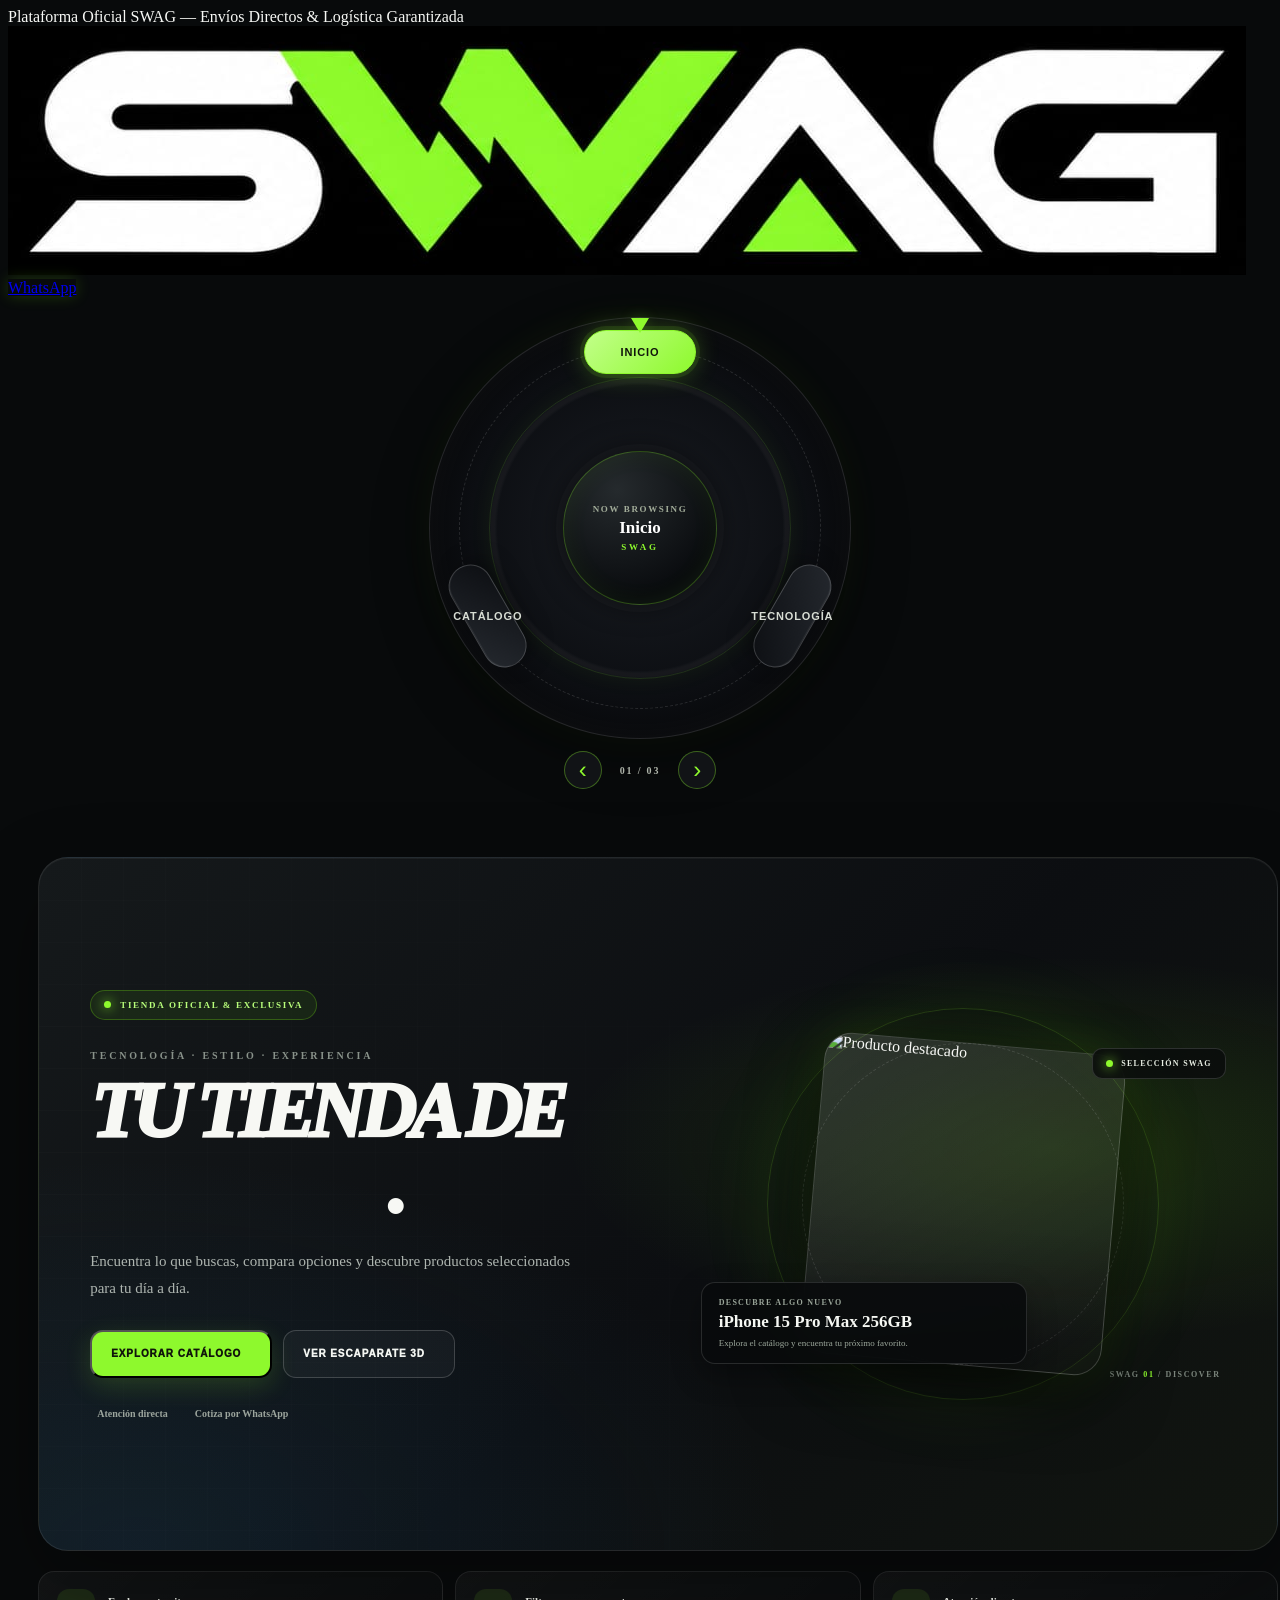
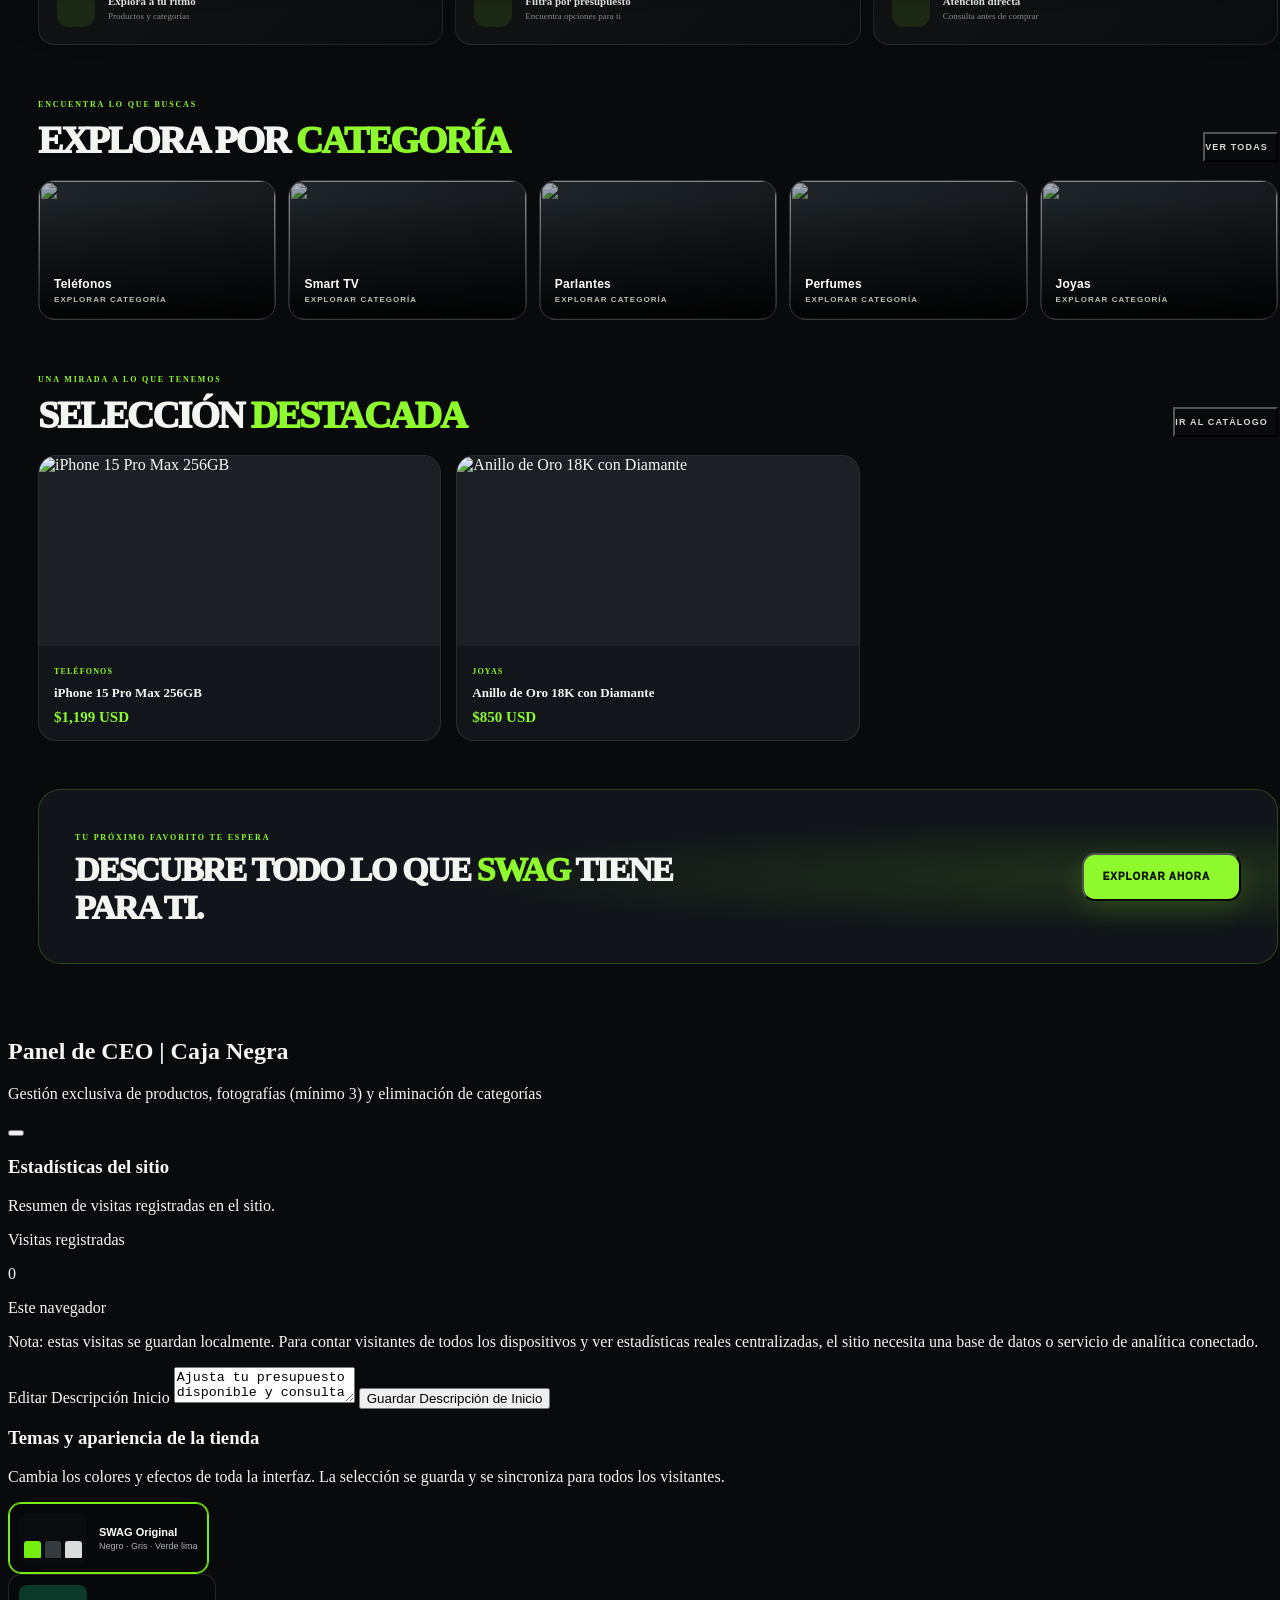
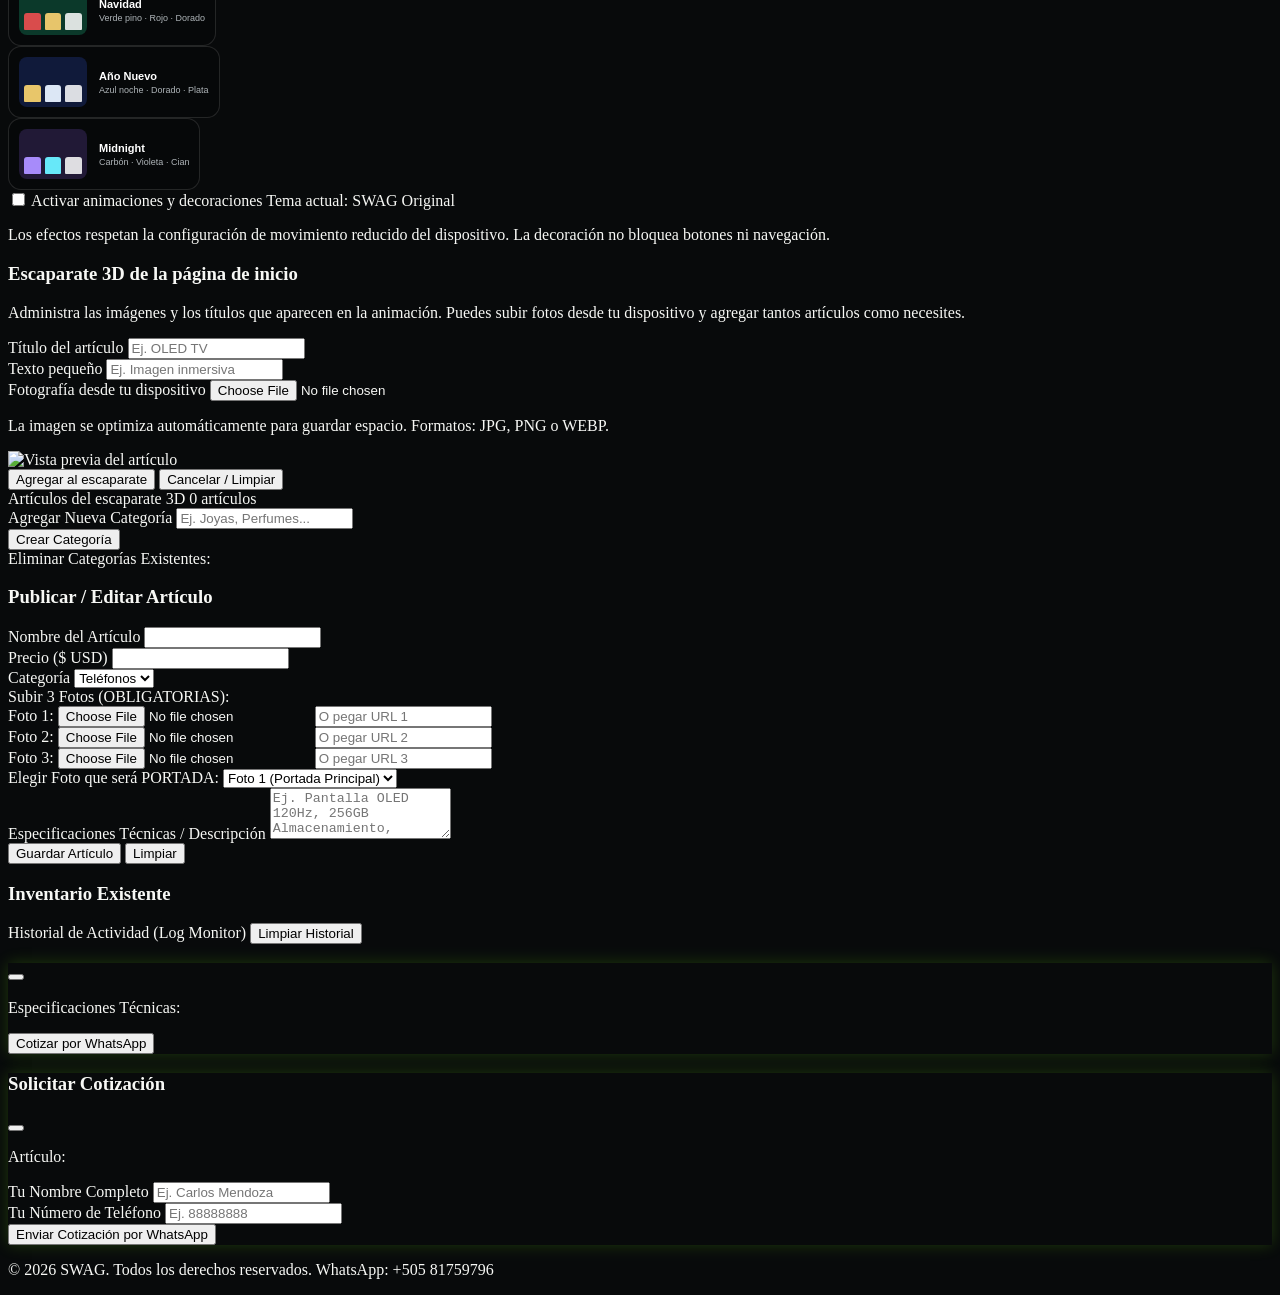
==== index.html @ 72f4b128 "Add files via upload" ====
<!DOCTYPE html>
<html lang="es" class="dark">
<head>
  <meta charset="UTF-8">
  <meta name="viewport" content="width=device-width, initial-scale=1.0">
  <title>SWAG | E-Commerce High Performance & Panel CEO</title>
  <meta name="theme-color" content="#0a0a0c">
  <meta name="mobile-web-app-capable" content="yes">
  <meta name="apple-mobile-web-app-capable" content="yes">
  <meta name="apple-mobile-web-app-status-bar-style" content="black-translucent">
  <meta name="apple-mobile-web-app-title" content="SWAG">
  <link rel="manifest" href="./manifest.webmanifest">
  <link rel="icon" type="image/png" sizes="192x192" href="./swag-icon-192.png">
  <link rel="apple-touch-icon" href="./swag-icon-192.png">

  <script src="https://cdn.tailwindcss.com"></script>
  <script>
    tailwind.config = {
      darkMode: 'class',
      theme: {
        extend: {
          colors: {
            swagDark: '#0a0a0c',
            swagCard: '#121217',
            swagLime: '#76ed11',
            swagGray: '#1c1c24'
          },
          keyframes: {
            fadeIn: { '0%': { opacity: '0', transform: 'translateY(10px)' }, '100%': { opacity: '1', transform: 'translateY(0)' } },
            pop: { '0%': { transform: 'scale(0.95)' }, '50%': { transform: 'scale(1.02)' }, '100%': { transform: 'scale(1)' } },
            trashSlide: { '0%': { transform: 'scale(1)', opacity: '1' }, '100%': { transform: 'scale(0) translateY(40px)', opacity: '0' } }
          },
          animation: {
            'fade-in': 'fadeIn 0.3s ease-out forwards',
            'pop': 'pop 0.2s ease-out forwards',
            'trash-slide': 'trashSlide 0.4s ease-in-out forwards'
          }
        }
      }
    }
  </script>
  <!-- Lucide Icons CDN con inicialización segura -->
  <script src="https://unpkg.com/lucide@latest"></script>
  

<link rel="stylesheet" href="styles.css?v=wheel-desktop-20261101">
</head>
<body class="bg-swagDark text-white min-h-screen flex flex-col font-sans selection:bg-swagLime selection:text-black" data-swag-theme="original">
  <div id="swagSeasonFx" aria-hidden="true"></div>
  <div id="swag-opening-splash" aria-hidden="true"><img src="[data-uri]" alt="SWAG"></div>
  

  <!-- BANNER ENCABEZADO -->
  <div id="seasonalBanner" class="bg-gradient-to-r from-gray-900 via-swagGray to-gray-900 border-b border-white/10 text-white text-[11px] font-black uppercase tracking-widest text-center py-2 px-4 flex justify-between items-center">
    <span class="flex items-center gap-2 mx-auto" id="bannerTexto">
      <i data-lucide="zap" class="w-3.5 h-3.5 text-swagLime"></i> Plataforma Oficial SWAG — Envíos Directos & Logística Garantizada
    </span>
  </div>

  <!-- ENCABEZADO CON LOGO OFICIAL (ACCESO OCULTO CEO CON TRIPLE CLIC) -->
  <header class="sticky top-0 z-40 bg-swagDark/90 backdrop-blur-md border-b border-white/10 px-4 md:px-8 py-3.5 flex justify-between items-center">
    <div onclick="registrarClicLogo()" class="flex items-center cursor-pointer select-none" title="SWAG Store — acceso CEO con triple clic" aria-label="SWAG Store">
      <img src="[data-uri]" alt="Logo oficial SWAG" class="block w-[150px] sm:w-[170px] md:w-[190px] h-auto object-contain" draggable="false">
    </div>


    <!-- BOTÓN WHATSAPP -->
    <a href="https://wa.me/50581759796" target="_blank" onclick="reproducirSonido('click')" class="bg-swagLime text-black font-extrabold uppercase text-[11px] px-4 py-2 rounded-full glow-border hover:scale-105 transition flex items-center gap-1.5 whitespace-nowrap">
      <i data-lucide="message-square" class="w-3.5 h-3.5"></i> WhatsApp
    </a>
  </header>
<nav class="ccm-11_stage" aria-label="Navegación principal SWAG">
  <div class="ccm-11_pointer" aria-hidden="true"></div>
  <div class="ccm-11_machine" style="--n: 3;">
    <div class="ccm-11_wheel" id="swagWheel" style="--n: 3; --rotation: 0deg;">
      <button class="ccm-11_item is-active" type="button" data-page="page-home" data-index="0" aria-label="Ir a Inicio" aria-current="page" style="--i: 0;"><span class="ccm-11_label">Inicio</span></button>
      <button class="ccm-11_item" type="button" data-page="page-tech" data-index="1" aria-label="Ir a Tecnología" style="--i: 1;"><span class="ccm-11_label">Tecnología</span></button>
      <button class="ccm-11_item" type="button" data-page="page-catalog" data-index="2" aria-label="Ir a Catálogo" style="--i: 2;"><span class="ccm-11_label">Catálogo</span></button>
    </div>
    <div class="ccm-11_face" aria-live="polite">
      <span class="ccm-11_face-kicker">NOW BROWSING</span>
      <strong id="swagWheelTitle">Inicio</strong>
      <span class="ccm-11_face-mark">SWAG</span>
    </div>
  </div>
  <div class="ccm-11_steer" aria-label="Cambiar sección">
    <button type="button" id="swagWheelPrev" aria-label="Sección anterior" title="Anterior">‹</button>
    <span id="swagWheelCount">01 / 03</span>
    <button type="button" id="swagWheelNext" aria-label="Sección siguiente" title="Siguiente">›</button>
  </div>
</nav>


  <!-- HERO CON ANIMACIONES DINÁMICAS -->
  
<div class="page-section active" id="page-home" data-page-title="Inicio" aria-hidden="false" aria-label="Página Inicio">
  <section id="heroSection" class="swag-home-hero">
    <div class="swag-home-copy">
      <div class="swag-home-eyebrow"><span class="swag-live-dot"></span> TIENDA OFICIAL & EXCLUSIVA</div>
      <p class="swag-home-overline">TECNOLOGÍA · ESTILO · EXPERIENCIA</p>
      <h1 id="heroTituloText">Tu tienda de <span id="heroRotatorWord" class="hero-rotator-word" aria-live="polite">celulares</span>.</h1>
      <p id="heroDescText" class="swag-home-description">Encuentra lo que buscas, compara opciones y descubre productos seleccionados para tu día a día.</p>
      <div class="swag-home-actions">
        <button type="button" class="swag-home-primary" onclick="showPage('page-catalog')">EXPLORAR CATÁLOGO <i data-lucide="arrow-up-right"></i></button>
        <button type="button" class="swag-home-secondary" onclick="showPage('page-tech')">VER ESCAPARATE 3D <i data-lucide="play"></i></button>
      </div>
      <div class="swag-home-proof"><span><i data-lucide="shield-check"></i> Atención directa</span><span><i data-lucide="message-circle"></i> Cotiza por WhatsApp</span></div>
    </div>
    <div class="swag-home-visual" aria-label="Producto destacado de SWAG">
      <div class="swag-visual-orbit swag-orbit-one"></div><div class="swag-visual-orbit swag-orbit-two"></div>
      <div class="swag-visual-tag"><span class="swag-live-dot"></span> SELECCIÓN SWAG</div>
      <div class="swag-visual-image-wrap"><img id="swagHomeHeroImage" src="https://images.unsplash.com/photo-1695048133142-1a20484d2569?auto=format&fit=crop&w=1000&q=85" alt="Producto destacado" /></div>
      <div class="swag-visual-caption"><span>DESCUBRE ALGO NUEVO</span><strong id="swagHomeHeroName">Tecnología para tu estilo</strong><small>Explora el catálogo y encuentra tu próximo favorito.</small></div>
      <div class="swag-visual-index">SWAG <b>01</b> / DISCOVER</div>
    </div>
  </section>

  <section class="swag-home-benefits" aria-label="Ventajas de comprar en SWAG">
    <div><span class="swag-benefit-icon"><i data-lucide="search"></i></span><span><b>Explora a tu ritmo</b><small>Productos y categorías</small></span></div>
    <div><span class="swag-benefit-icon"><i data-lucide="sliders-horizontal"></i></span><span><b>Filtra por presupuesto</b><small>Encuentra opciones para ti</small></span></div>
    <div><span class="swag-benefit-icon"><i data-lucide="message-circle"></i></span><span><b>Atención directa</b><small>Consulta antes de comprar</small></span></div>
  </section>

  <section class="swag-home-section">
    <div class="swag-home-section-heading"><div><span class="swag-section-kicker">ENCUENTRA LO QUE BUSCAS</span><h2>Explora por <em>categoría</em></h2></div><button type="button" class="swag-text-link" onclick="showPage('page-catalog')">VER TODAS <i data-lucide="arrow-up-right"></i></button></div>
    <div id="swagHomeCategories" class="swag-home-categories" aria-live="polite"></div>
  </section>

  <section class="swag-home-section swag-featured-section">
    <div class="swag-home-section-heading"><div><span class="swag-section-kicker">UNA MIRADA A LO QUE TENEMOS</span><h2>Selección <em>destacada</em></h2></div><button type="button" class="swag-text-link" onclick="showPage('page-catalog')">IR AL CATÁLOGO <i data-lucide="arrow-up-right"></i></button></div>
    <div id="swagHomeFeatured" class="swag-home-featured" aria-live="polite"></div>
  </section>
  <section class="swag-home-bottom"><div><span class="swag-section-kicker">TU PRÓXIMO FAVORITO TE ESPERA</span><h2>Descubre todo lo que <em>SWAG</em> tiene para ti.</h2></div><button type="button" class="swag-home-primary" onclick="showPage('page-catalog')">EXPLORAR AHORA <i data-lucide="arrow-up-right"></i></button></section>
</div>



  <!-- ESCAPARATE 3D INTERACTIVO — SOLO INICIO -->
  
<div class="page-section " id="page-tech" data-page-title="Tecnología" aria-hidden="true" aria-label="Página Tecnología">
<section id="techShowcase" class="w-full py-12 md:py-16 border-y border-white/10">
    <div class="tech-grid-bg"></div>
    <div class="relative z-10 max-w-7xl mx-auto px-4 md:px-8 text-center">
      <div class="inline-flex items-center gap-2 rounded-full border border-swagLime/30 bg-swagLime/10 px-3 py-1.5 text-[9px] font-black uppercase tracking-[.24em] text-swagLime mb-4">
        <span class="w-1.5 h-1.5 rounded-full bg-swagLime animate-pulse"></span> Tecnología que se siente
      </div>
      <h2 class="text-3xl md:text-5xl font-black uppercase tracking-[-.06em] leading-none">Explora el <span class="text-swagLime glow-text">futuro</span></h2>
      <p class="text-gray-400 text-xs md:text-sm mt-3 max-w-xl mx-auto">Descubre una nueva forma de explorar tecnología. Gira el escaparate y observa cada producto desde distintos ángulos.</p>
      <div class="relative mt-7">
        <div class="tech-orbit"></div><div class="tech-floor"></div>
        <div class="tech-stage" id="techStage" aria-label="Escaparate 3D interactivo. Arrastra para girar">
          <div class="tech-ring" id="techRing" aria-live="polite"></div>
        </div>
      </div>
      <div class="flex flex-col items-center gap-4 -mt-1">
        <div class="tech-hint"><span>↔</span> Arrastra para explorar <span>•</span> Giro automático</div>
        <div class="flex items-center gap-2" aria-hidden="true"><span class="w-8 h-px bg-swagLime/60"></span><span class="w-1.5 h-1.5 rounded-full bg-swagLime"></span><span class="w-8 h-px bg-swagLime/60"></span></div>
      </div>
    </div>
  </section>
</div>


  <!-- CATALOGO -->
  
<div class="page-section " id="page-catalog" data-page-title="Catálogo" aria-hidden="true" aria-label="Página Catálogo">
<section id="catalogo" class="max-w-7xl mx-auto px-4 md:px-8 py-4 w-full flex-grow">
    <div class="bg-swagCard p-6 md:p-8 rounded-3xl border border-white/10 mb-8 glow-border">
      <div class="flex flex-col md:flex-row justify-between items-start md:items-center gap-4 mb-6">
        <div>
          <h2 class="text-xl md:text-2xl font-black uppercase tracking-tight flex items-center gap-2">
            <i data-lucide="sliders" class="text-swagLime w-5 h-5"></i> Filtro de Presupuesto
          </h2>
          <p class="text-[11px] text-gray-400">Desliza o escribe manualmente el monto máximo que deseas gastar</p>
        </div>
        <div class="bg-swagDark px-5 py-2.5 rounded-2xl border border-swagLime/30 flex items-center gap-2">
          <span class="text-[10px] text-gray-400 uppercase font-bold">Máximo ($):</span>
          <input type="number" id="presupuestoInputNumerico" min="0" max="100000" value="1500" 
                 class="w-24 bg-swagGray border border-swagLime/40 rounded-xl px-2 py-1 text-xl font-black text-swagLime glow-text outline-none text-center"
                 oninput="actualizarDesdeInput(this.value)">
        </div>
      </div>

      <!-- Deslizador Range sincronizado -->
      <input type="range" id="presupuestoInput" min="50" max="5000" step="50" value="1500" class="w-full h-2.5 bg-gray-800 rounded-lg appearance-none cursor-pointer accent-swagLime mb-6" oninput="actualizarDesdeSlider(this.value)">

      <div class="border-t border-white/10 pt-4">
        <span class="text-[10px] text-gray-400 uppercase font-bold block mb-2">Categorías Disponibles:</span>
        <div class="flex flex-wrap gap-2" id="contenedorCategorias"></div>
      </div>
    </div>

    <div class="grid grid-cols-1 sm:grid-cols-2 lg:grid-cols-3 gap-6" id="gridProductos"></div>
  </section>
</div>



  <!-- ACCESO CEO — BOVEDA PRIVADA -->
  <section id="ceoVault" aria-hidden="true" aria-label="Acceso privado CEO SWAG">
    <div class="vault-shell">
      <button type="button" onclick="cerrarBovedaCEO()" aria-label="Cerrar acceso" class="absolute top-4 right-4 w-9 h-9 rounded-full border border-white/10 text-gray-400 hover:text-white hover:border-swagLime/50 transition grid place-items-center"><i data-lucide="x" class="w-4 h-4"></i></button>
      <div class="vault-emblem"><i data-lucide="vault" class="w-9 h-9"></i></div>
      <div class="text-center mb-7">
        <p class="text-[9px] font-black tracking-[.38em] text-swagLime uppercase mb-2">SWAG • acceso restringido</p>
        <h2 class="text-2xl font-black tracking-[.12em] uppercase">CEO <span class="text-swagLime">Vault</span></h2>
        <p class="text-xs text-gray-500 mt-2">Identifícate para desbloquear el centro de control</p>
      </div>
      <form id="ceoVaultForm" onsubmit="iniciarSesionCEO(event)" class="space-y-4" autocomplete="on">
        <div>
          <label for="ceoVaultEmail" class="block text-[9px] font-extrabold tracking-[.2em] uppercase text-gray-400 mb-2">Correo administrador</label>
          <div class="vault-field"><i data-lucide="mail" class="w-4 h-4 text-swagLime shrink-0"></i><input id="ceoVaultEmail" type="email" name="email" placeholder="correo@swag.com" autocomplete="username" required></div>
        </div>
        <div>
          <label for="ceoVaultPassword" class="block text-[9px] font-extrabold tracking-[.2em] uppercase text-gray-400 mb-2">Contraseña</label>
          <div class="vault-field"><i data-lucide="key-round" class="w-4 h-4 text-swagLime shrink-0"></i><input id="ceoVaultPassword" type="password" name="password" placeholder="Introduce tu contraseña" autocomplete="current-password" required><button type="button" onclick="alternarVisibilidadClaveCEO()" class="text-gray-500 hover:text-swagLime transition p-1" aria-label="Mostrar u ocultar contraseña"><i id="ceoVaultEye" data-lucide="eye" class="w-4 h-4"></i></button></div>
        </div>
        <p id="ceoVaultError" class="text-[11px] text-red-400 text-center" role="alert"></p>
        <button id="ceoVaultSubmit" type="submit" class="vault-submit flex items-center justify-center gap-2"><i data-lucide="shield-check" class="w-4 h-4"></i><span>Desbloquear acceso</span></button>
      </form>
      <div class="flex items-center justify-center gap-2 mt-6 text-[8px] text-gray-600 uppercase tracking-[.2em]"><i data-lucide="lock-keyhole" class="w-3 h-3 text-swagLime/70"></i> Conexión segura · Supabase Auth</div>
    </div>
  </section>

  <!-- PANEL CEO CAJA NEGRA (OCULTO) -->
  <section id="adminSection" class="hidden fixed inset-0 z-50 bg-black/95 backdrop-blur-xl p-4 md:p-8 overflow-y-auto">
    <div class="max-w-5xl mx-auto bg-swagCard border border-swagLime/40 rounded-3xl p-6 md:p-8 my-6 shadow-2xl animate-pop">
      <div class="flex justify-between items-center mb-6 border-b border-white/10 pb-4">
        <div>
          <h2 class="text-2xl font-black uppercase text-swagLime flex items-center gap-2">
            <i data-lucide="terminal"></i> Panel de CEO | Caja Negra
          </h2>
          <p class="text-xs text-gray-400">Gestión exclusiva de productos, fotografías (mínimo 3) y eliminación de categorías</p>
        </div>
        <button onclick="cerrarAdmin(); reproducirSonido('click');" class="bg-swagGray hover:bg-white hover:text-black text-white p-2 rounded-full transition">
          <i data-lucide="x"></i>
        </button>
      </div>

      <!-- SEGURIDAD CEO Y MÉTRICAS DE VISITAS -->
      <div class="bg-swagDark p-4 rounded-2xl border border-swagLime/30 mb-6 space-y-4">
        <div class="flex flex-wrap items-center justify-between gap-3">
          <div>
            <h3 class="text-xs font-black uppercase text-swagLime">Estadísticas del sitio</h3>
            <p class="text-[10px] text-gray-400 mt-1">Resumen de visitas registradas en el sitio.</p>
          </div>
          <div class="bg-black border border-swagLime/30 rounded-xl px-4 py-2 min-w-32">
            <p class="text-[9px] uppercase text-gray-400 font-bold">Visitas registradas</p>
            <p id="contadorVisitas" class="text-2xl font-black text-swagLime tabular-nums">0</p>
            <p id="detalleVisitas" class="text-[9px] text-gray-500">Este navegador</p>
          </div>
        </div>
        <p class="text-[9px] text-gray-500">Nota: estas visitas se guardan localmente. Para contar visitantes de todos los dispositivos y ver estadísticas reales centralizadas, el sitio necesita una base de datos o servicio de analítica conectado.</p>
      </div>

      <!-- GESTIÓN DE CATEGORÍAS Y DESCRIPCIÓN HERO -->
      <div class="bg-swagDark p-4 rounded-2xl border border-swagLime/30 mb-6 space-y-3">
        <div class="border-b border-white/10 pb-3 mb-3">
          <label class="text-[10px] text-swagLime font-bold block uppercase mb-1">Editar Descripción Inicio</label>
          <textarea id="editHeroDesc" rows="2" class="w-full bg-swagGray border border-white/10 rounded-xl px-3 py-1.5 text-xs focus:border-swagLime outline-none resize-none mb-2"></textarea>

          <button onclick="guardarTextosHero()" class="bg-swagLime text-black font-extrabold px-3 py-1.5 rounded-xl uppercase text-[10px] hover:bg-white transition">
            Guardar Descripción de Inicio
          </button>
        </div>

        <!-- GESTOR GLOBAL DE TEMAS SWAG -->
        <div class="border-t border-white/10 pt-4 mt-2 space-y-3" id="swagThemeManager">
          <div>
            <h3 class="text-xs font-black uppercase text-swagLime">Temas y apariencia de la tienda</h3>
            <p class="text-[10px] text-gray-400 mt-1">Cambia los colores y efectos de toda la interfaz. La selección se guarda y se sincroniza para todos los visitantes.</p>
          </div>
          <div class="grid grid-cols-1 sm:grid-cols-2 gap-2">
            <button type="button" class="swag-theme-choice" data-theme-choice="original" onclick="seleccionarTemaSWAG('original')">
              <span class="swag-theme-preview theme-preview-original"><i></i><i></i><i></i></span>
              <span><b>SWAG Original</b><small>Negro · Gris · Verde lima</small></span>
            </button>
            <button type="button" class="swag-theme-choice" data-theme-choice="navidad" onclick="seleccionarTemaSWAG('navidad')">
              <span class="swag-theme-preview theme-preview-navidad"><i></i><i></i><i></i></span>
              <span><b>Navidad</b><small>Verde pino · Rojo · Dorado</small></span>
            </button>
            <button type="button" class="swag-theme-choice" data-theme-choice="ano-nuevo" onclick="seleccionarTemaSWAG('ano-nuevo')">
              <span class="swag-theme-preview theme-preview-newyear"><i></i><i></i><i></i></span>
              <span><b>Año Nuevo</b><small>Azul noche · Dorado · Plata</small></span>
            </button>
            <button type="button" class="swag-theme-choice" data-theme-choice="noche" onclick="seleccionarTemaSWAG('noche')">
              <span class="swag-theme-preview theme-preview-night"><i></i><i></i><i></i></span>
              <span><b>Midnight</b><small>Carbón · Violeta · Cian</small></span>
            </button>
          </div>
          <div class="flex flex-wrap items-center gap-3 rounded-xl bg-black/20 border border-white/10 p-3">
            <label class="flex items-center gap-2 text-[10px] font-bold"><input id="swagThemeEffects" type="checkbox" checked onchange="cambiarEfectosTemaSWAG(this.checked)"> Activar animaciones y decoraciones</label>
            <span id="swagThemeStatus" class="text-[10px] text-gray-400" aria-live="polite">Tema actual: SWAG Original</span>
          </div>
          <p class="text-[9px] text-gray-500">Los efectos respetan la configuración de movimiento reducido del dispositivo. La decoración no bloquea botones ni navegación.</p>
        </div>

        <!-- GESTOR DEL ESCAPARATE 3D DE INICIO -->
        <div class="border-t border-white/10 pt-4 mt-2 space-y-3">
          <div>
            <h3 class="text-xs font-black uppercase text-swagLime">Escaparate 3D de la página de inicio</h3>
            <p class="text-[10px] text-gray-400 mt-1">Administra las imágenes y los títulos que aparecen en la animación. Puedes subir fotos desde tu dispositivo y agregar tantos artículos como necesites.</p>
          </div>
          <div class="grid grid-cols-1 sm:grid-cols-2 gap-3">
            <div>
              <label class="text-[10px] text-gray-400 font-bold block mb-1 uppercase">Título del artículo</label>
              <input id="showcaseTitulo" type="text" maxlength="70" placeholder="Ej. OLED TV" class="w-full bg-swagGray border border-white/10 rounded-xl px-3 py-2 text-xs outline-none focus:border-swagLime">
            </div>
            <div>
              <label class="text-[10px] text-gray-400 font-bold block mb-1 uppercase">Texto pequeño</label>
              <input id="showcaseSubtitulo" type="text" maxlength="90" placeholder="Ej. Imagen inmersiva" class="w-full bg-swagGray border border-white/10 rounded-xl px-3 py-2 text-xs outline-none focus:border-swagLime">
            </div>
          </div>
          <div>
            <label class="text-[10px] text-gray-400 font-bold block mb-1 uppercase">Fotografía desde tu dispositivo</label>
            <input id="showcaseFoto" type="file" accept="image/*" class="w-full text-[10px] text-gray-400 file:mr-2 file:py-2 file:px-3 file:rounded-lg file:border-0 file:bg-swagLime file:text-black file:font-bold">
            <p class="text-[9px] text-gray-500 mt-1">La imagen se optimiza automáticamente para guardar espacio. Formatos: JPG, PNG o WEBP.</p>
            <img id="showcasePreview" class="hidden mt-2 h-28 w-28 rounded-xl object-cover border border-white/10" alt="Vista previa del artículo">
          </div>
          <div class="flex flex-wrap gap-2">
            <button type="button" id="btnGuardarShowcase" onclick="guardarArticuloShowcase()" class="bg-swagLime text-black font-extrabold px-4 py-2.5 rounded-xl uppercase text-[10px] hover:bg-white transition">Agregar al escaparate</button>
            <button type="button" onclick="limpiarFormularioShowcase()" class="bg-gray-700 text-white font-bold px-4 py-2.5 rounded-xl text-[10px] hover:bg-gray-600 transition">Cancelar / Limpiar</button>
          </div>
          <div class="border-t border-white/10 pt-3">
            <div class="flex items-center justify-between gap-2 mb-2">
              <span class="text-[10px] text-gray-300 font-bold uppercase">Artículos del escaparate 3D</span>
              <span id="showcaseCount" class="text-[10px] text-swagLime font-bold">0 artículos</span>
            </div>
            <div id="listaAdminShowcase" class="grid grid-cols-1 sm:grid-cols-2 gap-2 max-h-72 overflow-y-auto pr-1"></div>
          </div>
        </div>

        <div class="flex flex-col sm:flex-row items-center gap-3">
          <div class="flex-1 w-full">
            <label class="text-[10px] text-swagLime font-bold block uppercase mb-1">Agregar Nueva Categoría</label>
            <input type="text" id="nuevaCatInput" placeholder="Ej. Joyas, Perfumes..." class="w-full bg-swagGray border border-white/10 rounded-xl px-3 py-2 text-xs focus:border-swagLime outline-none">
          </div>
          <button onclick="agregarNuevaCategoria()" class="w-full sm:w-auto bg-swagLime text-black font-extrabold px-4 py-2.5 rounded-xl uppercase text-xs hover:bg-white transition flex items-center justify-center gap-1.5 whitespace-nowrap self-end">
            <i data-lucide="plus-square" class="w-4 h-4"></i> Crear Categoría
          </button>
        </div>

        <div class="border-t border-white/10 pt-2">
          <span class="text-[10px] text-gray-400 font-bold block uppercase mb-2">Eliminar Categorías Existentes:</span>
          <div class="flex flex-wrap gap-2" id="listaCatEliminar"></div>
        </div>
      </div>

      <div class="grid grid-cols-1 lg:grid-cols-2 gap-6 mb-6">
        <!-- FORMULARIO CON 3 FOTOS MÍNIMAS & ESPECIFICACIONES -->
        <div class="bg-swagGray p-5 rounded-2xl border border-white/5">
          <h3 class="text-sm font-bold mb-3 uppercase text-white flex items-center gap-2" id="formTitulo">
            <i data-lucide="plus-circle" class="text-swagLime w-4 h-4"></i> Publicar / Editar Artículo
          </h3>
          <form id="formProducto" onsubmit="guardarProducto(event)" class="space-y-3">
            <input type="hidden" id="pEditId">

            <div>
              <label class="text-[10px] text-gray-400 font-bold block mb-1 uppercase">Nombre del Artículo</label>
              <input type="text" id="pNombre" required class="w-full bg-swagDark border border-white/10 rounded-xl px-3 py-2 text-xs focus:border-swagLime outline-none">
            </div>

            <div class="grid grid-cols-2 gap-3">
              <div>
                <label class="text-[10px] text-gray-400 font-bold block mb-1 uppercase">Precio ($ USD)</label>
                <input type="number" id="pPrecio" required class="w-full bg-swagDark border border-white/10 rounded-xl px-3 py-2 text-xs focus:border-swagLime outline-none">
              </div>
              <div>
                <label class="text-[10px] text-gray-400 font-bold block mb-1 uppercase">Categoría</label>
                <select id="pCategoria" class="w-full bg-swagDark border border-white/10 rounded-xl px-3 py-2 text-xs focus:border-swagLime outline-none"></select>
              </div>
            </div>

            <!-- FOTOS OBLIGATORIAS -->
            <div class="bg-swagDark p-3 rounded-xl border border-white/10 space-y-2">
              <span class="text-[10px] text-swagLime font-bold block uppercase">Subir 3 Fotos (OBLIGATORIAS):</span>
              
              <div>
                <label class="text-[9px] text-gray-400 font-bold block">Foto 1:</label>
                <input type="file" id="pFile1" accept="image/*" class="w-full text-[10px] text-gray-400 file:mr-2 file:py-0.5 file:px-2 file:rounded-md file:bg-swagLime file:text-black file:font-bold">
                <input type="url" id="pUrl1" placeholder="O pegar URL 1" class="w-full bg-swagGray border border-white/10 rounded-lg px-2 py-1 text-[10px] mt-1 outline-none">
              </div>

              <div>
                <label class="text-[9px] text-gray-400 font-bold block">Foto 2:</label>
                <input type="file" id="pFile2" accept="image/*" class="w-full text-[10px] text-gray-400 file:mr-2 file:py-0.5 file:px-2 file:rounded-md file:bg-swagLime file:text-black file:font-bold">
                <input type="url" id="pUrl2" placeholder="O pegar URL 2" class="w-full bg-swagGray border border-white/10 rounded-lg px-2 py-1 text-[10px] mt-1 outline-none">
              </div>

              <div>
                <label class="text-[9px] text-gray-400 font-bold block">Foto 3:</label>
                <input type="file" id="pFile3" accept="image/*" class="w-full text-[10px] text-gray-400 file:mr-2 file:py-0.5 file:px-2 file:rounded-md file:bg-swagLime file:text-black file:font-bold">
                <input type="url" id="pUrl3" placeholder="O pegar URL 3" class="w-full bg-swagGray border border-white/10 rounded-lg px-2 py-1 text-[10px] mt-1 outline-none">
              </div>

              <!-- SELECTOR DE PORTADA -->
              <div class="pt-2 border-t border-white/10">
                <label class="text-[10px] text-swagLime font-bold block uppercase">Elegir Foto que será PORTADA:</label>
                <select id="pPortadaIdx" class="w-full bg-swagGray border border-white/10 rounded-xl px-2 py-1.5 text-xs text-white outline-none">
                  <option value="0">Foto 1 (Portada Principal)</option>
                  <option value="1">Foto 2 (Portada Principal)</option>
                  <option value="2">Foto 3 (Portada Principal)</option>
                </select>
              </div>
            </div>

            <!-- ESPECIFICACIONES TÉCNICAS -->
            <div>
              <label class="text-[10px] text-swagLime font-bold block mb-1 uppercase">Especificaciones Técnicas / Descripción</label>
              <textarea id="pSpecs" rows="3" placeholder="Ej. Pantalla OLED 120Hz, 256GB Almacenamiento, Resistencia al Agua IP68..." class="w-full bg-swagDark border border-white/10 rounded-xl px-3 py-2 text-xs focus:border-swagLime outline-none resize-none"></textarea>
            </div>

            <div class="flex gap-2 pt-2">
              <button type="submit" class="flex-1 bg-swagLime text-black font-extrabold py-2.5 rounded-xl hover:bg-white transition uppercase text-xs truncate shadow-lg">
                Guardar Artículo
              </button>
              <button type="button" onclick="limpiarFormulario(); reproducirSonido('click');" class="bg-gray-700 text-white font-bold px-3 py-2.5 rounded-xl text-xs hover:bg-gray-600 transition">
                Limpiar
              </button>
            </div>
          </form>
        </div>

        <div class="bg-swagGray p-5 rounded-2xl border border-white/5 flex flex-col">
          <h3 class="text-sm font-bold mb-3 uppercase text-white flex items-center gap-2">
            <i data-lucide="edit-3" class="text-swagLime w-4 h-4"></i> Inventario Existente
          </h3>
          <div id="listaAdminProductos" class="space-y-2 max-h-[420px] overflow-y-auto pr-1"></div>
        </div>
      </div>

      <!-- HISTORIAL / LOGS CAJA NEGRA -->
      <div class="bg-swagDark p-4 rounded-2xl border border-white/10">
        <div class="flex justify-between items-center mb-2">
          <span class="text-xs font-bold uppercase text-swagLime flex items-center gap-1.5">
            <i data-lucide="activity" class="w-4 h-4"></i> Historial de Actividad (Log Monitor)
          </span>
          <button onclick="limpiarLogs(); reproducirSonido('click');" class="text-[10px] bg-swagGray hover:bg-red-600 px-2.5 py-1 rounded-lg transition font-bold">
            Limpiar Historial
          </button>
        </div>
        <div id="logBox" class="bg-black/80 rounded-xl p-3 font-mono text-[11px] h-32 overflow-y-auto space-y-1 border border-white/5"></div>
      </div>
    </div>
  </section>

  <!-- MODAL VER DETALLES Y GALERÍA -->
  <div id="detalleModal" class="hidden fixed inset-0 z-50 bg-black/90 backdrop-blur-md flex items-center justify-center p-4">
    <div class="bg-swagCard border border-swagLime/40 rounded-3xl p-6 max-w-xl w-full glow-border animate-pop">
      <div class="flex justify-between items-center mb-4">
        <h3 id="detallesTitulo" class="text-lg font-black uppercase text-white truncate"></h3>
        <button onclick="cerrarDetalle(); reproducirSonido('click');" class="text-gray-400 hover:text-white"><i data-lucide="x"></i></button>
      </div>

      <div class="h-60 md:h-72 rounded-2xl overflow-hidden mb-3 bg-swagDark border border-white/10 relative">
        <img id="imagenActivaModal" src="" class="w-full h-full object-cover">
      </div>

      <div class="flex gap-2 overflow-x-auto pb-2 mb-3" id="galeriaMiniaturas"></div>

      <!-- ESPECIFICACIONES EN MODAL -->
      <div class="bg-swagDark p-3 rounded-xl border border-white/10 mb-4">
        <span class="text-[10px] text-swagLime font-bold block uppercase mb-1">Especificaciones Técnicas:</span>
        <p id="detallesSpecs" class="text-xs text-gray-300 leading-relaxed"></p>
      </div>

      <div class="flex justify-between items-center border-t border-white/10 pt-3">
        <span id="detallesPrecio" class="text-2xl font-black text-swagLime glow-text"></span>
        <button id="btnCotizarDesdeDetalle" class="bg-swagLime text-black font-extrabold px-5 py-2.5 rounded-xl uppercase text-xs hover:bg-white transition flex items-center gap-1.5 shadow-lg">
          <i data-lucide="message-square" class="w-4 h-4"></i> Cotizar por WhatsApp
        </button>
      </div>
    </div>
  </div>

  <!-- MODAL COTIZACIÓN -->
  <div id="cotizacionModal" class="hidden fixed inset-0 z-50 bg-black/80 backdrop-blur-sm flex items-center justify-center p-4">
    <div class="bg-swagCard border border-swagLime/40 rounded-3xl p-6 max-w-md w-full glow-border animate-pop">
      <div class="flex justify-between items-center mb-4">
        <h3 class="text-lg font-black uppercase text-white">Solicitar Cotización</h3>
        <button onclick="cerrarModalCotizacion(); reproducirSonido('click');" class="text-gray-400 hover:text-white"><i data-lucide="x"></i></button>
      </div>
      <p class="text-xs text-gray-400 mb-4">Artículo: <span id="modalProductoNombre" class="text-swagLime font-bold"></span></p>

      <form onsubmit="enviarAWhatsApp(event)" class="space-y-4">
        <div>
          <label class="text-[10px] text-gray-400 font-bold block mb-1 uppercase">Tu Nombre Completo</label>
          <input type="text" id="clienteNombre" required placeholder="Ej. Carlos Mendoza" class="w-full bg-swagDark border border-white/10 rounded-xl px-4 py-2.5 text-xs focus:border-swagLime outline-none">
        </div>
        <div>
          <label class="text-[10px] text-gray-400 font-bold block mb-1 uppercase">Tu Número de Teléfono</label>
          <input type="tel" id="clienteTelefono" required placeholder="Ej. 88888888" class="w-full bg-swagDark border border-white/10 rounded-xl px-4 py-2.5 text-xs focus:border-swagLime outline-none">
        </div>
        <button type="submit" class="w-full bg-swagLime text-black font-extrabold py-3 rounded-xl hover:bg-white transition uppercase text-xs flex items-center justify-center gap-2 shadow-lg">
          <i data-lucide="message-square" class="w-4 h-4"></i> Enviar Cotización por WhatsApp
        </button>
      </form>
    </div>
  </div>

  <footer class="border-t border-white/10 bg-swagDark py-6 px-4 text-center text-[11px] text-gray-500">
    <p>© 2026 SWAG. Todos los derechos reservados. WhatsApp: +505 81759796</p>
  </footer>

  <script src="https://cdn.jsdelivr.net/npm/@supabase/supabase-js@2"></script>
  

  
  <button id="swagInstallBtn" type="button" aria-label="Instalar SWAG en este dispositivo">＋ Instalar SWAG</button>
  

<script src="script.js?v=wheel-desktop-20261101"></script>
</body>
</html>
---- styles.css ----
.glow-text { text-shadow: 0 0 12px rgba(118, 237, 17, 0.6); }
    .glow-border { box-shadow: 0 0 15px rgba(118, 237, 17, 0.2); }
    .snowflake { position: fixed; top: -10px; color: #fff; pointer-events: none; z-index: 9999; animation: fall linear infinite; }
    @keyframes fall { to { transform: translateY(105vh) rotate(360deg); } }
    button:active, a:active { transform: scale(0.96) !important; transition: transform 0.05s ease; }

    /* SHOWCASE 3D — exclusivo de la página de inicio */
    #techShowcase { position:relative; isolation:isolate; overflow:hidden; background:radial-gradient(ellipse at 50% 45%,rgba(39,61,77,.34),transparent 58%),linear-gradient(180deg,#090b10 0%,#07080b 100%); }
    #techShowcase:before,#techShowcase:after { content:""; position:absolute; pointer-events:none; border-radius:50%; filter:blur(70px); opacity:.22; z-index:-1; }
    #techShowcase:before { width:260px;height:260px;background:#76ed11;left:-130px;top:20%; }
    #techShowcase:after { width:300px;height:300px;background:#1686ff;right:-160px;bottom:0; }
    .tech-grid-bg { position:absolute;inset:0;opacity:.13;pointer-events:none;background-image:linear-gradient(rgba(255,255,255,.12) 1px,transparent 1px),linear-gradient(90deg,rgba(255,255,255,.12) 1px,transparent 1px);background-size:54px 54px;mask-image:linear-gradient(transparent,black 20%,black 80%,transparent); }
    .tech-stage { position:relative;height:430px;max-width:1100px;margin:0 auto;perspective:1400px;touch-action:pan-y;cursor:grab;user-select:none; }
    .tech-stage.dragging { cursor:grabbing; }
    .tech-ring { position:absolute;inset:0;transform-style:preserve-3d;will-change:transform; }
    .tech-card { position:absolute;width:clamp(190px,25vw,270px);height:310px;left:50%;top:50%;margin-left:clamp(-135px,-12.5vw,-95px);margin-top:-155px;border:1px solid rgba(255,255,255,.16);border-radius:24px;overflow:hidden;background:linear-gradient(145deg,rgba(255,255,255,.13),rgba(255,255,255,.025));box-shadow:0 25px 70px rgba(0,0,0,.55),inset 0 1px rgba(255,255,255,.16);backface-visibility:hidden;transform-style:preserve-3d; }
    .tech-card:after { content:"";position:absolute;inset:0;background:linear-gradient(145deg,rgba(255,255,255,.18),transparent 32%,transparent 70%,rgba(118,237,17,.10));pointer-events:none; }
    .tech-card img { width:100%;height:100%;object-fit:cover;display:block;filter:saturate(.88) contrast(1.08);pointer-events:none; }
    .tech-card-label { position:absolute;left:0;right:0;bottom:0;padding:44px 18px 18px;background:linear-gradient(transparent,rgba(0,0,0,.94));z-index:2; }
    .tech-card-label small { color:#a3e66a;font-size:9px;letter-spacing:.24em;font-weight:900;text-transform:uppercase; }
    .tech-card-label strong { display:block;font-size:20px;line-height:1.1;font-weight:900;letter-spacing:-.04em;text-transform:uppercase;margin-top:5px; }
    .tech-orbit { position:absolute;left:50%;top:50%;width:660px;height:660px;max-width:90vw;max-height:90vw;border:1px solid rgba(118,237,17,.13);border-radius:50%;transform:translate(-50%,-50%) rotateX(72deg);pointer-events:none;box-shadow:0 0 60px rgba(118,237,17,.04); }
    .tech-floor { position:absolute;left:50%;bottom:24px;width:min(780px,90%);height:90px;transform:translateX(-50%);background:radial-gradient(ellipse,rgba(118,237,17,.13),rgba(40,90,130,.08) 35%,transparent 72%);filter:blur(15px);pointer-events:none; }
    .tech-hint { display:inline-flex;align-items:center;gap:10px;border:1px solid rgba(255,255,255,.13);background:rgba(255,255,255,.045);border-radius:999px;padding:9px 15px;color:#b9c0ca;font-size:10px;letter-spacing:.15em;text-transform:uppercase;font-weight:800; }
    .tech-hint span { color:#76ed11; }
    @media(max-width:640px){.tech-stage{height:360px}.tech-card{height:260px;margin-top:-130px}.tech-orbit{width:440px;height:440px}.tech-card-label strong{font-size:17px}}
    @media(prefers-reduced-motion:reduce){.tech-card{transition:none!important}}

    /* HERO: titular rotatorio de categorías */
    #heroTituloText .hero-rotator-word{
      display:inline-block;
      max-width:100%;
      color:#8EF92D;
      text-shadow:0 0 28px rgba(142,249,45,.5);
      vertical-align:baseline;
      opacity:1;
      transform:translateY(0);
      transition:opacity 300ms ease,transform 300ms ease;
      white-space:normal;
      overflow-wrap:anywhere;
    }
    #heroTituloText .hero-rotator-word.is-leaving{
      opacity:0;
      transform:translateY(8px);
    }
    #heroTituloText .hero-rotator-word.is-entering{
      opacity:0;
      transform:translateY(-8px);
      transition:none;
    }
    @media(max-width:640px){
      #heroTituloText{max-width:100%;overflow-wrap:normal}
      #heroTituloText .hero-rotator-word{max-width:100%;white-space:normal;overflow-wrap:anywhere}
    }
    @media(prefers-reduced-motion:reduce){
      #heroTituloText .hero-rotator-word,
      #heroTituloText .hero-rotator-word.is-leaving,
      #heroTituloText .hero-rotator-word.is-entering{
        transition:none!important;opacity:1!important;transform:none!important;
      }
    }

    /* SWAG OPENING SPLASH — animación de entrada al abrir la app */
    #swag-opening-splash{position:fixed;inset:0;z-index:2147483647;display:flex;align-items:center;justify-content:center;overflow:hidden;background:#000;opacity:1;visibility:visible;pointer-events:all}
    #swag-opening-splash img{display:block;width:min(82vw,680px);height:auto;max-height:42vh;object-fit:contain;transform:scale(.12);opacity:0;filter:drop-shadow(0 0 24px rgba(118,237,17,.12));will-change:transform,opacity}
    #swag-opening-splash.is-playing img{animation:swagLogoExpand 1.08s cubic-bezier(.16,.78,.22,1) forwards}
    #swag-opening-splash.is-playing{animation:swagSplashFade .34s ease .86s forwards}
    @keyframes swagLogoExpand{0%{transform:scale(.12);opacity:0}12%{opacity:1}55%{transform:scale(1.02);opacity:1}100%{transform:scale(2.45);opacity:0}}
    @keyframes swagSplashFade{to{opacity:0;visibility:hidden;pointer-events:none}}
    @media(prefers-reduced-motion:reduce){#swag-opening-splash{display:none!important}}

    /* BOVEDA CEO SWAG — acceso privado */
    #ceoVault{position:fixed;inset:0;z-index:10000;display:flex;align-items:center;justify-content:center;padding:22px;background:radial-gradient(ellipse at 50% 35%,rgba(118,237,17,.13),transparent 42%),rgba(3,4,5,.97);backdrop-filter:blur(22px);opacity:0;visibility:hidden;pointer-events:none;transition:opacity .35s ease,visibility .35s ease}
    #ceoVault.is-open{opacity:1;visibility:visible;pointer-events:auto}
    .vault-shell{position:relative;width:min(100%,440px);padding:34px 28px 28px;border:1px solid rgba(118,237,17,.32);border-radius:30px;background:linear-gradient(145deg,rgba(24,27,28,.98),rgba(8,9,11,.99) 62%);box-shadow:0 35px 100px rgba(0,0,0,.8),0 0 55px rgba(118,237,17,.08),inset 0 1px rgba(255,255,255,.09);transform:translateY(24px) scale(.96);transition:transform .45s cubic-bezier(.2,.8,.2,1);overflow:hidden}
    #ceoVault.is-open .vault-shell{transform:translateY(0) scale(1)}
    .vault-shell:before{content:"";position:absolute;inset:0 0 auto;height:2px;background:linear-gradient(90deg,transparent,#76ed11,transparent);box-shadow:0 0 18px #76ed11}
    .vault-emblem{width:78px;height:78px;margin:0 auto 18px;border:1px solid rgba(118,237,17,.45);border-radius:24px;display:grid;place-items:center;background:radial-gradient(circle,rgba(118,237,17,.16),rgba(118,237,17,.025) 70%);box-shadow:0 0 35px rgba(118,237,17,.13),inset 0 0 20px rgba(118,237,17,.08);color:#a3ff55;animation:vaultPulse 3s ease-in-out infinite}
    @keyframes vaultPulse{50%{box-shadow:0 0 48px rgba(118,237,17,.24),inset 0 0 25px rgba(118,237,17,.12)}}
    .vault-field{display:flex;align-items:center;gap:12px;background:#090a0c;border:1px solid rgba(255,255,255,.11);border-radius:15px;padding:0 15px;transition:border-color .2s,box-shadow .2s,transform .2s}
    .vault-field:focus-within{border-color:rgba(118,237,17,.75);box-shadow:0 0 0 3px rgba(118,237,17,.09),0 0 24px rgba(118,237,17,.08);transform:translateY(-1px)}
    .vault-field input{width:100%;min-width:0;background:transparent;color:#fff;outline:none;padding:16px 0;font-size:14px}
    .vault-field input::placeholder{color:#73777d}
    .vault-submit{position:relative;overflow:hidden;background:#76ed11;color:#080a06;border-radius:15px;font-size:11px;font-weight:950;letter-spacing:.16em;text-transform:uppercase;padding:16px;width:100%;transition:filter .2s,transform .2s,box-shadow .2s}
    .vault-submit:hover{filter:brightness(1.12);box-shadow:0 0 28px rgba(118,237,17,.25)}
    .vault-submit:disabled{opacity:.65;cursor:wait}
    #ceoVaultError{min-height:18px}
    @media(max-width:480px){.vault-shell{padding:30px 21px 23px;border-radius:25px}}
    @media(prefers-reduced-motion:reduce){.vault-emblem{animation:none}#ceoVault,.vault-shell{transition:none}}
  
    /* TEMAS GLOBALES SWAG: paletas con contraste y decoraciones no intrusivas */
    :root{--swag-theme-bg:#080a0b;--swag-theme-panel:#171a1c;--swag-theme-accent:#76ed11;--swag-theme-accent2:#b5ff72;--swag-theme-text:#f7f8f5;--swag-theme-muted:#b8bec2;--swag-theme-border:rgba(255,255,255,.13);--swag-theme-button-text:#071006}
    body{background-color:var(--swag-theme-bg)!important;color:var(--swag-theme-text)}
    body[data-swag-theme="navidad"]{--swag-theme-bg:#071b16;--swag-theme-panel:#10372b;--swag-theme-accent:#e34b4b;--swag-theme-accent2:#f3c969;--swag-theme-text:#fffaf0;--swag-theme-muted:#d4e2d8;--swag-theme-border:rgba(243,201,105,.28);--swag-theme-button-text:#fff}
    body[data-swag-theme="ano-nuevo"]{--swag-theme-bg:#090f25;--swag-theme-panel:#151f3c;--swag-theme-accent:#e8c66a;--swag-theme-accent2:#dce7f5;--swag-theme-text:#f8faff;--swag-theme-muted:#c4cee0;--swag-theme-border:rgba(232,198,106,.3);--swag-theme-button-text:#111827}
    body[data-swag-theme="noche"]{--swag-theme-bg:#100d1d;--swag-theme-panel:#211936;--swag-theme-accent:#a78bfa;--swag-theme-accent2:#67e8f9;--swag-theme-text:#faf8ff;--swag-theme-muted:#d0c8e2;--swag-theme-border:rgba(167,139,250,.28);--swag-theme-button-text:#100d1d}
    body[data-swag-theme]:not([data-swag-theme="original"]) .bg-swagDark,body[data-swag-theme]:not([data-swag-theme="original"]) .bg-swagGray,body[data-swag-theme]:not([data-swag-theme="original"]) .bg-swagCard,body[data-swag-theme]:not([data-swag-theme="original"]) .bg-gray-900,body[data-swag-theme]:not([data-swag-theme="original"]) .bg-black{background-color:var(--swag-theme-panel)!important}
    body[data-swag-theme]:not([data-swag-theme="original"]) .text-white{color:var(--swag-theme-text)!important}
    body[data-swag-theme]:not([data-swag-theme="original"]) .text-gray-300,body[data-swag-theme]:not([data-swag-theme="original"]) .text-gray-400,body[data-swag-theme]:not([data-swag-theme="original"]) .text-gray-500{color:var(--swag-theme-muted)!important}
    body[data-swag-theme]:not([data-swag-theme="original"]) .text-swagLime{color:var(--swag-theme-accent2)!important}
    body[data-swag-theme]:not([data-swag-theme="original"]) .bg-swagLime{background-color:var(--swag-theme-accent)!important;color:var(--swag-theme-button-text)!important}
    body[data-swag-theme]:not([data-swag-theme="original"]) .border-swagLime\/30,body[data-swag-theme]:not([data-swag-theme="original"]) .border-white\/10{border-color:var(--swag-theme-border)!important}
    body[data-swag-theme="navidad"] #seasonalBanner{background:linear-gradient(90deg,#082b20,#164b36,#082b20)!important;border-color:#d4a94f!important}
    body[data-swag-theme="ano-nuevo"] #seasonalBanner{background:linear-gradient(90deg,#111a39,#26365c,#111a39)!important;border-color:#d6bd78!important}
    body[data-swag-theme="noche"] #seasonalBanner{background:linear-gradient(90deg,#21143b,#312052,#21143b)!important;border-color:#8b73cf!important}
    #swagSeasonFx{position:fixed;inset:0;z-index:35;pointer-events:none;overflow:hidden;display:none}
    body.swag-effects-on[data-swag-theme="navidad"] #swagSeasonFx,body.swag-effects-on[data-swag-theme="ano-nuevo"] #swagSeasonFx{display:block}
    #swagSeasonFx.snow:before{content:"";position:absolute;inset:-100% 0 0;background-image:radial-gradient(3px 3px at 20px 30px,#fff 98%,transparent),radial-gradient(2px 2px at 80px 120px,#fff 98%,transparent),radial-gradient(2.5px 2.5px at 150px 70px,#fff 98%,transparent),radial-gradient(2px 2px at 220px 180px,#fff 98%,transparent);background-size:260px 240px;opacity:.52;animation:swagSnowFall 17s linear infinite}
    @keyframes swagSnowFall{to{transform:translate3d(35px,100vh,0)}}
    body[data-swag-theme="navidad"] #seasonalBanner:after{content:"";position:absolute;left:0;right:0;top:0;height:4px;background:repeating-linear-gradient(90deg,#e34b4b 0 10px,#f3c969 10px 20px,#f7f2d8 20px 30px,#32845c 30px 40px);filter:drop-shadow(0 0 5px #f3c969);animation:swagLights 1.8s ease-in-out infinite alternate}
    @keyframes swagLights{to{filter:brightness(1.7) drop-shadow(0 0 9px #fff)}}
    body[data-swag-theme="ano-nuevo"] #swagSeasonFx:after{content:"✦  ·  ✧      ✦       ·  ✧       ✦";position:absolute;top:12%;left:0;width:100%;text-align:center;color:var(--swag-theme-accent);font-size:clamp(18px,3vw,34px);letter-spacing:2vw;text-shadow:0 0 14px currentColor;animation:swagSparkle 3s ease-in-out infinite alternate}
    @keyframes swagSparkle{to{opacity:.35;transform:translateY(10px)}}
    .swag-theme-choice{display:flex;align-items:center;gap:12px;text-align:left;padding:10px;border:1px solid rgba(255,255,255,.12);border-radius:13px;background:rgba(0,0,0,.18);color:#fff;transition:border-color .2s,transform .2s}
    .swag-theme-choice:hover{transform:translateY(-1px);border-color:#76ed11}
    .swag-theme-choice.is-active{border-color:#76ed11;box-shadow:0 0 0 1px #76ed11 inset}
    .swag-theme-choice b,.swag-theme-choice small{display:block}.swag-theme-choice b{font-size:11px}.swag-theme-choice small{font-size:9px;color:#aeb4b8;margin-top:3px}
    .swag-theme-preview{width:58px;height:40px;flex:none;border-radius:8px;display:flex;align-items:flex-end;gap:4px;padding:5px;overflow:hidden}
    .swag-theme-preview i{height:17px;flex:1;border-radius:3px 3px 1px 1px;background:rgba(255,255,255,.85)}
    .theme-preview-original{background:#090b0c}.theme-preview-original i:nth-child(1){background:#76ed11}.theme-preview-original i:nth-child(2){background:#343a3d}
    .theme-preview-navidad{background:#0b392a}.theme-preview-navidad i:nth-child(1){background:#d94c4c}.theme-preview-navidad i:nth-child(2){background:#e7c56b}
    .theme-preview-newyear{background:#101a3a}.theme-preview-newyear i:nth-child(1){background:#e8c66a}.theme-preview-newyear i:nth-child(2){background:#dce7f5}
    .theme-preview-night{background:#211936}.theme-preview-night i:nth-child(1){background:#a78bfa}.theme-preview-night i:nth-child(2){background:#67e8f9}
    @media(prefers-reduced-motion:reduce){#swagSeasonFx:before,body[data-swag-theme] #seasonalBanner:after,#swagSeasonFx:after{animation:none!important}}

  


    #swagInstallBtn{position:fixed;right:16px;bottom:18px;z-index:9998;display:none;align-items:center;gap:9px;padding:12px 16px;border:1px solid rgba(118,237,17,.55);border-radius:999px;background:#76ed11;color:#080808;font:900 11px/1 system-ui,sans-serif;letter-spacing:.08em;text-transform:uppercase;box-shadow:0 8px 30px rgba(0,0,0,.38);cursor:pointer}
    #swagInstallBtn.show{display:flex}
    #swagInstallBtn:focus-visible{outline:3px solid white;outline-offset:3px}
  


/* =========================================================
   SWAG — Wheel Navigation
   ========================================================= */
:root {
  --wheel-accent: #8ef92d;
  --wheel-accent-soft: rgba(142, 249, 45, .22);
  --wheel-ink: #08090c;
  --wheel-panel: rgba(17, 19, 24, .92);
  --wheel-line: rgba(255,255,255,.13);
}
.page-section { display: none !important; }
.page-section.active { display: block !important; animation: swagPageEnter .42s ease both; }
@keyframes swagPageEnter { from { opacity: 0; transform: translateY(12px); } to { opacity: 1; transform: translateY(0); } }
/* Wheel navigation: geometría estable en laptop y escritorio */
.ccm-11_stage {
  position: relative;
  isolation: isolate;
  width: min(100%, 560px);
  margin: 18px auto 28px;
  display: grid;
  justify-items: center;
  color: #f7f8f5;
  user-select: none;
  -webkit-tap-highlight-color: transparent;
}
.ccm-11_machine {
  --wheel-radius: 176px;
  position: relative;
  width: min(92vw, 420px);
  aspect-ratio: 1 / 1;
  display: grid;
  place-items: center;
  overflow: visible;
  border-radius: 50%;
  background:
    radial-gradient(circle at 50% 50%, rgba(142,249,45,.09) 0 19%, transparent 20% 48%, rgba(255,255,255,.035) 49% 50%, transparent 51%),
    radial-gradient(circle, #1a1d23 0%, #0c0e12 57%, #07080a 73%, #14171b 100%);
  border: 1px solid rgba(255,255,255,.12);
  box-shadow: 0 18px 55px rgba(0,0,0,.42), inset 0 0 34px rgba(255,255,255,.035), 0 0 35px rgba(142,249,45,.055);
}
.ccm-11_machine::before, .ccm-11_machine::after {
  content: ""; position: absolute; inset: 7%; border-radius: 50%; pointer-events: none;
}
.ccm-11_machine::before { border: 1px dashed rgba(255,255,255,.13); }
.ccm-11_machine::after { inset: 14%; border: 1px solid rgba(142,249,45,.12); box-shadow: 0 0 25px rgba(142,249,45,.05); }
.ccm-11_pointer {
  position: absolute; z-index: 6; top: 1px; left: 50%; transform: translateX(-50%);
  width: 0; height: 0; border-left: 9px solid transparent; border-right: 9px solid transparent;
  border-top: 15px solid var(--wheel-accent); filter: drop-shadow(0 0 7px var(--wheel-accent-soft));
  pointer-events: none;
}
.ccm-11_wheel {
  position: absolute; inset: 0; z-index: 3;
  display: grid; grid-template: 1fr / 1fr; place-items: center;
  border-radius: 50%; overflow: visible;
  transform: rotate(var(--rotation, 0deg));
  transition: transform .5s ease-in-out;
  will-change: transform;
}
.ccm-11_item {
  --item-angle: calc(360deg / var(--n) * var(--i));
  grid-area: 1 / 1; place-self: center; position: relative; z-index: 3;
  width: 112px; min-height: 44px; margin: 0; padding: 8px 10px;
  display: grid; place-items: center; border-radius: 999px;
  border: 1px solid rgba(255,255,255,.18); color: #d8ddd4;
  background: linear-gradient(145deg, rgba(37,41,47,.98), rgba(13,15,19,.98));
  box-shadow: 0 8px 20px rgba(0,0,0,.35), inset 0 1px 0 rgba(255,255,255,.06);
  cursor: pointer; pointer-events: auto; touch-action: manipulation;
  transform: rotate(var(--item-angle)) translateY(calc(-1 * var(--wheel-radius)));
  transition: border-color .25s ease, color .25s ease, box-shadow .25s ease, background .25s ease;
}
.ccm-11_label {
  display: block; white-space: nowrap; font-size: 11px; font-weight: 800;
  letter-spacing: .08em; text-transform: uppercase;
  transform: rotate(calc(0deg - var(--item-angle) - var(--rotation, 0deg)));
  pointer-events: none;
}
.ccm-11_item:hover, .ccm-11_item.is-active {
  color: #10150b; border-color: var(--wheel-accent);
  background: linear-gradient(135deg, #c2ff8a, var(--wheel-accent));
  box-shadow: 0 0 0 4px rgba(142,249,45,.1), 0 0 24px rgba(142,249,45,.3);
}
.ccm-11_item:focus-visible, .ccm-11_steer button:focus-visible {
  outline: 2px solid var(--wheel-accent); outline-offset: 5px;
}
.ccm-11_face {
  position: relative; z-index: 4; width: 36%; aspect-ratio: 1;
  display: flex; flex-direction: column; align-items: center; justify-content: center; gap: 5px;
  border-radius: 50%; text-align: center; pointer-events: none;
  background: radial-gradient(circle at 35% 25%, #252a2d, #090b0e 72%);
  border: 1px solid rgba(142,249,45,.28);
  box-shadow: 0 0 0 7px rgba(255,255,255,.018), inset 0 0 24px rgba(142,249,45,.07), 0 0 28px rgba(0,0,0,.65);
}
.ccm-11_face-kicker { color: #a3ad9a; font-size: 9px; letter-spacing: .18em; font-weight: 800; }
.ccm-11_face strong { color: #fff; font-size: clamp(12px, 1.4vw, 17px); line-height: 1.1; max-width: 90%; }
.ccm-11_face-mark { color: var(--wheel-accent); font-size: 9px; letter-spacing: .3em; font-weight: 900; }
.ccm-11_steer {
  position: relative; z-index: 7; display: flex; align-items: center; justify-content: center;
  gap: 18px; margin-top: 12px; color: #aeb4aa; font-size: 10px; letter-spacing: .18em; font-weight: 800;
}
.ccm-11_steer button {
  width: 38px; height: 38px; border-radius: 50%; color: var(--wheel-accent);
  border: 1px solid rgba(142,249,45,.35); background: rgba(18,21,24,.95);
  font-size: 24px; line-height: 1; cursor: pointer; touch-action: manipulation;
  transition: background .2s ease, transform .2s ease;
}
.ccm-11_steer button:hover { background: rgba(142,249,45,.14); transform: scale(1.06); }
@media (min-width: 801px) {
  .ccm-11_machine { width: 420px; --wheel-radius: 176px; }
  .ccm-11_stage { margin-top: 20px; margin-bottom: 30px; }
}
@media (max-width: 800px) {
  .ccm-11_machine { width: min(92vw, 380px); --wheel-radius: clamp(112px, 39vw, 158px); }
}
@media (max-width: 480px) {
  .ccm-11_stage { margin: 12px auto 22px; }
  .ccm-11_machine { width: min(91vw, 340px); --wheel-radius: clamp(105px, 35vw, 139px); }
  .ccm-11_item { width: 88px; min-height: 40px; padding: 7px 6px; }
  .ccm-11_label { font-size: 10px; letter-spacing: .04em; }
}
@media (prefers-reduced-motion: reduce) {
  .page-section.active { animation:none; }
  .ccm-11_wheel, .ccm-11_item, .ccm-11_steer button { transition:none; }
}

/* =========================================================
   SWAG HOME — portada editorial enriquecida
   ========================================================= */
#page-home{width:100%;max-width:1240px;margin:0 auto;padding:clamp(18px,3vw,38px) clamp(14px,3vw,30px) 54px;}
.swag-home-hero{position:relative;display:grid;grid-template-columns:minmax(0,1.02fr) minmax(320px,.98fr);align-items:center;gap:clamp(28px,5vw,72px);min-height:clamp(440px,52vw,590px);padding:clamp(24px,4vw,52px);overflow:hidden;border:1px solid rgba(255,255,255,.09);border-radius:30px;background:radial-gradient(ellipse at 82% 42%,rgba(118,237,17,.13),transparent 34%),radial-gradient(ellipse at 8% 100%,rgba(36,104,150,.16),transparent 40%),linear-gradient(135deg,#15191b 0%,#0c0e11 55%,#111510 100%);box-shadow:0 28px 80px rgba(0,0,0,.32),inset 0 1px 0 rgba(255,255,255,.045);}
.swag-home-hero:before{content:"";position:absolute;inset:0;pointer-events:none;opacity:.17;background-image:linear-gradient(rgba(255,255,255,.08) 1px,transparent 1px),linear-gradient(90deg,rgba(255,255,255,.08) 1px,transparent 1px);background-size:42px 42px;mask-image:linear-gradient(90deg,black,transparent 85%)}
.swag-home-copy{position:relative;z-index:2;max-width:590px}.swag-home-eyebrow{display:inline-flex;align-items:center;gap:9px;padding:9px 13px;border:1px solid rgba(118,237,17,.28);border-radius:999px;background:rgba(118,237,17,.08);color:#b9ff7b;font-size:9px;font-weight:900;letter-spacing:.19em}.swag-live-dot{width:7px;height:7px;display:inline-block;flex:none;border-radius:50%;background:#8ef92d;box-shadow:0 0 12px #8ef92d}.swag-home-overline{margin:30px 0 12px;color:#89928a;font-size:10px;font-weight:800;letter-spacing:.28em}.swag-home-copy h1{max-width:680px;margin:0;color:#f7f8f4;font-size:clamp(42px,6.4vw,78px);font-weight:950;line-height:.98;letter-spacing:-.075em;text-transform:uppercase;font-style:italic}.swag-home-copy h1 .hero-rotator-word{display:inline-block;color:#8ef92d;text-shadow:0 0 25px rgba(142,249,45,.27)}.swag-home-description{max-width:490px;margin:22px 0 0;color:#aeb5b0;font-size:clamp(13px,1.3vw,15px);line-height:1.8}.swag-home-actions{display:flex;flex-wrap:wrap;gap:11px;margin-top:28px}.swag-home-primary,.swag-home-secondary{min-height:48px;display:inline-flex;align-items:center;justify-content:center;gap:10px;padding:0 19px;border-radius:13px;font-size:10px;font-weight:950;letter-spacing:.09em;transition:transform .2s,background .2s,border-color .2s}.swag-home-primary{background:#8ef92d;color:#10150b;box-shadow:0 8px 26px rgba(142,249,45,.16)}.swag-home-primary:hover{background:#b4ff79;transform:translateY(-2px)}.swag-home-secondary{border:1px solid rgba(255,255,255,.18);background:rgba(255,255,255,.035);color:#f3f5f1}.swag-home-secondary:hover{border-color:#8ef92d;background:rgba(142,249,45,.08);transform:translateY(-2px)}.swag-home-primary svg,.swag-home-secondary svg,.swag-text-link svg{width:15px;height:15px}.swag-home-proof{display:flex;flex-wrap:wrap;gap:20px;margin-top:30px;color:#9ca59d;font-size:10px;font-weight:700}.swag-home-proof span{display:flex;align-items:center;gap:7px}.swag-home-proof svg{width:14px;height:14px;color:#8ef92d}
.swag-home-visual{position:relative;min-height:380px;display:flex;align-items:center;justify-content:center;isolation:isolate}.swag-visual-orbit{position:absolute;aspect-ratio:1;border:1px solid rgba(142,249,45,.17);border-radius:50%;pointer-events:none}.swag-orbit-one{width:min(100%,390px);box-shadow:0 0 80px rgba(118,237,17,.08),inset 0 0 50px rgba(118,237,17,.035)}.swag-orbit-two{width:min(82%,320px);border-style:dashed;border-color:rgba(255,255,255,.13);animation:swagOrbit 35s linear infinite}.swag-visual-image-wrap{position:relative;z-index:1;width:min(75%,300px);height:320px;display:grid;place-items:center;overflow:hidden;border:1px solid rgba(255,255,255,.16);border-radius:28px;background:linear-gradient(145deg,rgba(255,255,255,.12),rgba(255,255,255,.025));box-shadow:0 25px 65px rgba(0,0,0,.55),0 0 45px rgba(118,237,17,.09);transform:rotate(5deg)}.swag-visual-image-wrap:after{content:"";position:absolute;inset:0;background:linear-gradient(180deg,transparent 55%,rgba(0,0,0,.25));pointer-events:none}.swag-visual-image-wrap img{width:100%;height:100%;object-fit:cover;transition:transform .7s}.swag-home-visual:hover .swag-visual-image-wrap img{transform:scale(1.06)}.swag-visual-tag{position:absolute;z-index:3;top:9%;right:0;display:flex;align-items:center;gap:8px;padding:10px 13px;border:1px solid rgba(255,255,255,.14);border-radius:10px;background:rgba(10,12,13,.84);backdrop-filter:blur(12px);color:#e8eee4;font-size:8px;font-weight:900;letter-spacing:.16em}.swag-visual-caption{position:absolute;z-index:3;left:0;bottom:8%;width:min(78%,290px);padding:15px 17px;border:1px solid rgba(255,255,255,.13);border-radius:14px;background:rgba(9,11,12,.88);backdrop-filter:blur(14px);box-shadow:0 12px 30px rgba(0,0,0,.32)}.swag-visual-caption span,.swag-visual-caption small{display:block;color:#9ca79b;font-size:8px;letter-spacing:.16em;font-weight:800}.swag-visual-caption strong{display:block;margin:6px 0;color:#f6f8f3;font-size:17px;line-height:1.1}.swag-visual-caption small{font-size:9px;letter-spacing:0;font-weight:500}.swag-visual-index{position:absolute;right:1%;bottom:4%;color:#7c867d;font-size:8px;font-weight:900;letter-spacing:.2em}.swag-visual-index b{color:#8ef92d}.swag-home-benefits{display:grid;grid-template-columns:repeat(3,1fr);gap:12px;margin:20px 0 48px}.swag-home-benefits>div{display:flex;align-items:center;gap:13px;padding:17px 18px;border:1px solid rgba(255,255,255,.09);border-radius:16px;background:linear-gradient(135deg,rgba(255,255,255,.045),rgba(255,255,255,.015))}.swag-benefit-icon{width:38px;height:38px;display:grid;place-items:center;flex:none;border-radius:12px;background:rgba(142,249,45,.1);color:#8ef92d}.swag-benefit-icon svg{width:18px;height:18px}.swag-home-benefits b,.swag-home-benefits small{display:block}.swag-home-benefits b{font-size:11px;color:#f1f4ed}.swag-home-benefits small{margin-top:4px;color:#89928a;font-size:9px}.swag-home-section{margin:0 0 48px}.swag-home-section-heading{display:flex;align-items:end;justify-content:space-between;gap:18px;margin-bottom:18px}.swag-section-kicker{color:#8ef92d;font-size:8px;font-weight:900;letter-spacing:.23em}.swag-home-section-heading h2,.swag-home-bottom h2{margin:7px 0 0;color:#f3f5f0;font-size:clamp(25px,3.5vw,38px);font-weight:950;letter-spacing:-.055em;text-transform:uppercase}.swag-home-section-heading h2 em,.swag-home-bottom h2 em{color:#8ef92d;font-style:normal}.swag-text-link{display:flex;align-items:center;gap:8px;padding:8px 0;background:none;color:#d5ddd2;font-size:9px;font-weight:900;letter-spacing:.13em}.swag-text-link:hover{color:#8ef92d}.swag-home-categories{display:grid;grid-template-columns:repeat(5,minmax(0,1fr));gap:12px}.swag-home-category{position:relative;min-height:140px;overflow:hidden;display:flex;align-items:end;padding:15px;border:1px solid rgba(255,255,255,.11);border-radius:17px;background:linear-gradient(145deg,#20262a,#101215);text-align:left;cursor:pointer;isolation:isolate}.swag-home-category:before{content:"";position:absolute;inset:0;z-index:-1;background:linear-gradient(0deg,rgba(0,0,0,.88),rgba(0,0,0,.04) 85%)}.swag-home-category img{position:absolute;inset:0;z-index:-2;width:100%;height:100%;object-fit:cover;opacity:.68;transition:transform .45s,opacity .45s}.swag-home-category:hover{border-color:rgba(142,249,45,.7)}.swag-home-category:hover img{transform:scale(1.08);opacity:.85}.swag-home-category span{color:#fff;font-size:12px;font-weight:900;letter-spacing:.02em}.swag-home-category small{display:block;margin-top:4px;color:#b6c0b2;font-size:8px;letter-spacing:.13em;text-transform:uppercase}.swag-home-featured{display:grid;grid-template-columns:repeat(3,minmax(0,1fr));gap:15px}.swag-home-product{overflow:hidden;border:1px solid rgba(255,255,255,.1);border-radius:18px;background:#121519;cursor:pointer;transition:transform .25s,border-color .25s}.swag-home-product:hover{transform:translateY(-4px);border-color:rgba(142,249,45,.65)}.swag-home-product img{display:block;width:100%;height:190px;object-fit:cover;background:#1c2024}.swag-home-product-info{padding:14px 15px}.swag-home-product-info small{color:#8ef92d;font-size:8px;font-weight:900;letter-spacing:.14em;text-transform:uppercase}.swag-home-product-info strong{display:block;margin:7px 0;color:#f4f6f1;font-size:13px}.swag-home-product-info b{color:#8ef92d;font-size:15px}.swag-home-empty{grid-column:1/-1;padding:26px;border:1px dashed rgba(255,255,255,.16);border-radius:16px;color:#9ca59d;text-align:center;font-size:12px}.swag-home-bottom{display:flex;align-items:center;justify-content:space-between;gap:22px;padding:clamp(22px,4vw,36px);border:1px solid rgba(142,249,45,.2);border-radius:22px;background:radial-gradient(ellipse at 90% 50%,rgba(142,249,45,.12),transparent 45%),#111519}.swag-home-bottom h2{max-width:620px;font-size:clamp(22px,3vw,34px)}
@keyframes swagOrbit{to{transform:rotate(360deg)}}
@media(max-width:800px){.swag-home-hero{grid-template-columns:1fr;gap:10px;padding:30px 22px}.swag-home-copy h1{font-size:clamp(42px,10vw,68px)}.swag-home-visual{min-height:340px}.swag-home-benefits{grid-template-columns:1fr;gap:8px;margin-bottom:38px}.swag-home-benefits>div{padding:12px 14px}.swag-home-categories{grid-template-columns:repeat(2,minmax(0,1fr))}.swag-home-category{min-height:125px}.swag-home-featured{grid-template-columns:repeat(2,minmax(0,1fr))}.swag-home-product:last-child:nth-child(odd){display:none}}
@media(max-width:480px){#page-home{padding:12px 12px 38px}.swag-home-hero{border-radius:22px;padding:25px 17px}.swag-home-overline{margin-top:24px;font-size:8px}.swag-home-copy h1{font-size:43px}.swag-home-actions{display:grid;grid-template-columns:1fr}.swag-home-primary,.swag-home-secondary{width:100%}.swag-home-proof{gap:12px;font-size:9px}.swag-home-visual{min-height:300px}.swag-visual-image-wrap{height:260px;width:70%}.swag-visual-caption{bottom:4%;width:78%}.swag-home-section-heading{align-items:start}.swag-home-section-heading h2{font-size:25px}.swag-text-link{font-size:8px;white-space:nowrap}.swag-home-categories{gap:8px}.swag-home-category{min-height:112px;padding:11px}.swag-home-featured{grid-template-columns:1fr 1fr;gap:9px}.swag-home-product img{height:135px}.swag-home-product-info{padding:10px}.swag-home-product-info strong{font-size:11px}.swag-home-product-info b{font-size:13px}.swag-home-bottom{align-items:stretch;flex-direction:column}.swag-home-bottom .swag-home-primary{width:100%}}
@media(prefers-reduced-motion:reduce){.swag-orbit-two{animation:none}.swag-home-category img,.swag-home-product,.swag-home-primary,.swag-home-secondary{transition:none}}
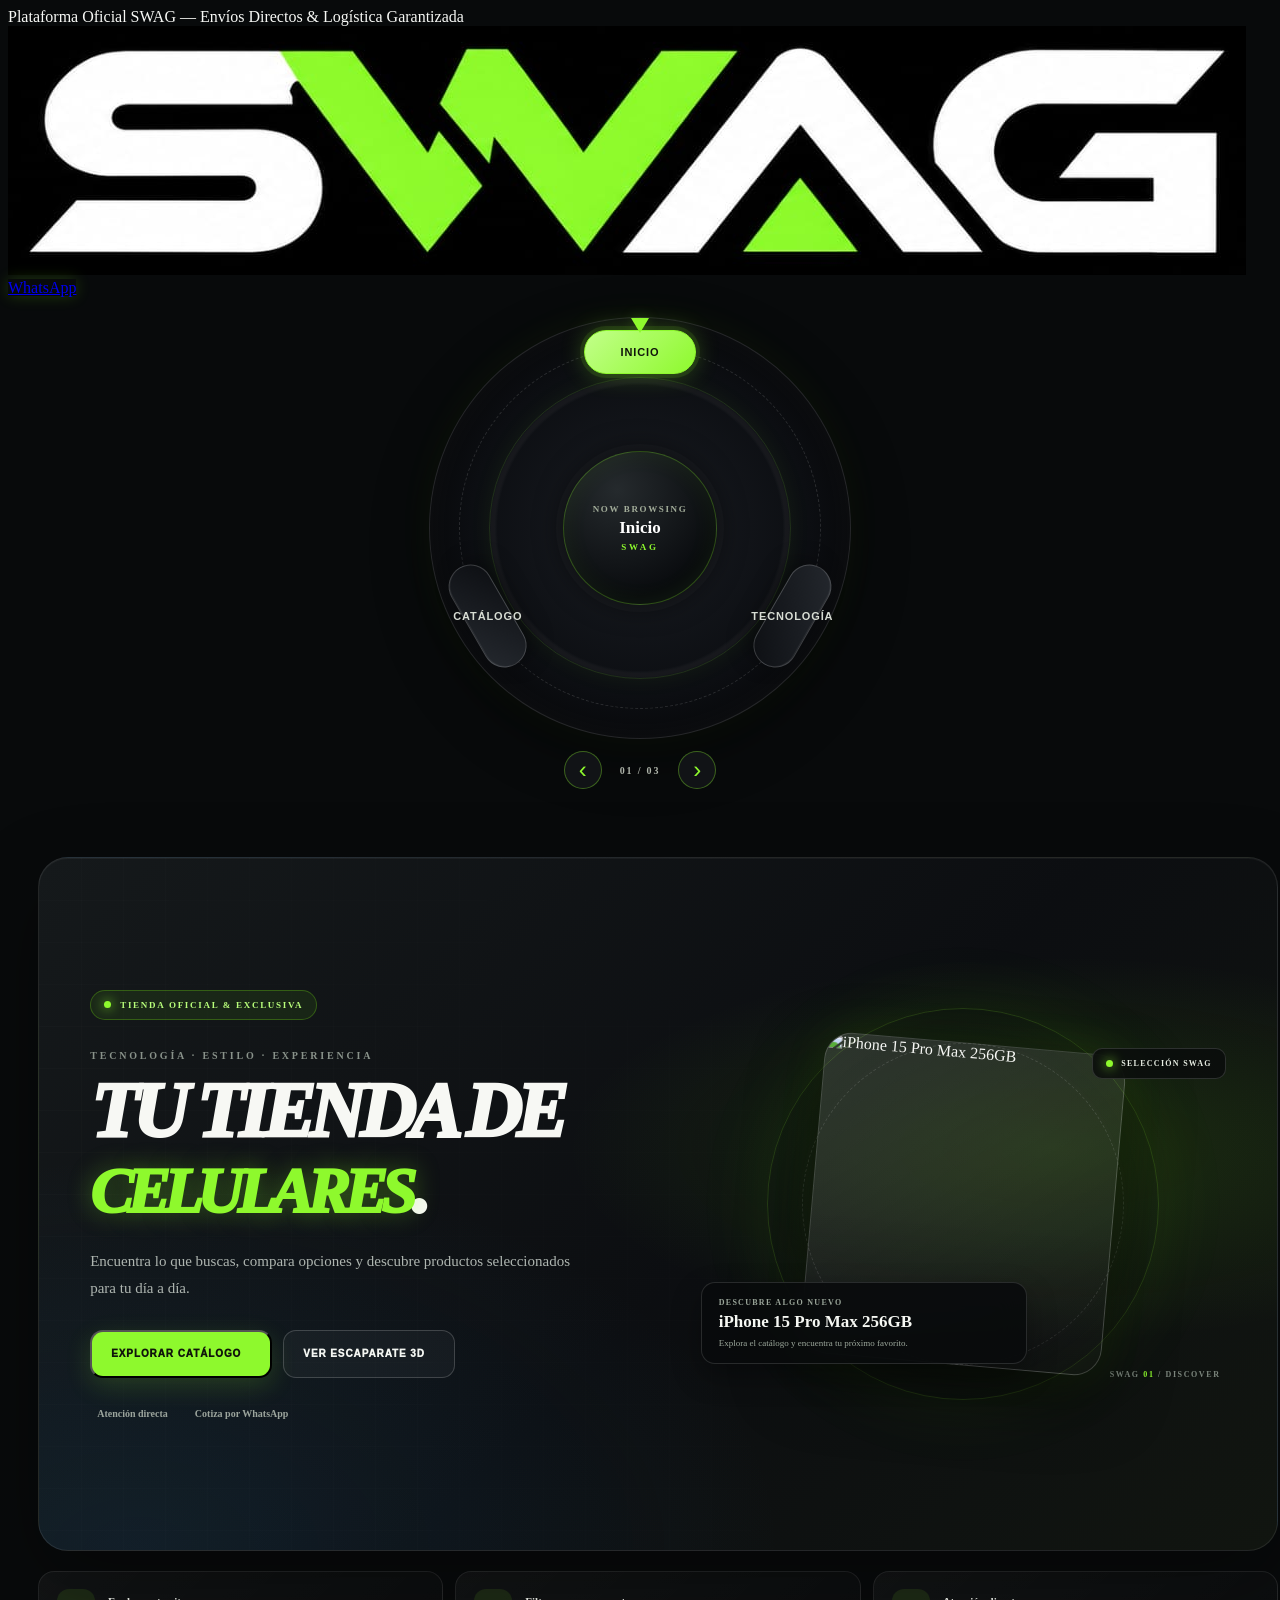
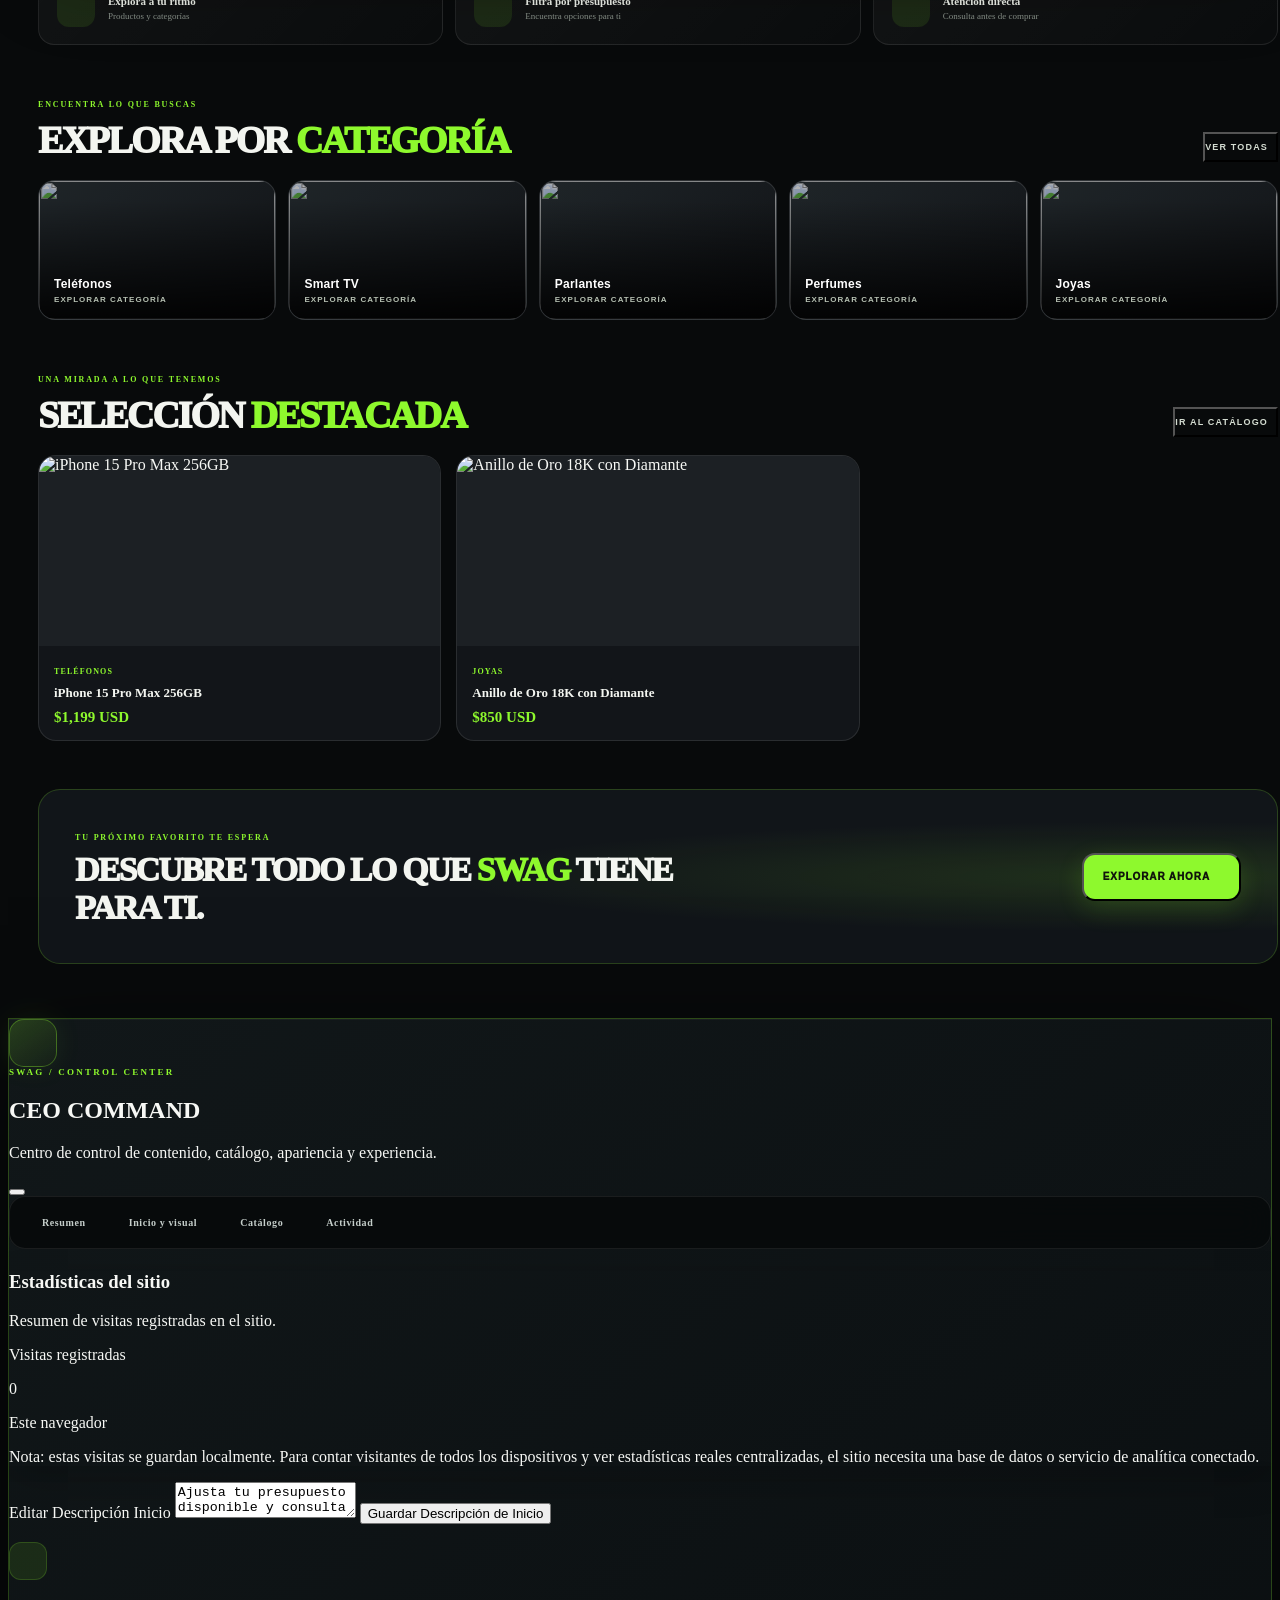
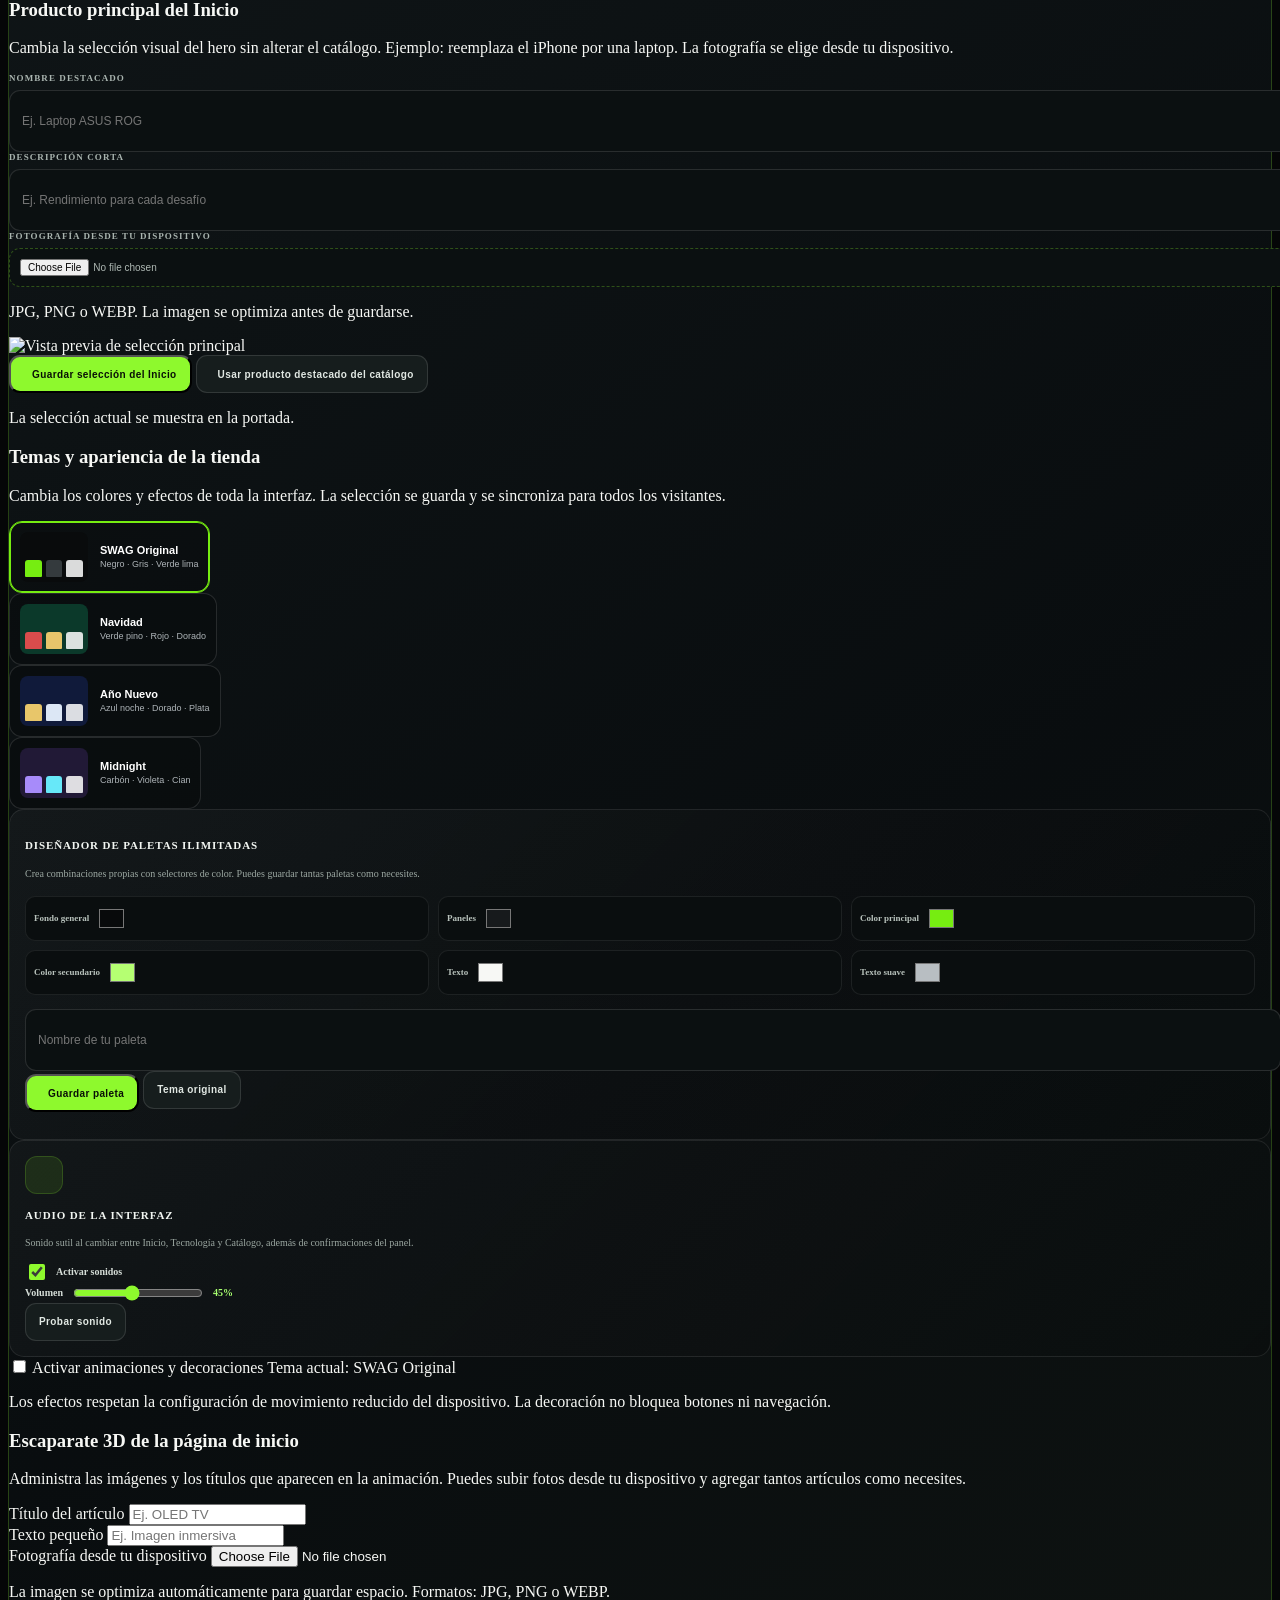
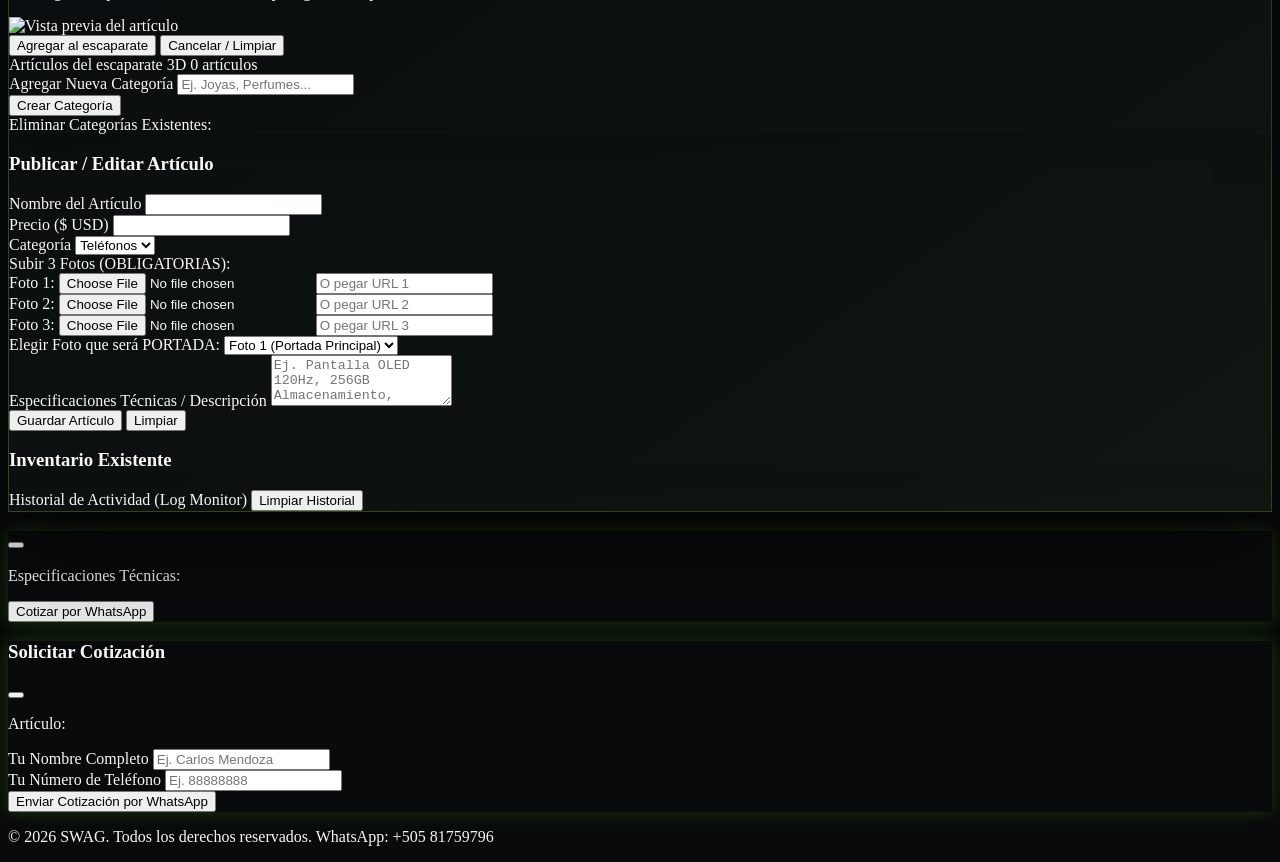
==== commit 3e6a0070: "Add files via upload" ====
--- a/index.html
+++ b/index.html
@@ -43,7 +43,7 @@
   <script src="https://unpkg.com/lucide@latest"></script>
   
 
-<link rel="stylesheet" href="styles.css?v=wheel-desktop-20261101">
+<link rel="stylesheet" href="styles.css?v=ceo-control-center-20261101-1">
 </head>
 <body class="bg-swagDark text-white min-h-screen flex flex-col font-sans selection:bg-swagLime selection:text-black" data-swag-theme="original">
   <div id="swagSeasonFx" aria-hidden="true"></div>
@@ -224,21 +224,32 @@
 
   <!-- PANEL CEO CAJA NEGRA (OCULTO) -->
   <section id="adminSection" class="hidden fixed inset-0 z-50 bg-black/95 backdrop-blur-xl p-4 md:p-8 overflow-y-auto">
-    <div class="max-w-5xl mx-auto bg-swagCard border border-swagLime/40 rounded-3xl p-6 md:p-8 my-6 shadow-2xl animate-pop">
+    <div class="swag-ceo-shell max-w-7xl mx-auto bg-swagCard border border-swagLime/40 rounded-3xl p-5 md:p-8 my-4 md:my-6 shadow-2xl animate-pop">
       <div class="flex justify-between items-center mb-6 border-b border-white/10 pb-4">
         <div>
-          <h2 class="text-2xl font-black uppercase text-swagLime flex items-center gap-2">
-            <i data-lucide="terminal"></i> Panel de CEO | Caja Negra
-          </h2>
-          <p class="text-xs text-gray-400">Gestión exclusiva de productos, fotografías (mínimo 3) y eliminación de categorías</p>
+          <div class="flex items-center gap-3">
+            <span class="swag-ceo-brandmark"><i data-lucide="shield-check"></i></span>
+            <div>
+              <div class="swag-ceo-overline">SWAG / CONTROL CENTER</div>
+              <h2 class="text-2xl md:text-3xl font-black uppercase text-white flex items-center gap-2">CEO <span class="text-swagLime">COMMAND</span></h2>
+              <p class="text-xs text-gray-400">Centro de control de contenido, catálogo, apariencia y experiencia.</p>
+            </div>
+          </div>
         </div>
         <button onclick="cerrarAdmin(); reproducirSonido('click');" class="bg-swagGray hover:bg-white hover:text-black text-white p-2 rounded-full transition">
           <i data-lucide="x"></i>
         </button>
       </div>
 
+      <nav class="swag-ceo-nav" aria-label="Secciones del panel CEO">
+        <a href="#ceo-overview"> <i data-lucide="layout-dashboard"></i> Resumen</a>
+        <a href="#ceo-home-control"><i data-lucide="panels-top-left"></i> Inicio y visual</a>
+        <a href="#ceo-products"><i data-lucide="package"></i> Catálogo</a>
+        <a href="#ceo-activity"><i data-lucide="activity"></i> Actividad</a>
+      </nav>
+
       <!-- SEGURIDAD CEO Y MÉTRICAS DE VISITAS -->
-      <div class="bg-swagDark p-4 rounded-2xl border border-swagLime/30 mb-6 space-y-4">
+      <div id="ceo-overview" class="swag-ceo-card bg-swagDark p-4 md:p-5 rounded-2xl border border-swagLime/30 mb-6 space-y-4">
         <div class="flex flex-wrap items-center justify-between gap-3">
           <div>
             <h3 class="text-xs font-black uppercase text-swagLime">Estadísticas del sitio</h3>
@@ -254,7 +265,7 @@
       </div>
 
       <!-- GESTIÓN DE CATEGORÍAS Y DESCRIPCIÓN HERO -->
-      <div class="bg-swagDark p-4 rounded-2xl border border-swagLime/30 mb-6 space-y-3">
+      <div id="ceo-home-control" class="swag-ceo-card bg-swagDark p-4 md:p-5 rounded-2xl border border-swagLime/30 mb-6 space-y-3">
         <div class="border-b border-white/10 pb-3 mb-3">
           <label class="text-[10px] text-swagLime font-bold block uppercase mb-1">Editar Descripción Inicio</label>
           <textarea id="editHeroDesc" rows="2" class="w-full bg-swagGray border border-white/10 rounded-xl px-3 py-1.5 text-xs focus:border-swagLime outline-none resize-none mb-2"></textarea>
@@ -262,6 +273,28 @@
           <button onclick="guardarTextosHero()" class="bg-swagLime text-black font-extrabold px-3 py-1.5 rounded-xl uppercase text-[10px] hover:bg-white transition">
             Guardar Descripción de Inicio
           </button>
+        </div>
+
+        <!-- CONTROL INDEPENDIENTE DEL PRODUCTO DESTACADO DEL INICIO -->
+        <div class="swag-ceo-module border-t border-white/10 pt-4 mt-2 space-y-3" id="swagHomeFeatureManager">
+          <div class="flex items-start gap-3">
+            <span class="swag-ceo-module-icon"><i data-lucide="monitor-smartphone"></i></span>
+            <div><h3 class="text-xs font-black uppercase text-swagLime">Producto principal del Inicio</h3>
+            <p class="text-[10px] text-gray-400 mt-1">Cambia la selección visual del hero sin alterar el catálogo. Ejemplo: reemplaza el iPhone por una laptop. La fotografía se elige desde tu dispositivo.</p></div>
+          </div>
+          <div class="grid grid-cols-1 md:grid-cols-2 gap-3">
+            <div><label class="swag-ceo-label" for="homeFeatureTitle">Nombre destacado</label><input id="homeFeatureTitle" type="text" maxlength="90" placeholder="Ej. Laptop ASUS ROG" class="swag-ceo-input"></div>
+            <div><label class="swag-ceo-label" for="homeFeatureSubtitle">Descripción corta</label><input id="homeFeatureSubtitle" type="text" maxlength="120" placeholder="Ej. Rendimiento para cada desafío" class="swag-ceo-input"></div>
+          </div>
+          <div class="grid grid-cols-1 md:grid-cols-[1fr_auto] gap-3 items-end">
+            <div><label class="swag-ceo-label" for="homeFeatureFile">Fotografía desde tu dispositivo</label><input id="homeFeatureFile" type="file" accept="image/*" class="swag-ceo-file"><p class="text-[9px] text-gray-500 mt-1">JPG, PNG o WEBP. La imagen se optimiza antes de guardarse.</p></div>
+            <img id="homeFeaturePreview" class="hidden w-28 h-28 rounded-xl object-cover border border-white/10" alt="Vista previa de selección principal">
+          </div>
+          <div class="flex flex-wrap gap-2">
+            <button type="button" onclick="guardarHomeFeature()" class="swag-ceo-primary"><i data-lucide="save"></i> Guardar selección del Inicio</button>
+            <button type="button" onclick="restaurarHomeFeature()" class="swag-ceo-secondary"><i data-lucide="rotate-ccw"></i> Usar producto destacado del catálogo</button>
+          </div>
+          <p id="homeFeatureStatus" class="text-[10px] text-gray-400" aria-live="polite">La selección actual se muestra en la portada.</p>
         </div>
 
         <!-- GESTOR GLOBAL DE TEMAS SWAG -->
@@ -288,6 +321,33 @@
               <span><b>Midnight</b><small>Carbón · Violeta · Cian</small></span>
             </button>
           </div>
+          <div class="swag-palette-builder">
+            <div><h4>Diseñador de paletas ilimitadas</h4><p>Crea combinaciones propias con selectores de color. Puedes guardar tantas paletas como necesites.</p></div>
+            <div class="swag-color-grid">
+              <label>Fondo general<input id="swagColorBg" type="color" value="#080a0b"></label>
+              <label>Paneles<input id="swagColorPanel" type="color" value="#171a1c"></label>
+              <label>Color principal<input id="swagColorAccent" type="color" value="#76ed11"></label>
+              <label>Color secundario<input id="swagColorAccent2" type="color" value="#b5ff72"></label>
+              <label>Texto<input id="swagColorText" type="color" value="#f7f8f5"></label>
+              <label>Texto suave<input id="swagColorMuted" type="color" value="#b8bec2"></label>
+            </div>
+            <div class="flex flex-col sm:flex-row gap-2">
+              <input id="swagPaletteName" type="text" maxlength="32" placeholder="Nombre de tu paleta" class="swag-ceo-input flex-1">
+              <button type="button" onclick="guardarPaletaPersonalizada()" class="swag-ceo-primary"><i data-lucide="palette"></i> Guardar paleta</button>
+              <button type="button" onclick="restaurarTemaSWAG()" class="swag-ceo-secondary">Tema original</button>
+            </div>
+            <div id="swagSavedPalettes" class="swag-saved-palettes" aria-live="polite"></div>
+          </div>
+
+          <div class="swag-sound-manager">
+            <div class="flex items-start gap-3"><span class="swag-ceo-module-icon"><i data-lucide="audio-lines"></i></span><div><h4>Audio de la interfaz</h4><p>Sonido sutil al cambiar entre Inicio, Tecnología y Catálogo, además de confirmaciones del panel.</p></div></div>
+            <div class="flex flex-wrap items-center gap-4 mt-3">
+              <label class="swag-sound-toggle"><input id="swagSoundEnabled" type="checkbox" checked onchange="guardarConfiguracionSonido()"> Activar sonidos</label>
+              <label class="swag-sound-volume">Volumen <input id="swagSoundVolume" type="range" min="0" max="100" value="45" oninput="actualizarVolumenSonido(this.value)" onchange="guardarConfiguracionSonido()"><output id="swagSoundVolumeValue">45%</output></label>
+              <button type="button" onclick="reproducirSonido('wheel')" class="swag-ceo-secondary">Probar sonido</button>
+            </div>
+          </div>
+
           <div class="flex flex-wrap items-center gap-3 rounded-xl bg-black/20 border border-white/10 p-3">
             <label class="flex items-center gap-2 text-[10px] font-bold"><input id="swagThemeEffects" type="checkbox" checked onchange="cambiarEfectosTemaSWAG(this.checked)"> Activar animaciones y decoraciones</label>
             <span id="swagThemeStatus" class="text-[10px] text-gray-400" aria-live="polite">Tema actual: SWAG Original</span>
@@ -346,7 +406,7 @@
         </div>
       </div>
 
-      <div class="grid grid-cols-1 lg:grid-cols-2 gap-6 mb-6">
+      <div id="ceo-products" class="grid grid-cols-1 lg:grid-cols-2 gap-6 mb-6">
         <!-- FORMULARIO CON 3 FOTOS MÍNIMAS & ESPECIFICACIONES -->
         <div class="bg-swagGray p-5 rounded-2xl border border-white/5">
           <h3 class="text-sm font-bold mb-3 uppercase text-white flex items-center gap-2" id="formTitulo">
@@ -430,7 +490,7 @@
       </div>
 
       <!-- HISTORIAL / LOGS CAJA NEGRA -->
-      <div class="bg-swagDark p-4 rounded-2xl border border-white/10">
+      <div id="ceo-activity" class="swag-ceo-card bg-swagDark p-4 rounded-2xl border border-white/10">
         <div class="flex justify-between items-center mb-2">
           <span class="text-xs font-bold uppercase text-swagLime flex items-center gap-1.5">
             <i data-lucide="activity" class="w-4 h-4"></i> Historial de Actividad (Log Monitor)
@@ -509,6 +569,6 @@
   <button id="swagInstallBtn" type="button" aria-label="Instalar SWAG en este dispositivo">＋ Instalar SWAG</button>
   
 
-<script src="script.js?v=wheel-desktop-20261101"></script>
+<script src="script.js?v=ceo-control-center-20261101-1"></script>
 </body>
 </html>
--- a/styles.css
+++ b/styles.css
@@ -27,31 +27,31 @@
     @media(max-width:640px){.tech-stage{height:360px}.tech-card{height:260px;margin-top:-130px}.tech-orbit{width:440px;height:440px}.tech-card-label strong{font-size:17px}}
     @media(prefers-reduced-motion:reduce){.tech-card{transition:none!important}}
 
-    /* HERO: titular rotatorio de categorías */
+    /* HERO: titular rotatorio de categorías — texto siempre legible */
     #heroTituloText .hero-rotator-word{
       display:inline-block;
       max-width:100%;
       color:#8EF92D;
-      text-shadow:0 0 28px rgba(142,249,45,.5);
+      text-shadow:0 0 24px rgba(142,249,45,.34);
       vertical-align:baseline;
+      white-space:nowrap;
+      word-break:normal;
+      overflow-wrap:normal;
       opacity:1;
       transform:translateY(0);
-      transition:opacity 300ms ease,transform 300ms ease;
-      white-space:normal;
-      overflow-wrap:anywhere;
+      transition:opacity 420ms ease,transform 420ms cubic-bezier(.2,.75,.25,1),text-shadow 420ms ease;
+      will-change:transform,opacity;
     }
-    #heroTituloText .hero-rotator-word.is-leaving{
-      opacity:0;
-      transform:translateY(8px);
+    /* La palabra nunca se oculta durante el cambio: solo baja ligeramente su intensidad. */
+    #heroTituloText .hero-rotator-word.is-leaving,
+    #heroTituloText .hero-rotator-word.is-entering{
+      opacity:.78;
+      transform:translateY(3px);
+      text-shadow:0 0 14px rgba(142,249,45,.2);
     }
-    #heroTituloText .hero-rotator-word.is-entering{
-      opacity:0;
-      transform:translateY(-8px);
-      transition:none;
-    }
-    @media(max-width:640px){
-      #heroTituloText{max-width:100%;overflow-wrap:normal}
-      #heroTituloText .hero-rotator-word{max-width:100%;white-space:normal;overflow-wrap:anywhere}
+    @media(max-width:800px){
+      #heroTituloText{max-width:100%;}
+      #heroTituloText .hero-rotator-word{max-width:100%;}
     }
     @media(prefers-reduced-motion:reduce){
       #heroTituloText .hero-rotator-word,
@@ -270,3 +270,39 @@
 @media(max-width:800px){.swag-home-hero{grid-template-columns:1fr;gap:10px;padding:30px 22px}.swag-home-copy h1{font-size:clamp(42px,10vw,68px)}.swag-home-visual{min-height:340px}.swag-home-benefits{grid-template-columns:1fr;gap:8px;margin-bottom:38px}.swag-home-benefits>div{padding:12px 14px}.swag-home-categories{grid-template-columns:repeat(2,minmax(0,1fr))}.swag-home-category{min-height:125px}.swag-home-featured{grid-template-columns:repeat(2,minmax(0,1fr))}.swag-home-product:last-child:nth-child(odd){display:none}}
 @media(max-width:480px){#page-home{padding:12px 12px 38px}.swag-home-hero{border-radius:22px;padding:25px 17px}.swag-home-overline{margin-top:24px;font-size:8px}.swag-home-copy h1{font-size:43px}.swag-home-actions{display:grid;grid-template-columns:1fr}.swag-home-primary,.swag-home-secondary{width:100%}.swag-home-proof{gap:12px;font-size:9px}.swag-home-visual{min-height:300px}.swag-visual-image-wrap{height:260px;width:70%}.swag-visual-caption{bottom:4%;width:78%}.swag-home-section-heading{align-items:start}.swag-home-section-heading h2{font-size:25px}.swag-text-link{font-size:8px;white-space:nowrap}.swag-home-categories{gap:8px}.swag-home-category{min-height:112px;padding:11px}.swag-home-featured{grid-template-columns:1fr 1fr;gap:9px}.swag-home-product img{height:135px}.swag-home-product-info{padding:10px}.swag-home-product-info strong{font-size:11px}.swag-home-product-info b{font-size:13px}.swag-home-bottom{align-items:stretch;flex-direction:column}.swag-home-bottom .swag-home-primary{width:100%}}
 @media(prefers-reduced-motion:reduce){.swag-orbit-two{animation:none}.swag-home-category img,.swag-home-product,.swag-home-primary,.swag-home-secondary{transition:none}}
+
+
+/* =========================================================
+   SWAG CEO CONTROL CENTER — visual refinement
+   ========================================================= */
+#adminSection{background:radial-gradient(ellipse at 12% 0%,rgba(118,237,17,.09),transparent 34%),rgba(3,5,6,.96)!important;backdrop-filter:blur(18px)}
+.swag-ceo-shell{background:linear-gradient(145deg,#111719 0%,#090d0f 58%,#101512 100%)!important;border:1px solid rgba(142,249,45,.24)!important;box-shadow:0 28px 100px rgba(0,0,0,.62),inset 0 1px rgba(255,255,255,.045)!important}
+.swag-ceo-brandmark{width:46px;height:46px;display:grid;place-items:center;border-radius:15px;color:#8ef92d;background:linear-gradient(145deg,rgba(142,249,45,.18),rgba(142,249,45,.035));border:1px solid rgba(142,249,45,.3);box-shadow:0 0 28px rgba(142,249,45,.08)}
+.swag-ceo-brandmark svg{width:23px;height:23px}.swag-ceo-overline{font-size:9px;font-weight:900;letter-spacing:.25em;color:#8ef92d;margin-bottom:4px}
+.swag-ceo-nav{position:sticky;top:0;z-index:12;display:flex;gap:7px;overflow-x:auto;padding:10px;margin:0 0 22px;border:1px solid rgba(255,255,255,.08);border-radius:16px;background:rgba(7,10,11,.92);backdrop-filter:blur(16px);scrollbar-width:thin}
+.swag-ceo-nav a{display:inline-flex;align-items:center;gap:8px;white-space:nowrap;padding:10px 14px;border-radius:11px;color:#c5ceca;font-size:10px;font-weight:800;letter-spacing:.06em;text-decoration:none;transition:.2s ease}
+.swag-ceo-nav a:hover,.swag-ceo-nav a:focus-visible{background:rgba(142,249,45,.13);color:#a8ff70;outline:none}.swag-ceo-nav svg{width:15px;height:15px}
+.swag-ceo-card{scroll-margin-top:78px;box-shadow:0 14px 38px rgba(0,0,0,.16)}
+.swag-ceo-module{padding-top:18px!important}
+.swag-ceo-module-icon{width:36px;height:36px;flex:0 0 36px;display:grid;place-items:center;border-radius:12px;background:rgba(142,249,45,.1);color:#8ef92d;border:1px solid rgba(142,249,45,.18)}
+.swag-ceo-module-icon svg{width:17px;height:17px}
+.swag-ceo-label{display:block;margin-bottom:7px;color:#aab5b0;font-size:9px;font-weight:900;letter-spacing:.12em;text-transform:uppercase}
+.swag-ceo-input{width:100%;min-height:40px;border-radius:11px;padding:10px 12px;background:#0b1011;border:1px solid rgba(255,255,255,.12);color:#f4f7f4;font-size:12px;outline:none;transition:border-color .2s,box-shadow .2s}
+.swag-ceo-input:focus{border-color:#8ef92d;box-shadow:0 0 0 3px rgba(142,249,45,.1)}
+.swag-ceo-file{width:100%;border:1px dashed rgba(142,249,45,.28);background:#0b1011;border-radius:11px;padding:10px;color:#aeb8b3;font-size:10px}
+.swag-ceo-primary,.swag-ceo-secondary{display:inline-flex;align-items:center;justify-content:center;gap:8px;min-height:38px;padding:9px 13px;border-radius:11px;font-size:10px;font-weight:900;letter-spacing:.04em;transition:transform .18s,background .18s,border-color .18s}
+.swag-ceo-primary{background:#8ef92d;color:#091006}.swag-ceo-primary:hover{background:#b3ff78;transform:translateY(-1px)}
+.swag-ceo-secondary{background:#161d1d;color:#e1e8e3;border:1px solid rgba(255,255,255,.12)}.swag-ceo-secondary:hover{border-color:rgba(142,249,45,.45);color:#a8ff70}
+.swag-ceo-primary svg,.swag-ceo-secondary svg{width:14px;height:14px}
+.swag-palette-builder,.swag-sound-manager{padding:15px;border:1px solid rgba(255,255,255,.09);border-radius:15px;background:linear-gradient(135deg,rgba(255,255,255,.035),rgba(0,0,0,.12));}
+.swag-palette-builder h4,.swag-sound-manager h4{font-size:11px;font-weight:900;color:#f2f6f2;letter-spacing:.08em;text-transform:uppercase}.swag-palette-builder p,.swag-sound-manager p{font-size:10px;line-height:1.55;color:#9ca8a2;margin-top:4px}
+.swag-color-grid{display:grid;grid-template-columns:repeat(3,minmax(0,1fr));gap:9px;margin:14px 0}
+.swag-color-grid label{display:flex;align-items:center;gap:8px;min-width:0;padding:8px;border-radius:10px;background:#0a0e0f;border:1px solid rgba(255,255,255,.08);font-size:9px;font-weight:800;color:#b8c2bc}
+.swag-color-grid input{width:29px;height:27px;flex:0 0 29px;padding:0;border:0;background:transparent;cursor:pointer}
+.swag-saved-palettes{display:flex;flex-wrap:wrap;gap:7px;margin-top:12px}
+.swag-palette-chip{display:flex;align-items:center;gap:7px;padding:6px 8px;border-radius:10px;background:#0a0e0f;border:1px solid rgba(255,255,255,.1);color:#e8eee9;font-size:9px}
+.swag-palette-dots{display:flex}.swag-palette-dots i{width:12px;height:12px;border-radius:50%;border:1px solid rgba(255,255,255,.25);margin-left:-2px}.swag-palette-chip strong{max-width:110px;overflow:hidden;text-overflow:ellipsis;white-space:nowrap}
+.swag-palette-chip button{padding:4px 7px;border-radius:7px;background:#1a2420;color:#a8ff70;font-weight:900}.swag-palette-chip button:last-child{color:#ff8585;background:#291819}
+.swag-sound-toggle,.swag-sound-volume{display:flex;align-items:center;gap:8px;color:#d6ded8;font-size:10px;font-weight:800}
+.swag-sound-toggle input{accent-color:#8ef92d;width:16px;height:16px}.swag-sound-volume input{width:130px;accent-color:#8ef92d}.swag-sound-volume output{min-width:35px;color:#a8ff70;font-variant-numeric:tabular-nums}
+@media(max-width:640px){.swag-ceo-shell{padding:14px!important}.swag-ceo-nav{margin-left:-2px;margin-right:-2px}.swag-color-grid{grid-template-columns:repeat(2,minmax(0,1fr))}.swag-ceo-nav a{padding:9px 11px}}
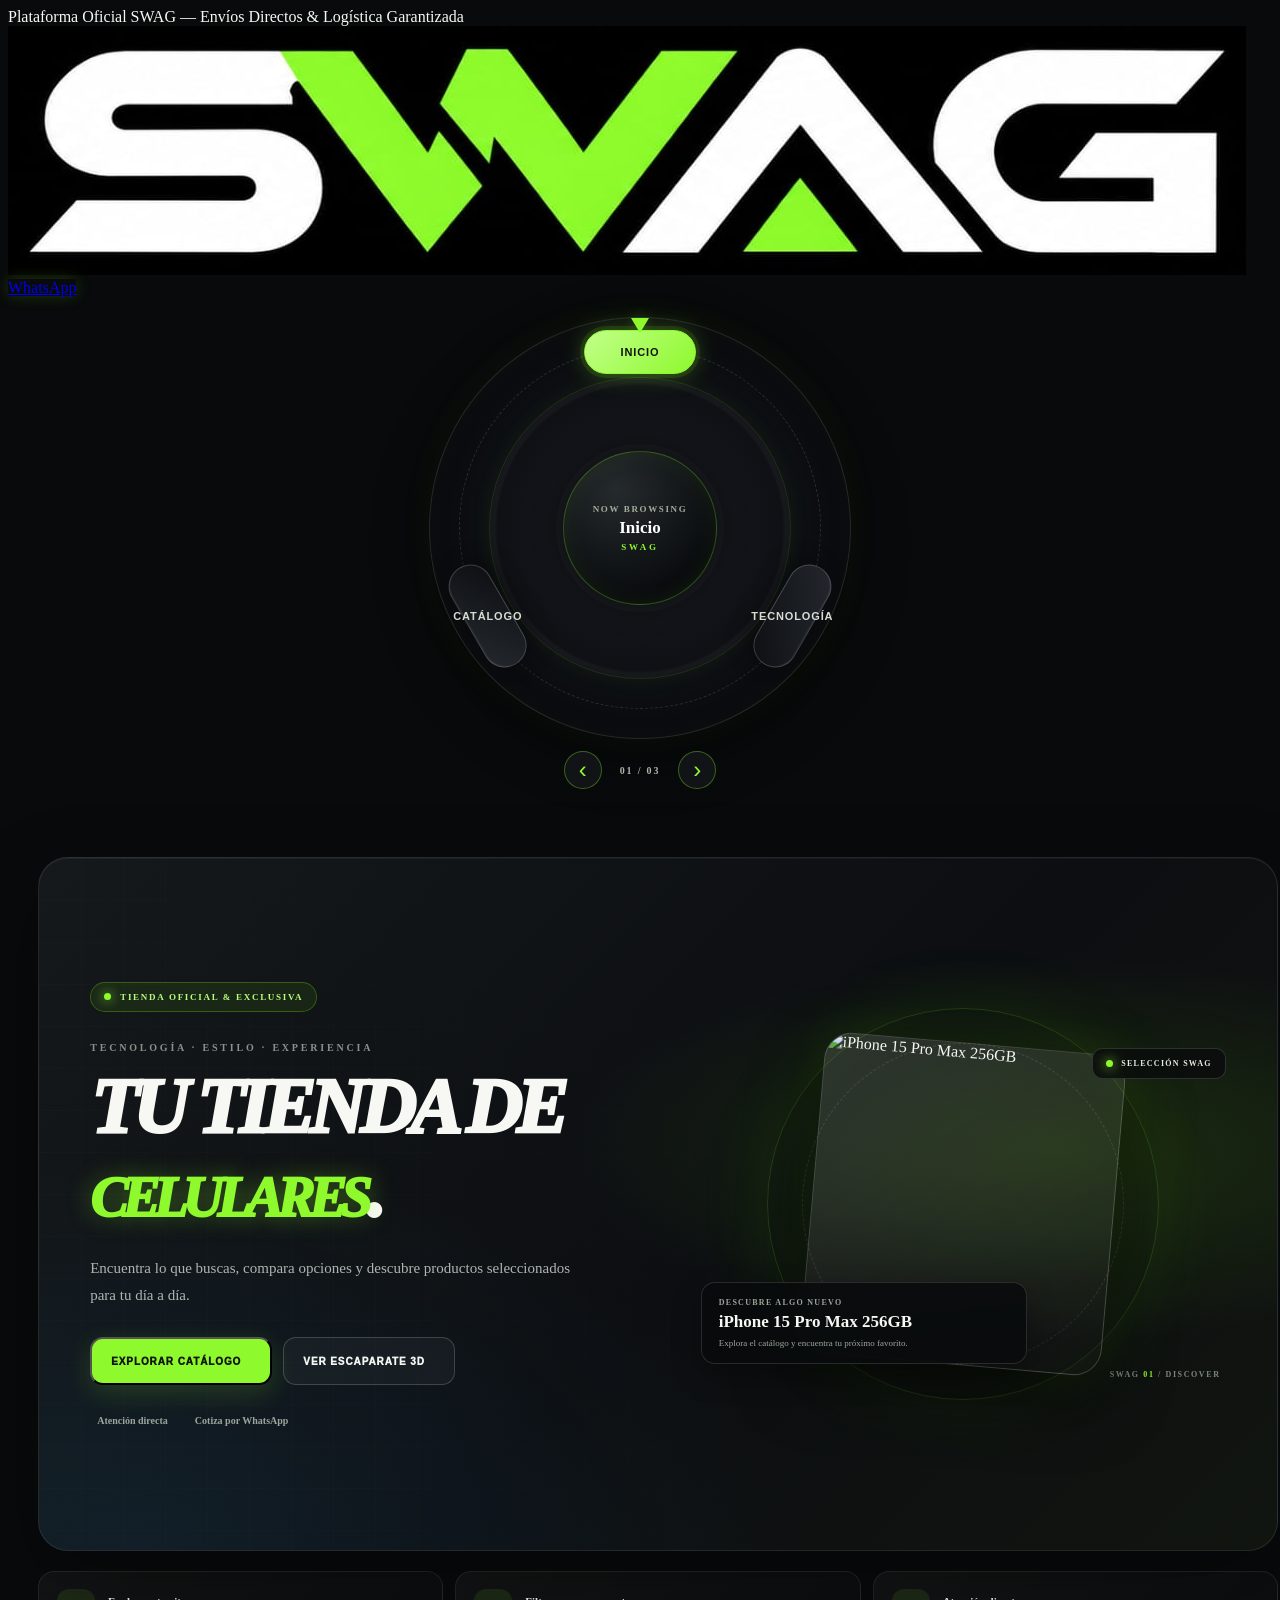
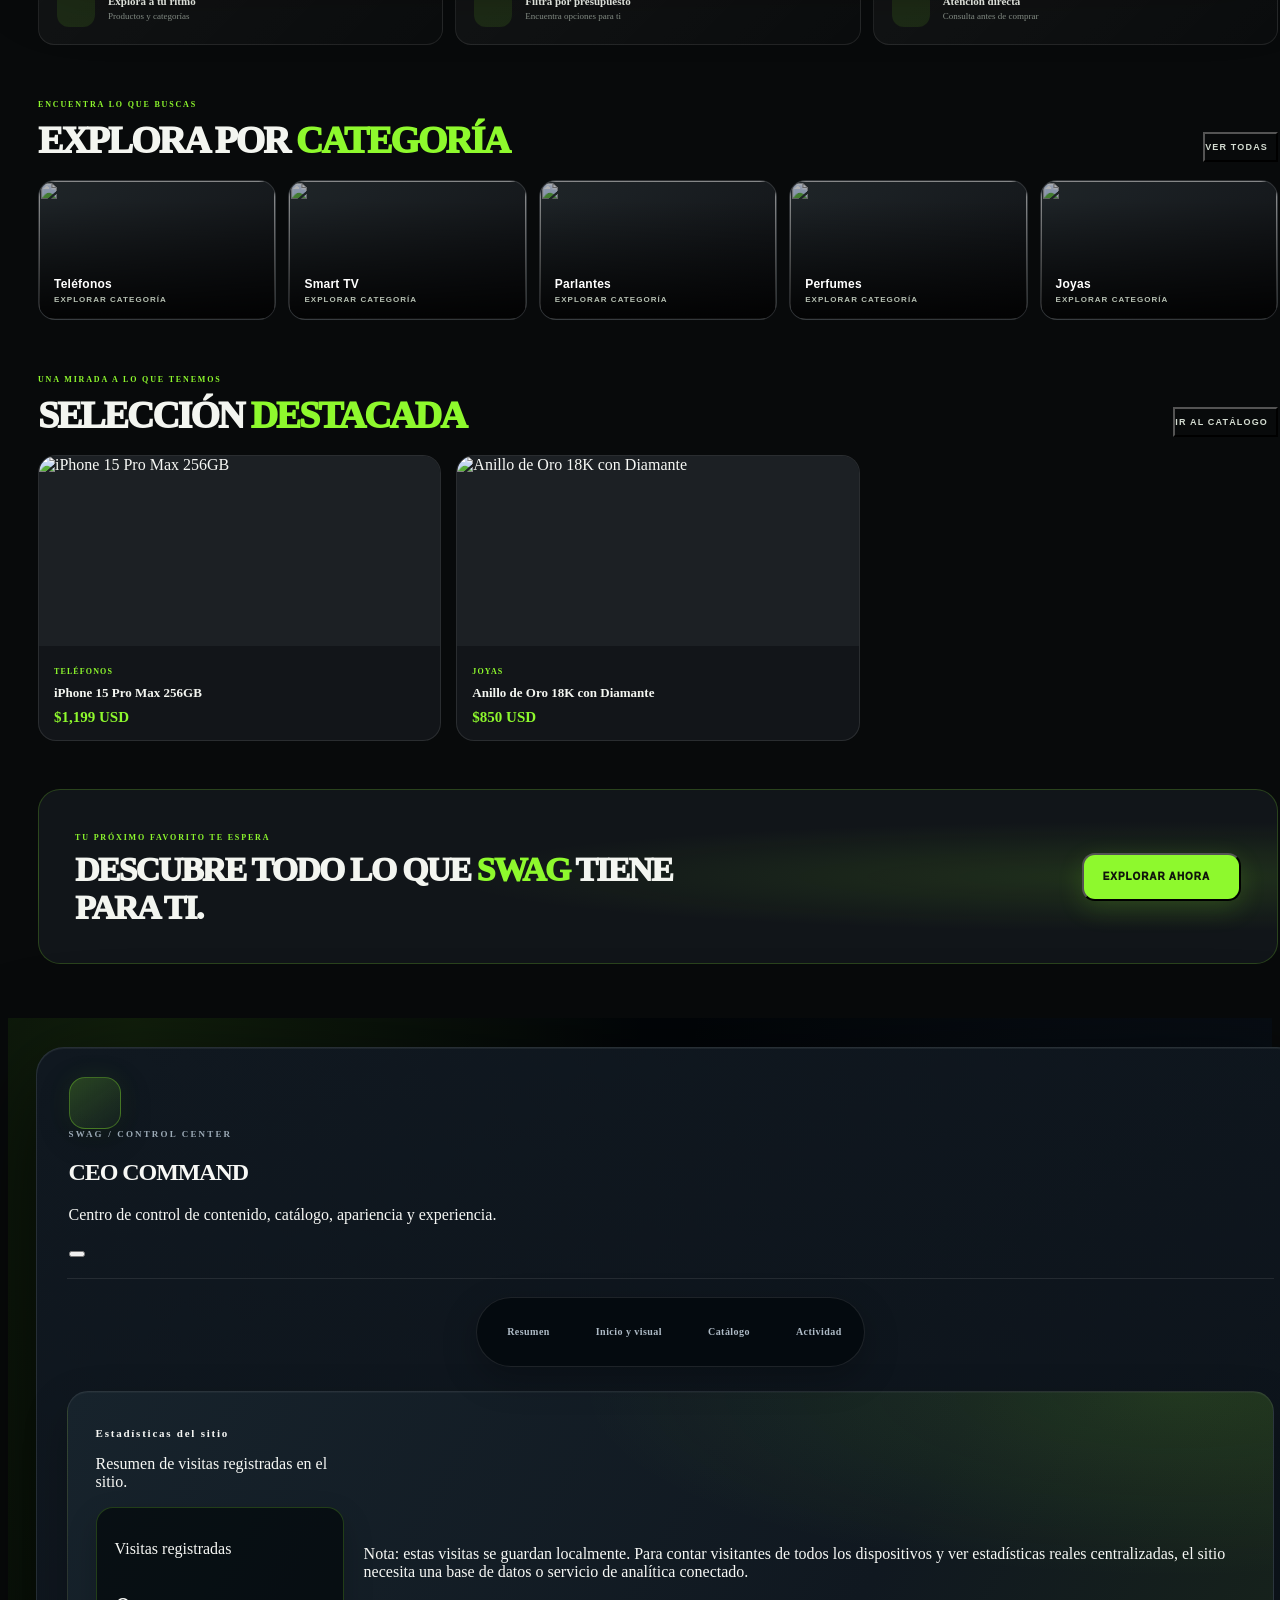
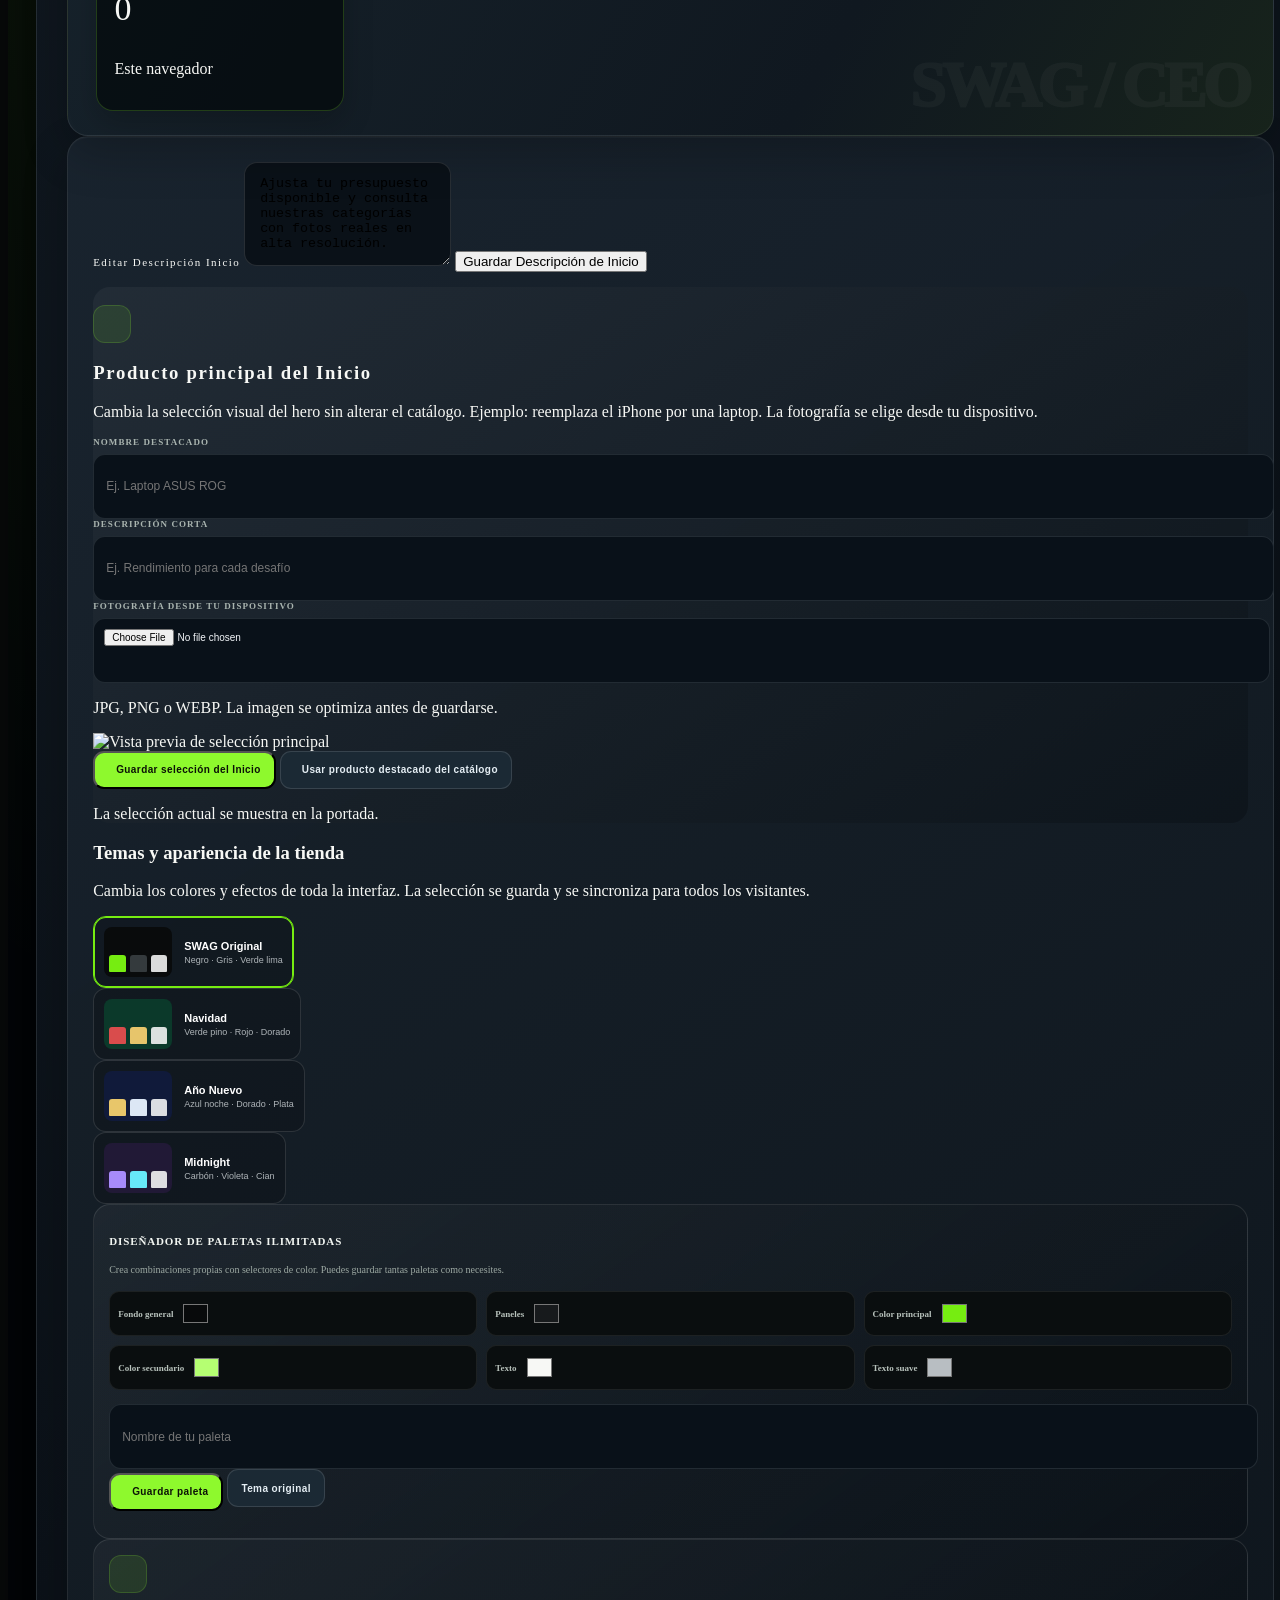
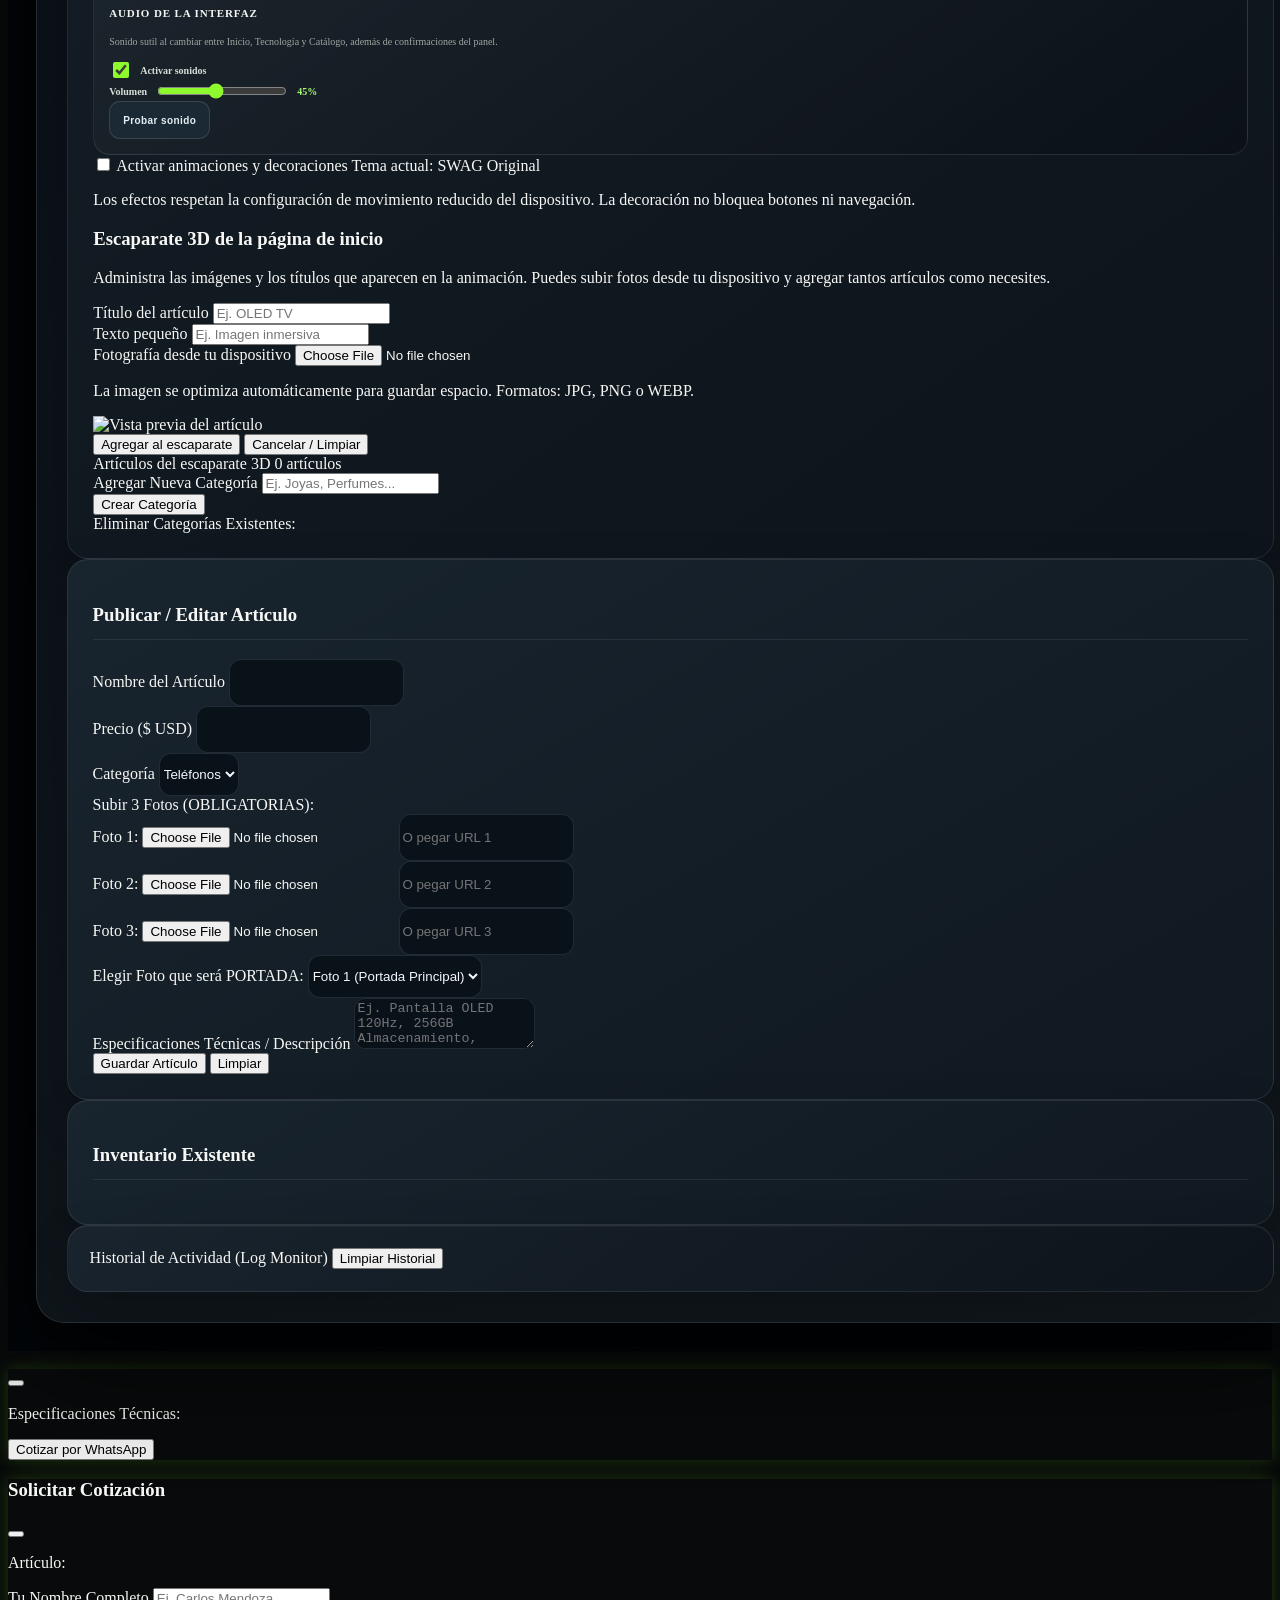
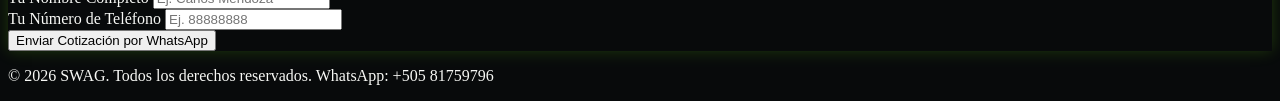
==== commit 50483800: "Add files via upload" ====
--- a/index.html
+++ b/index.html
@@ -43,7 +43,7 @@
   <script src="https://unpkg.com/lucide@latest"></script>
   
 
-<link rel="stylesheet" href="styles.css?v=ceo-control-center-20261101-1">
+<link rel="stylesheet" href="styles.css?v=ceo-dashboard-20261102-2">
 </head>
 <body class="bg-swagDark text-white min-h-screen flex flex-col font-sans selection:bg-swagLime selection:text-black" data-swag-theme="original">
   <div id="swagSeasonFx" aria-hidden="true"></div>
@@ -569,6 +569,6 @@
   <button id="swagInstallBtn" type="button" aria-label="Instalar SWAG en este dispositivo">＋ Instalar SWAG</button>
   
 
-<script src="script.js?v=ceo-control-center-20261101-1"></script>
+<script src="script.js?v=ceo-dashboard-20261102-2"></script>
 </body>
 </html>
--- a/styles.css
+++ b/styles.css
@@ -306,3 +306,164 @@
 .swag-sound-toggle,.swag-sound-volume{display:flex;align-items:center;gap:8px;color:#d6ded8;font-size:10px;font-weight:800}
 .swag-sound-toggle input{accent-color:#8ef92d;width:16px;height:16px}.swag-sound-volume input{width:130px;accent-color:#8ef92d}.swag-sound-volume output{min-width:35px;color:#a8ff70;font-variant-numeric:tabular-nums}
 @media(max-width:640px){.swag-ceo-shell{padding:14px!important}.swag-ceo-nav{margin-left:-2px;margin-right:-2px}.swag-color-grid{grid-template-columns:repeat(2,minmax(0,1fr))}.swag-ceo-nav a{padding:9px 11px}}
+
+
+/* =========================================================
+   SWAG HERO + CEO DASHBOARD — ajuste visual solicitado
+   Referencia: dashboard financiero oscuro, limpio y de alto contraste.
+   ========================================================= */
+#heroTituloText,
+#heroDescText {
+  opacity: 1 !important;
+  transform: none !important;
+  visibility: visible !important;
+}
+#heroTituloText { overflow: visible; line-height: 1.08 !important; }
+#heroTituloText .hero-rotator-word {
+  display: inline-block;
+  max-width: 100%;
+  white-space: nowrap !important;
+  overflow: visible !important;
+  vertical-align: baseline;
+  opacity: 1;
+}
+#heroTituloText .hero-rotator-word.is-leaving,
+#heroTituloText .hero-rotator-word.is-entering {
+  opacity: .88 !important;
+  transform: translateY(1px) !important;
+}
+
+#adminSection {
+  padding: clamp(10px, 2.2vw, 30px) !important;
+  background:
+    radial-gradient(ellipse at 10% 0%, rgba(142,249,45,.11), transparent 32%),
+    radial-gradient(ellipse at 100% 15%, rgba(69,110,160,.12), transparent 35%),
+    rgba(3,6,9,.97) !important;
+}
+.swag-ceo-shell {
+  width: min(1480px, 100%);
+  max-width: 1480px !important;
+  margin: 0 auto !important;
+  padding: clamp(16px, 2.3vw, 34px) !important;
+  border-radius: 28px !important;
+  background: linear-gradient(150deg, #101820 0%, #0b1118 52%, #10171c 100%) !important;
+  border: 1px solid rgba(210,224,235,.12) !important;
+  box-shadow: 0 32px 110px rgba(0,0,0,.72), inset 0 1px 0 rgba(255,255,255,.055) !important;
+}
+.swag-ceo-shell > div:first-child {
+  align-items: center;
+  min-height: 74px;
+  padding: 0 2px 20px;
+  margin-bottom: 18px !important;
+  border-bottom: 1px solid rgba(255,255,255,.09) !important;
+}
+.swag-ceo-brandmark {
+  width: 50px; height: 50px; border-radius: 16px;
+  background: linear-gradient(145deg, rgba(142,249,45,.2), rgba(142,249,45,.035));
+  border: 1px solid rgba(142,249,45,.32);
+  box-shadow: 0 8px 30px rgba(0,0,0,.28), 0 0 24px rgba(142,249,45,.08);
+}
+.swag-ceo-overline { color: #9caab6 !important; letter-spacing: .24em; }
+.swag-ceo-shell h2 { letter-spacing: -.045em; }
+.swag-ceo-nav {
+  position: sticky; top: 0; z-index: 30;
+  display: flex; align-items: center; gap: 6px;
+  width: fit-content; max-width: 100%;
+  padding: 6px; margin: 0 auto 24px !important;
+  border: 1px solid rgba(255,255,255,.1);
+  border-radius: 999px;
+  background: rgba(5,10,15,.94);
+  box-shadow: 0 12px 34px rgba(0,0,0,.25);
+  backdrop-filter: blur(18px);
+}
+.swag-ceo-nav a {
+  min-height: 38px; padding: 9px 16px;
+  border-radius: 999px; color: #aebbc6;
+  font-size: 10px; font-weight: 850; letter-spacing: .045em;
+}
+.swag-ceo-nav a:hover,
+.swag-ceo-nav a:focus-visible,
+.swag-ceo-nav a.is-current {
+  color: #10170b; background: #8ef92d;
+  box-shadow: 0 5px 18px rgba(142,249,45,.18);
+}
+.swag-ceo-nav a.is-current svg,
+.swag-ceo-nav a:hover svg { color: #10170b; }
+.swag-ceo-card {
+  border: 1px solid rgba(255,255,255,.09) !important;
+  border-radius: 21px !important;
+  background: linear-gradient(145deg, rgba(26,37,47,.96), rgba(13,20,27,.98)) !important;
+  box-shadow: 0 18px 45px rgba(0,0,0,.22), inset 0 1px rgba(255,255,255,.035) !important;
+}
+#ceo-overview {
+  position: relative;
+  display: flex; align-items: center; justify-content: space-between;
+  gap: 20px; min-height: 145px; overflow: hidden;
+  padding: 24px 28px !important;
+  background:
+    radial-gradient(ellipse at 92% 0%, rgba(142,249,45,.12), transparent 38%),
+    linear-gradient(120deg, #17232c, #101820 65%, #17231b) !important;
+}
+#ceo-overview:after {
+  content: "SWAG / CEO"; position: absolute; right: 25px; bottom: 12px;
+  color: rgba(255,255,255,.035); font-size: clamp(30px,5vw,68px);
+  font-weight: 950; letter-spacing: -.06em; pointer-events: none;
+}
+#ceo-overview > div { position: relative; z-index: 1; }
+#ceo-overview h3 { font-size: 11px !important; letter-spacing: .16em; }
+#ceo-overview #contadorVisitas { font-size: 34px !important; line-height: 1; }
+#ceo-overview .bg-black {
+  min-width: 210px; padding: 16px 18px !important;
+  border: 1px solid rgba(142,249,45,.2) !important;
+  border-radius: 17px !important;
+  background: rgba(4,9,12,.72) !important;
+  box-shadow: 0 12px 30px rgba(0,0,0,.2);
+}
+#ceo-home-control { padding: clamp(16px,2vw,26px) !important; }
+#ceo-home-control > div:first-child { padding-bottom: 15px; }
+#ceo-home-control > div:first-child label { font-size: 11px !important; letter-spacing: .13em; }
+#ceo-home-control > div:first-child textarea {
+  min-height: 76px; padding: 13px 15px !important;
+  border: 1px solid rgba(255,255,255,.12) !important;
+  border-radius: 13px !important; background: #0a1118 !important;
+}
+.swag-ceo-module,
+.swag-palette-builder,
+.swag-sound-manager {
+  border-color: rgba(255,255,255,.1) !important;
+  border-radius: 17px !important;
+  background: linear-gradient(145deg, rgba(255,255,255,.045), rgba(3,8,12,.32)) !important;
+}
+.swag-ceo-module h3,
+.swag-ceo-module h4 { letter-spacing: .09em; }
+.swag-ceo-input,
+.swag-ceo-file,
+#ceo-products input:not([type="checkbox"]):not([type="file"]),
+#ceo-products select,
+#ceo-products textarea {
+  min-height: 43px; border-radius: 12px !important;
+  background: #091119 !important;
+  border: 1px solid rgba(196,213,225,.13) !important;
+  color: #f4f7fa !important;
+}
+.swag-ceo-primary { background: #8ef92d !important; color: #0b1207 !important; border-radius: 11px; }
+.swag-ceo-secondary { background: #1b2934 !important; color: #e4edf3 !important; border: 1px solid rgba(255,255,255,.12) !important; border-radius: 11px; }
+#ceo-products { align-items: start; gap: 18px !important; }
+#ceo-products > div {
+  padding: clamp(16px,2vw,25px) !important;
+  border: 1px solid rgba(255,255,255,.1) !important;
+  border-radius: 21px !important;
+  background: linear-gradient(150deg, #18242e, #101820) !important;
+  box-shadow: 0 18px 45px rgba(0,0,0,.22);
+}
+#ceo-products h3 { padding-bottom: 13px; border-bottom: 1px solid rgba(255,255,255,.08); }
+#ceo-activity { padding: 22px !important; }
+#ceo-activity h3 { color: #e9f0f5; letter-spacing: .1em; }
+#listaAdminProductos, #listaAdminShowcase, #listaCatEliminar, #swagSavedPalettes { scrollbar-width: thin; scrollbar-color: rgba(142,249,45,.35) transparent; }
+@media (max-width: 720px) {
+  .swag-ceo-shell { border-radius: 19px !important; }
+  .swag-ceo-nav { width: 100%; justify-content: flex-start; border-radius: 15px; }
+  .swag-ceo-nav a { padding: 9px 12px; }
+  #ceo-overview { align-items: stretch; flex-direction: column; padding: 18px !important; }
+  #ceo-overview .bg-black { min-width: 0; width: 100%; }
+}
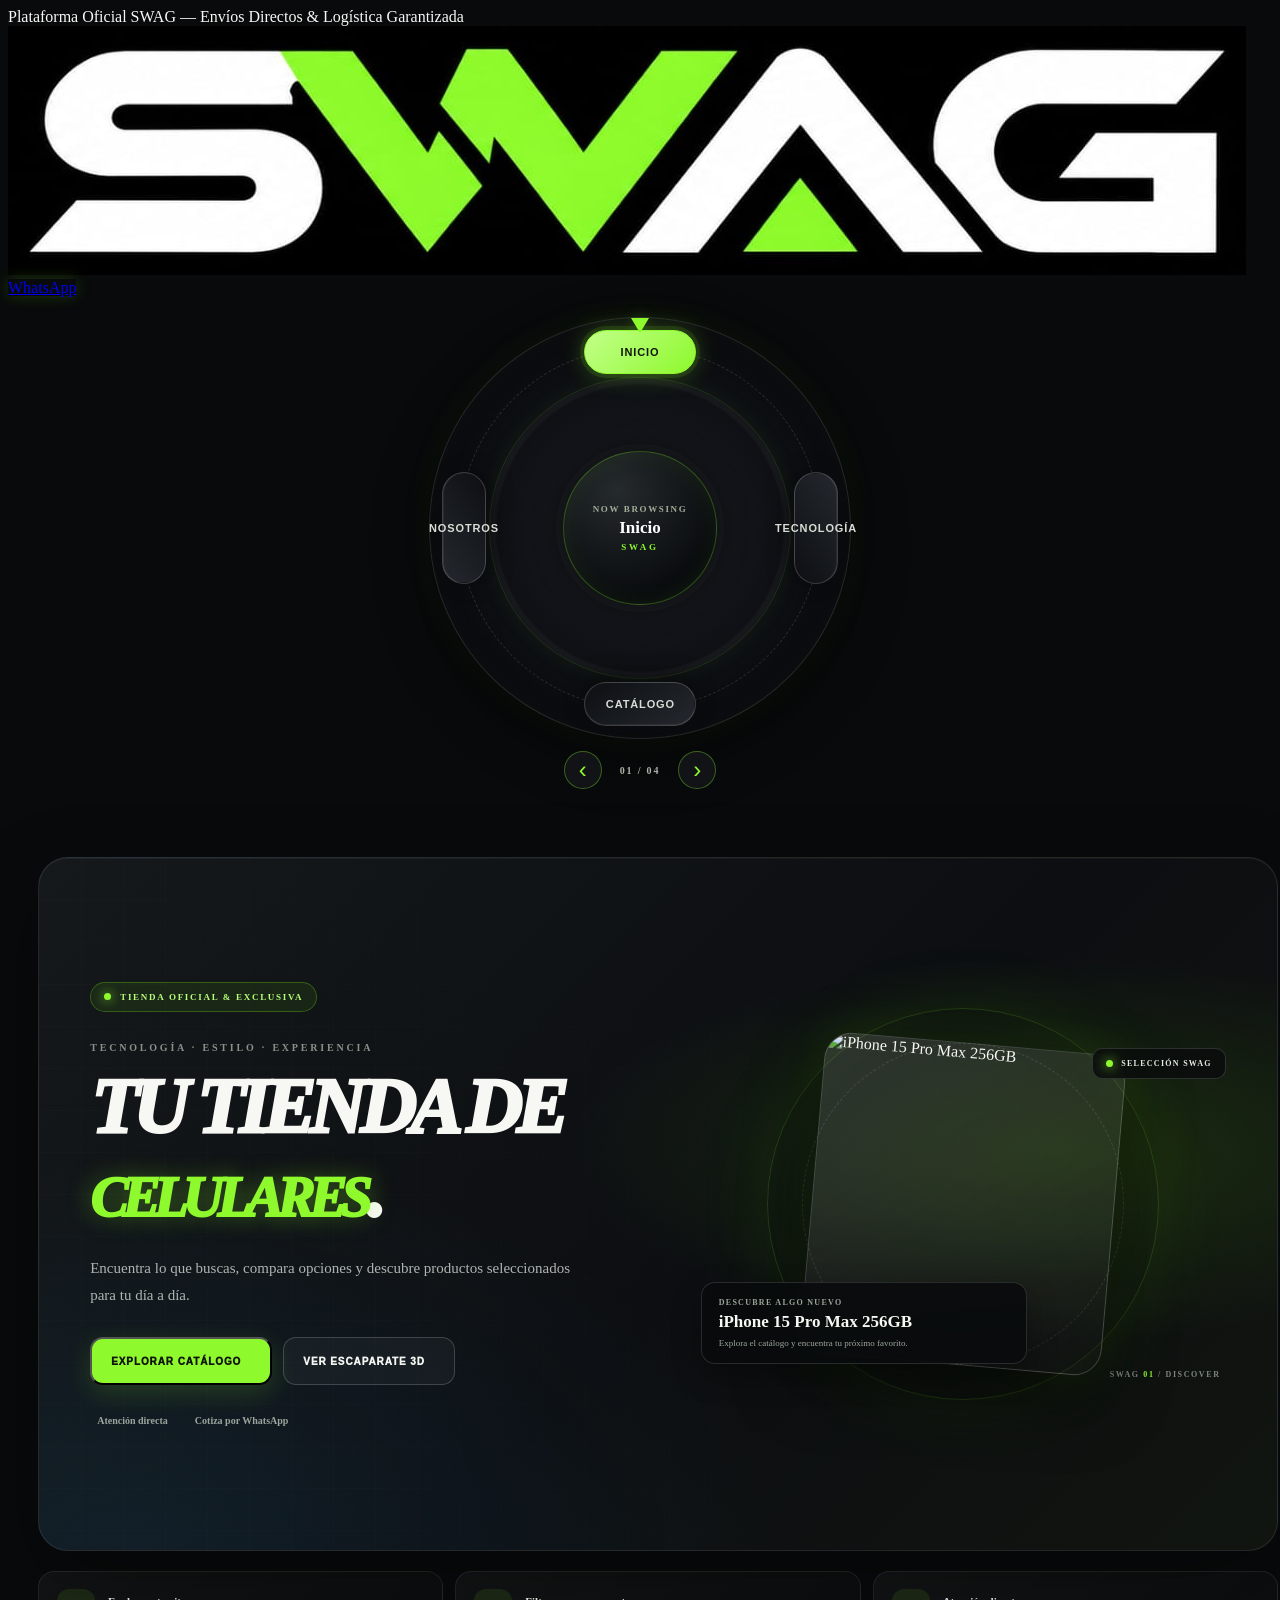
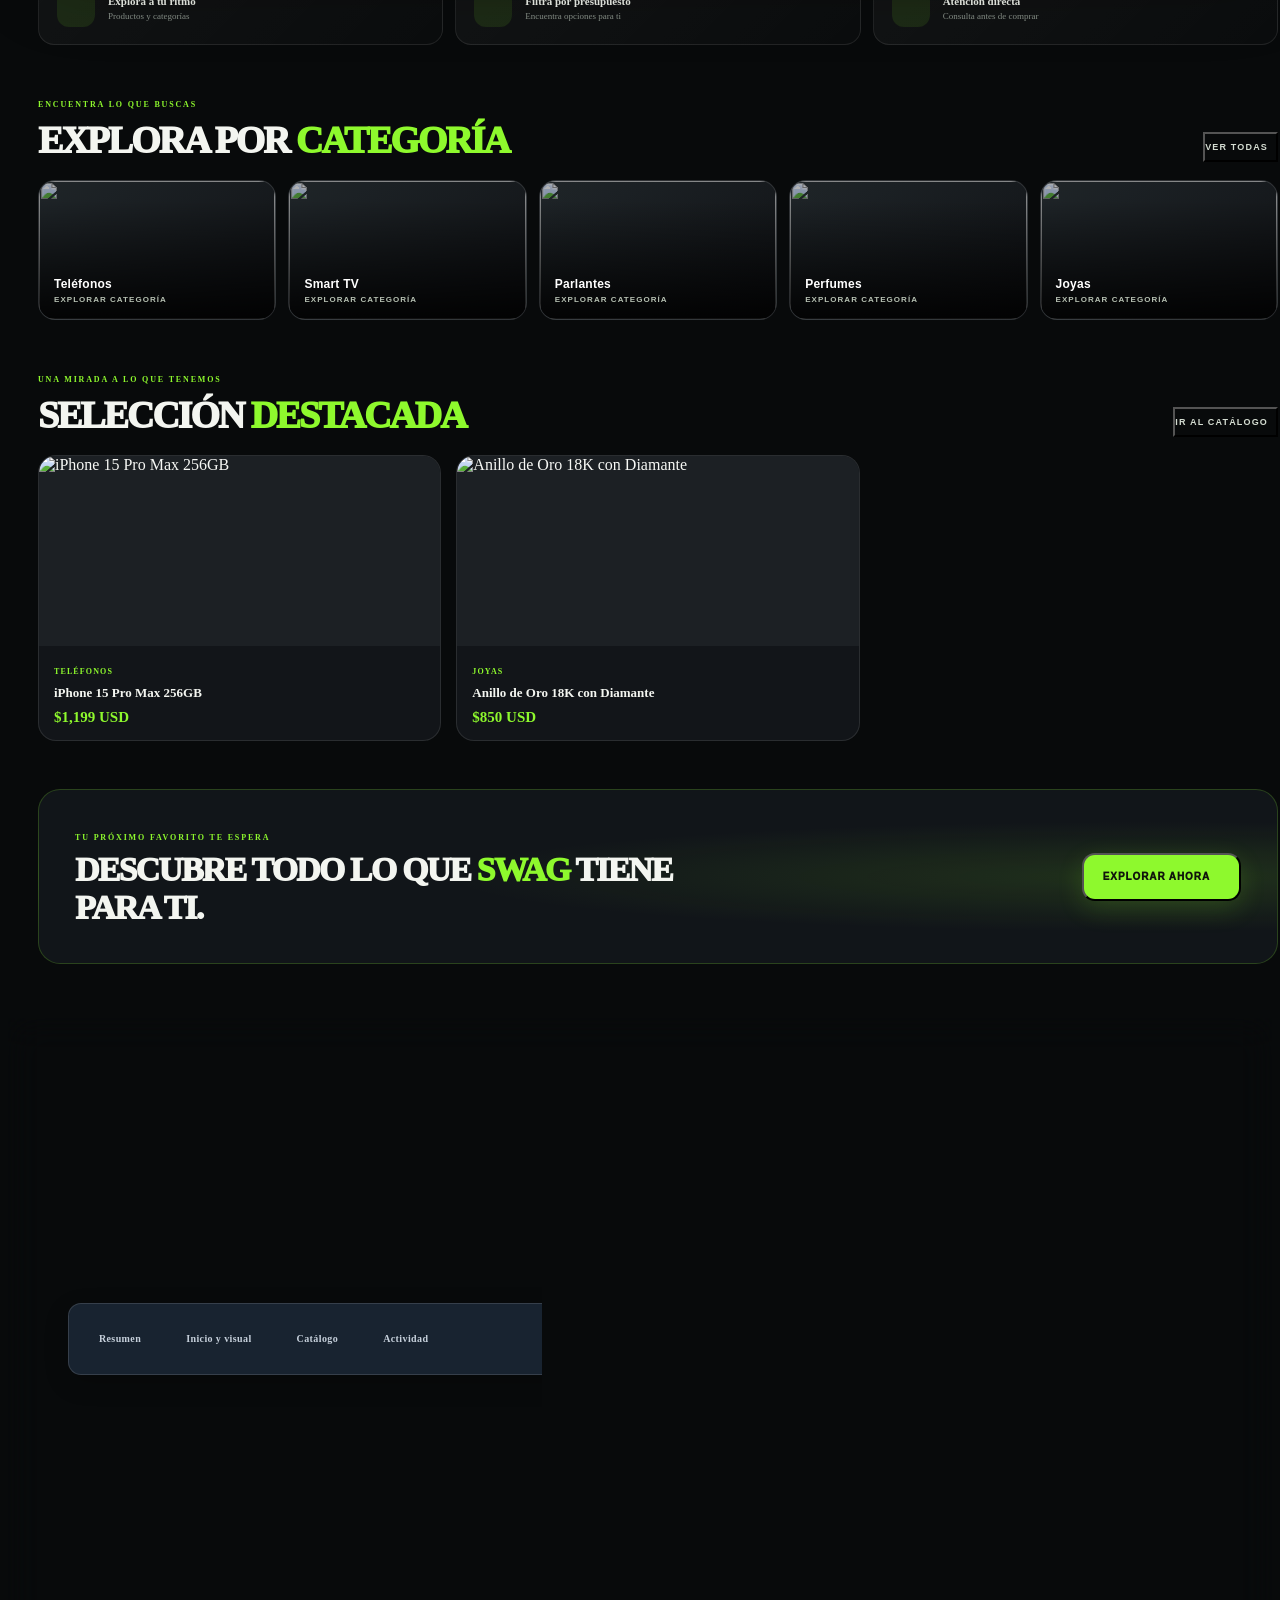
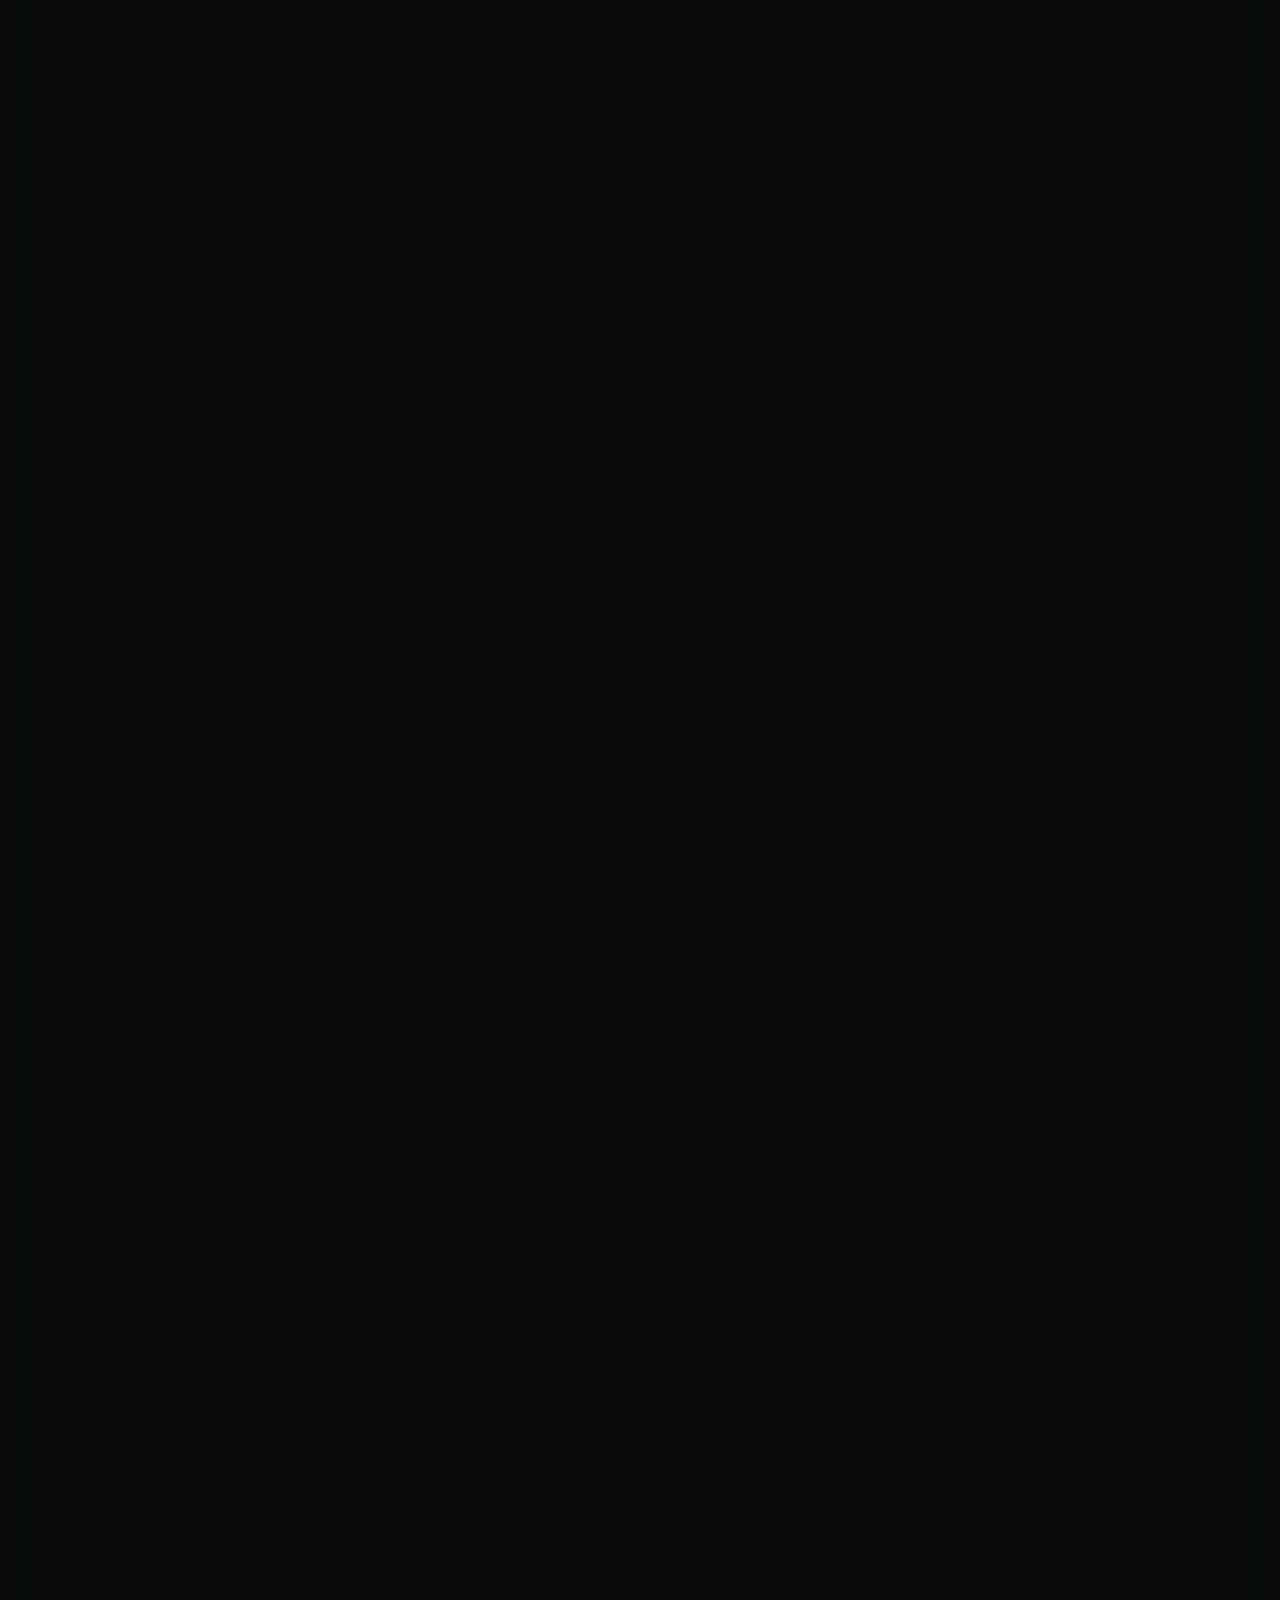
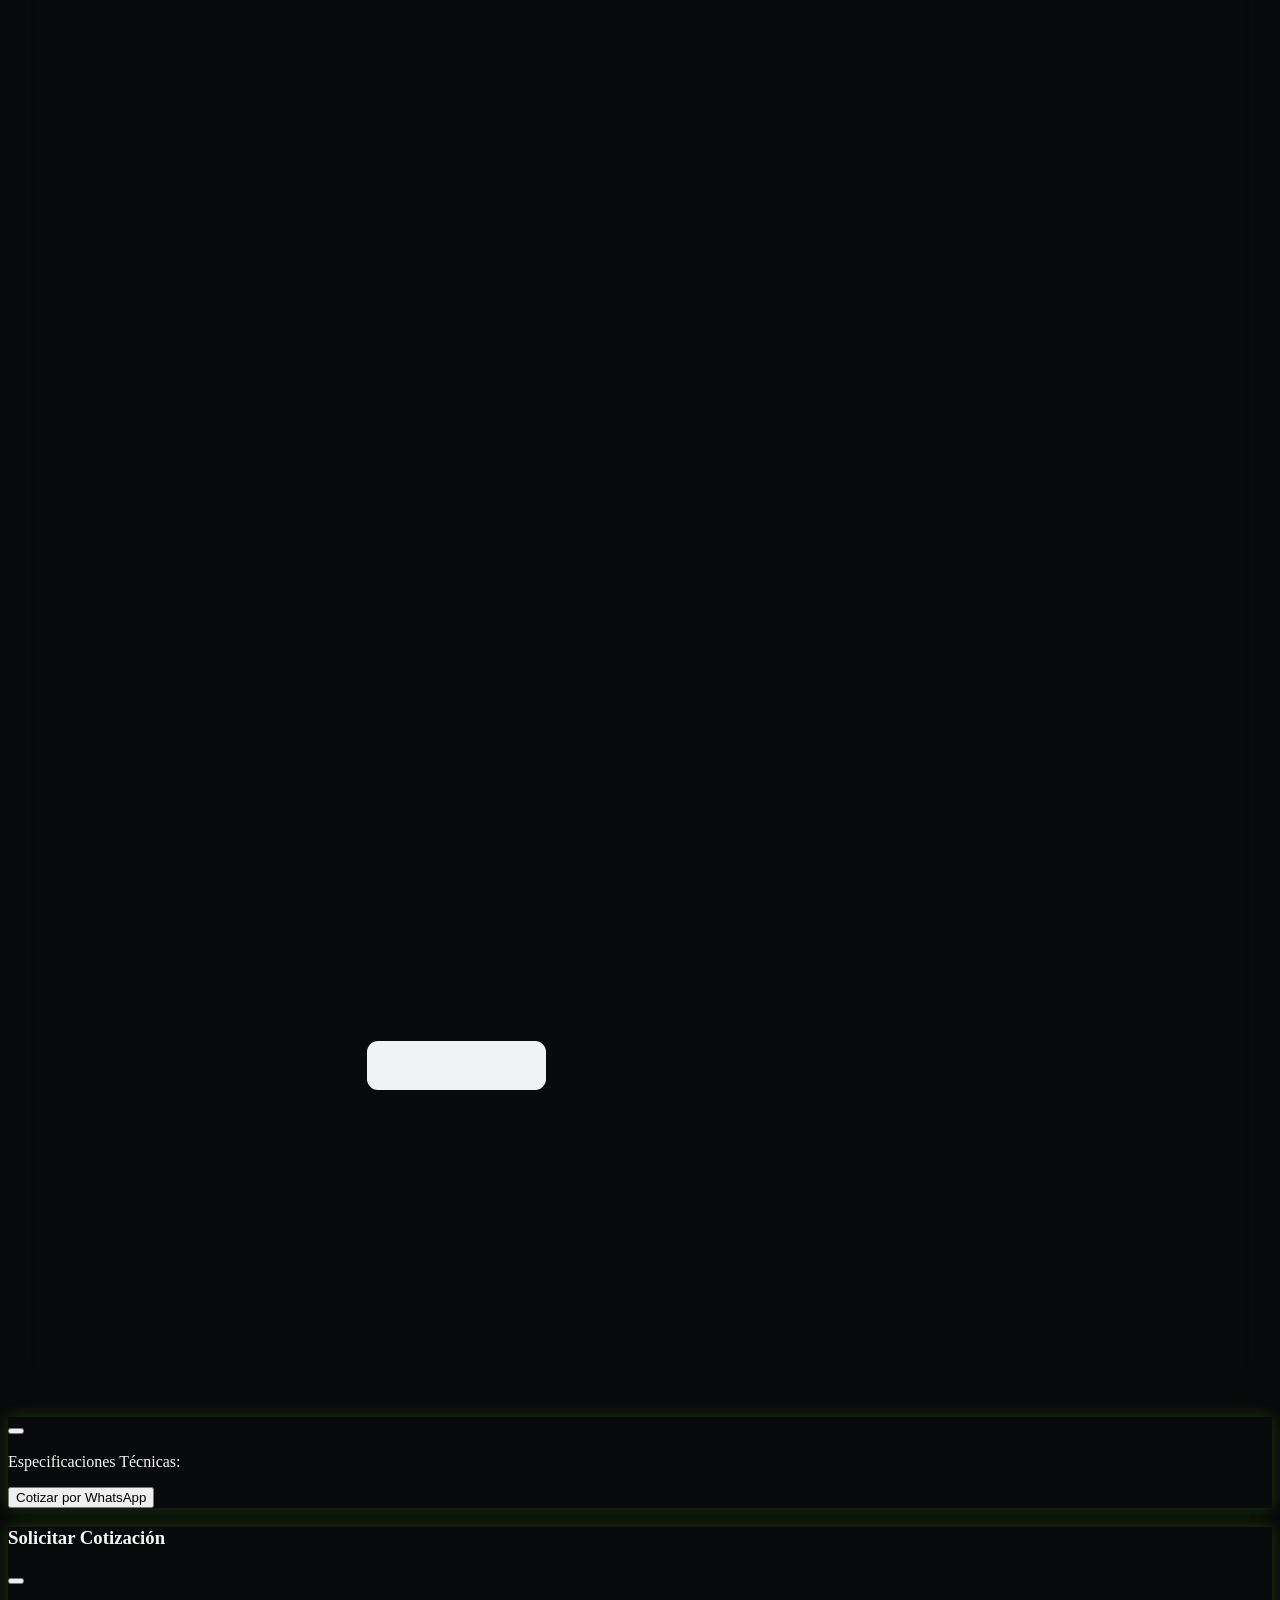
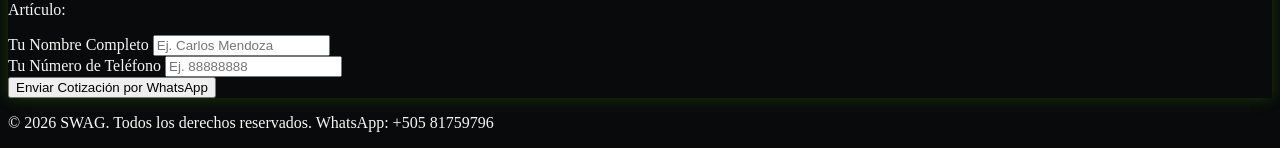
==== commit e50ff7fb: "Add files via upload" ====
--- a/index.html
+++ b/index.html
@@ -43,7 +43,7 @@
   <script src="https://unpkg.com/lucide@latest"></script>
   
 
-<link rel="stylesheet" href="styles.css?v=ceo-dashboard-20261102-2">
+<link rel="stylesheet" href="styles.css?v=nosotros-20261102-1">
 </head>
 <body class="bg-swagDark text-white min-h-screen flex flex-col font-sans selection:bg-swagLime selection:text-black" data-swag-theme="original">
   <div id="swagSeasonFx" aria-hidden="true"></div>
@@ -71,11 +71,12 @@
   </header>
 <nav class="ccm-11_stage" aria-label="Navegación principal SWAG">
   <div class="ccm-11_pointer" aria-hidden="true"></div>
-  <div class="ccm-11_machine" style="--n: 3;">
-    <div class="ccm-11_wheel" id="swagWheel" style="--n: 3; --rotation: 0deg;">
+  <div class="ccm-11_machine" style="--n: 4;">
+    <div class="ccm-11_wheel" id="swagWheel" style="--n: 4; --rotation: 0deg;">
       <button class="ccm-11_item is-active" type="button" data-page="page-home" data-index="0" aria-label="Ir a Inicio" aria-current="page" style="--i: 0;"><span class="ccm-11_label">Inicio</span></button>
       <button class="ccm-11_item" type="button" data-page="page-tech" data-index="1" aria-label="Ir a Tecnología" style="--i: 1;"><span class="ccm-11_label">Tecnología</span></button>
       <button class="ccm-11_item" type="button" data-page="page-catalog" data-index="2" aria-label="Ir a Catálogo" style="--i: 2;"><span class="ccm-11_label">Catálogo</span></button>
+      <button class="ccm-11_item" type="button" data-page="page-about" data-index="3" aria-label="Ir a Nosotros" style="--i: 3;"><span class="ccm-11_label">Nosotros</span></button>
     </div>
     <div class="ccm-11_face" aria-live="polite">
       <span class="ccm-11_face-kicker">NOW BROWSING</span>
@@ -85,7 +86,7 @@
   </div>
   <div class="ccm-11_steer" aria-label="Cambiar sección">
     <button type="button" id="swagWheelPrev" aria-label="Sección anterior" title="Anterior">‹</button>
-    <span id="swagWheelCount">01 / 03</span>
+    <span id="swagWheelCount">01 / 04</span>
     <button type="button" id="swagWheelNext" aria-label="Sección siguiente" title="Siguiente">›</button>
   </div>
 </nav>
@@ -194,6 +195,43 @@
   </section>
 </div>
 
+
+<!-- NOSOTROS: página independiente dentro de la navegación circular -->
+<div class="page-section" id="page-about" data-page-title="Nosotros" aria-hidden="true" aria-label="Página Nosotros">
+  <main class="swag-about-page">
+    <section class="swag-about-hero">
+      <div class="swag-about-orbit swag-about-orbit-one" aria-hidden="true"></div>
+      <div class="swag-about-orbit swag-about-orbit-two" aria-hidden="true"></div>
+      <div class="swag-about-hero-copy">
+        <span class="swag-about-kicker"><span></span> CONOCE SWAG</span>
+        <h1>Más que una tienda.<br><em>Una compra con confianza.</em></h1>
+        <p>En SWAG creemos que comprar en línea debe sentirse sencillo, seguro y transparente. Somos una tienda online nicaragüense que trabaja para acercarte artículos de calidad, una atención cercana y una experiencia de compra en la que puedas sentirte tranquilo.</p>
+        <div class="swag-about-location"><i data-lucide="map-pin"></i><span>Granada, Nicaragua</span></div>
+      </div>
+      <div class="swag-about-stamp" aria-label="SWAG, tienda online de Nicaragua"><span>SWAG</span><small>TIENDA ONLINE<br>NICARAGUA</small><i data-lucide="shield-check"></i></div>
+    </section>
+
+    <section class="swag-about-values" aria-label="Nuestros compromisos">
+      <article class="swag-about-value"><span class="swag-about-icon"><i data-lucide="shield-check"></i></span><h2>Compra con confianza</h2><p>Queremos que tengas claridad y tranquilidad durante tu compra, con comunicación directa y atención cercana para acompañarte cuando lo necesites.</p></article>
+      <article class="swag-about-value"><span class="swag-about-icon"><i data-lucide="badge-check"></i></span><h2>Calidad que importa</h2><p>Buscamos ofrecer artículos cuidadosamente seleccionados, priorizando su calidad, utilidad y valor para nuestros clientes.</p></article>
+      <article class="swag-about-value"><span class="swag-about-icon"><i data-lucide="truck"></i></span><h2>Envíos a los departamentos</h2><p>Estamos en Granada y trabajamos para llevar tus pedidos a distintos departamentos de Nicaragua, coordinando contigo los detalles de entrega.</p></article>
+    </section>
+
+    <section class="swag-about-shipping">
+      <div class="swag-about-shipping-icon"><i data-lucide="map"></i></div>
+      <div><span class="swag-about-kicker">DESDE GRANADA PARA NICARAGUA</span><h2>SWAG llega hasta donde estás.</h2><p>Estés en Granada o en otro departamento, queremos que puedas acceder a nuestros productos. Escríbenos para consultar la cobertura y coordinar tu envío.</p></div>
+      <a href="https://wa.me/50581759796" target="_blank" rel="noopener" class="swag-home-primary" onclick="reproducirSonido('click')">HABLAR CON SWAG <i data-lucide="arrow-up-right"></i></a>
+    </section>
+
+    <section class="swag-about-thanks">
+      <span class="swag-about-thanks-mark">“</span>
+      <span class="swag-about-kicker">ESTO TAMBIÉN ES GRACIAS A TI</span>
+      <h2>A quienes confían en SWAG,<br><em>gracias de corazón.</em></h2>
+      <p>Cada persona que nos visita, comparte nuestro trabajo o realiza una compra forma parte de esta historia. Gracias por elegirnos, por apoyar este proyecto que crece desde Granada y por permitirnos llegar un poquito más lejos con cada pedido. Valoramos muchísimo tu confianza. Seguiremos trabajando con dedicación para ofrecerte buenos productos, atención honesta y una experiencia que te haga querer volver.</p>
+      <strong>Con gratitud, equipo SWAG.</strong>
+    </section>
+  </main>
+</div>
 
 
   <!-- ACCESO CEO — BOVEDA PRIVADA -->
@@ -569,6 +607,6 @@
   <button id="swagInstallBtn" type="button" aria-label="Instalar SWAG en este dispositivo">＋ Instalar SWAG</button>
   
 
-<script src="script.js?v=ceo-dashboard-20261102-2"></script>
+<script src="script.js?v=nosotros-20261102-1"></script>
 </body>
 </html>
--- a/styles.css
+++ b/styles.css
@@ -467,3 +467,136 @@
   #ceo-overview { align-items: stretch; flex-direction: column; padding: 18px !important; }
   #ceo-overview .bg-black { min-width: 0; width: 100%; }
 }
+
+/* ==========================================================
+   SWAG CEO — DASHBOARD REWORK (visual hierarchy + light work area)
+   Scoped to #adminSection so the storefront remains unchanged.
+   ========================================================== */
+#adminSection{
+  background: radial-gradient(ellipse at 8% 0%,rgba(142,249,45,.08),transparent 30%),
+              radial-gradient(ellipse at 100% 8%,rgba(69,110,160,.10),transparent 32%),
+              #c9c8ce !important;
+  padding:clamp(12px,2.5vw,34px) !important;
+}
+#adminSection .swag-ceo-shell{
+  width:min(1500px,100%);max-width:1500px!important;
+  padding:clamp(16px,2.1vw,30px)!important;
+  margin:0 auto!important;border-radius:28px!important;
+  color:#eef3f7!important;
+  background:linear-gradient(145deg,#080d14 0%,#101925 58%,#080e15 100%)!important;
+  border:1px solid rgba(255,255,255,.14)!important;
+  box-shadow:0 30px 85px rgba(10,16,24,.38),0 2px 8px rgba(0,0,0,.22)!important;
+}
+#adminSection .swag-ceo-shell>div:first-child{
+  min-height:70px;padding:0 2px 17px;margin-bottom:14px!important;
+  border-bottom:1px solid rgba(255,255,255,.10)!important;
+}
+#adminSection .swag-ceo-overline{color:#9ba9b7!important;font-size:9px;letter-spacing:.23em}
+#adminSection .swag-ceo-shell h2{font-size:clamp(21px,2.2vw,30px)!important;color:#f5f7fa!important}
+#adminSection .swag-ceo-nav{
+  position:relative;top:auto;z-index:2;width:100%;max-width:none;
+  justify-content:flex-start;gap:5px;margin:0 0 17px!important;padding:6px;
+  border:1px solid rgba(255,255,255,.13);border-radius:13px;
+  background:#182330;box-shadow:0 8px 24px rgba(0,0,0,.2);
+}
+#adminSection .swag-ceo-nav a{flex:0 0 auto;min-height:38px;padding:10px 16px;border-radius:9px;color:#c6d0db;font-size:10px;letter-spacing:.04em}
+#adminSection .swag-ceo-nav a:hover,#adminSection .swag-ceo-nav a:focus-visible,#adminSection .swag-ceo-nav a.is-current{background:#8ef92d;color:#10170b;box-shadow:0 4px 14px rgba(142,249,45,.2)}
+#adminSection #ceo-overview{
+  min-height:132px;margin:0 0 16px!important;padding:19px 22px!important;
+  display:flex;align-items:center;justify-content:space-between;gap:18px;
+  border:1px solid rgba(255,255,255,.09)!important;border-radius:17px!important;
+  background:linear-gradient(110deg,#1a2938,#111c29 62%,#1a2a25)!important;
+  box-shadow:0 12px 28px rgba(0,0,0,.2)!important;
+}
+#adminSection #ceo-overview h3{color:#a8f36b!important;font-size:10px!important;letter-spacing:.15em}
+#adminSection #ceo-overview p{color:#aebbc8!important}
+#adminSection #ceo-overview .bg-black{min-width:190px;padding:13px 17px!important;border-radius:13px!important;background:#0b131d!important;border:1px solid rgba(142,249,45,.22)!important}
+#adminSection #ceo-overview #contadorVisitas{color:#a8f36b!important;font-size:31px!important}
+/* Main editable workspace: bright surface like the supplied dashboard reference. */
+#adminSection #ceo-home-control,
+#adminSection #ceo-products,
+#adminSection #ceo-activity{
+  color:#18212b!important;background:#f5f7fa!important;
+  border:1px solid #dce2e8!important;border-radius:17px!important;
+  box-shadow:0 12px 30px rgba(0,0,0,.15)!important;
+}
+#adminSection #ceo-home-control{padding:clamp(17px,2vw,26px)!important;margin:0 0 16px!important}
+#adminSection #ceo-home-control h3,#adminSection #ceo-home-control h4,
+#adminSection #ceo-home-control label,#adminSection #ceo-home-control .swag-ceo-label{color:#263443!important}
+#adminSection #ceo-home-control p{color:#647181!important}
+#adminSection #ceo-home-control > div:first-child{border-color:#dce2e8!important}
+#adminSection #ceo-home-control > div:first-child label{color:#263443!important}
+#adminSection #ceo-home-control textarea,
+#adminSection #ceo-home-control .swag-ceo-input,
+#adminSection #ceo-home-control input:not([type="checkbox"]):not([type="range"]):not([type="file"]){
+  color:#17212b!important;background:#fff!important;border:1px solid #cfd7df!important;border-radius:9px!important;box-shadow:inset 0 1px 2px rgba(20,35,50,.04)
+}
+#adminSection #ceo-home-control .swag-ceo-file{color:#425164!important;background:#fff!important;border:1px dashed #aebbc8!important}
+#adminSection #ceo-home-control .swag-ceo-module,
+#adminSection #ceo-home-control .swag-palette-builder,
+#adminSection #ceo-home-control .swag-sound-manager{
+  color:#263443!important;background:#edf1f5!important;border:1px solid #dce2e8!important;border-radius:13px!important;padding:15px!important
+}
+#adminSection #ceo-home-control .swag-ceo-module h3,
+#adminSection #ceo-home-control .swag-ceo-module h4,
+#adminSection #ceo-home-control .swag-palette-builder h4,
+#adminSection #ceo-home-control .swag-sound-manager h4{color:#1b2937!important}
+#adminSection #ceo-home-control .swag-ceo-module-icon{background:#e4f5d8!important;border-color:#c9e9b5!important;color:#397c19!important}
+#adminSection #ceo-home-control .text-gray-400,
+#adminSection #ceo-home-control .text-gray-500,
+#adminSection #ceo-home-control .text-swagLime{color:#647181!important}
+#adminSection #ceo-home-control .swag-ceo-primary{background:#8ef92d!important;color:#10200b!important}
+#adminSection #ceo-home-control .swag-ceo-secondary{background:#fff!important;color:#253445!important;border:1px solid #cbd5df!important}
+#adminSection #ceo-home-control .swag-theme-choice{background:#fff!important;border-color:#d6dee6!important;color:#263443!important}
+#adminSection #ceo-home-control .swag-theme-choice small{color:#687789!important}
+#adminSection #ceo-products{padding:16px!important;gap:15px!important;margin:0 0 16px!important;align-items:stretch}
+#adminSection #ceo-products>div{padding:18px!important;background:#fff!important;border:1px solid #dce2e8!important;border-radius:13px!important;box-shadow:0 5px 16px rgba(20,35,50,.06)!important;color:#263443!important}
+#adminSection #ceo-products h3{color:#1b2937!important;border-color:#e1e6eb!important}
+#adminSection #ceo-products label,#adminSection #ceo-products .text-gray-400,#adminSection #ceo-products .text-gray-300{color:#647181!important}
+#adminSection #ceo-products input:not([type="checkbox"]):not([type="file"]),
+#adminSection #ceo-products select,#adminSection #ceo-products textarea{background:#fff!important;color:#17212b!important;border:1px solid #cfd7df!important}
+#adminSection #ceo-products .bg-swagDark{background:#f0f3f6!important;border:1px solid #dce2e8!important}
+#adminSection #ceo-products .text-swagLime{color:#4c8f25!important}
+#adminSection #ceo-activity{padding:18px!important;margin:0!important}
+#adminSection #ceo-activity h3,#adminSection #ceo-activity span{color:#263443!important}
+#adminSection #ceo-activity #logBox{background:#101923!important;color:#c9d5df!important;border-color:#263544!important}
+@media(max-width:760px){
+ #adminSection{padding:7px!important}
+ #adminSection .swag-ceo-shell{padding:13px!important;border-radius:17px!important}
+ #adminSection .swag-ceo-nav{overflow-x:auto;flex-wrap:nowrap}
+ #adminSection .swag-ceo-nav a{padding:9px 12px}
+ #adminSection #ceo-overview{align-items:stretch;flex-direction:column;padding:15px!important}
+ #adminSection #ceo-overview .bg-black{width:100%;min-width:0}
+ #adminSection #ceo-products{grid-template-columns:1fr!important}
+}
+
+
+/* =========================================================
+   SWAG ABOUT — página independiente Nosotros
+   ========================================================= */
+#page-about{width:100%;max-width:1240px;margin:0 auto;padding:clamp(18px,3vw,38px) clamp(14px,3vw,30px) 64px;color:#f4f6f1}
+.swag-about-hero{position:relative;isolation:isolate;overflow:hidden;min-height:390px;display:flex;align-items:center;padding:clamp(28px,5vw,62px);border:1px solid rgba(142,249,45,.2);border-radius:28px;background:radial-gradient(ellipse at 88% 45%,rgba(142,249,45,.15),transparent 32%),radial-gradient(ellipse at 8% 100%,rgba(36,104,150,.16),transparent 42%),linear-gradient(135deg,#171c1d,#0b0e10 68%,#111711);box-shadow:0 25px 70px rgba(0,0,0,.3)}
+.swag-about-hero-copy{position:relative;z-index:2;max-width:760px}
+.swag-about-kicker{display:inline-flex;align-items:center;gap:9px;color:#8ef92d;font-size:9px;font-weight:900;letter-spacing:.22em;text-transform:uppercase}
+.swag-about-kicker>span{width:7px;height:7px;border-radius:50%;background:#8ef92d;box-shadow:0 0 12px #8ef92d}
+.swag-about-hero h1{margin:20px 0 16px;font-size:clamp(34px,5.2vw,66px);line-height:.99;letter-spacing:-.06em;font-weight:950;text-transform:uppercase}
+.swag-about-hero h1 em,.swag-about-thanks h2 em{color:#8ef92d;font-style:normal}
+.swag-about-hero-copy>p{max-width:680px;color:#b7c0b5;font-size:clamp(13px,1.4vw,16px);line-height:1.85}
+.swag-about-location{display:inline-flex;align-items:center;gap:9px;margin-top:22px;padding:10px 14px;border:1px solid rgba(142,249,45,.25);border-radius:999px;background:rgba(142,249,45,.07);color:#e8f2e2;font-size:11px;font-weight:800}
+.swag-about-location svg{width:15px;height:15px;color:#8ef92d}
+.swag-about-orbit{position:absolute;z-index:0;right:7%;top:50%;transform:translateY(-50%);aspect-ratio:1;border:1px solid rgba(142,249,45,.15);border-radius:50%;pointer-events:none}
+.swag-about-orbit-one{width:min(38vw,360px);box-shadow:0 0 70px rgba(142,249,45,.07),inset 0 0 55px rgba(142,249,45,.05)}
+.swag-about-orbit-two{width:min(30vw,280px);border-style:dashed;border-color:rgba(255,255,255,.13)}
+.swag-about-stamp{position:absolute;right:clamp(28px,9vw,110px);top:50%;transform:translateY(-50%) rotate(8deg);z-index:1;width:150px;height:150px;border:1px solid rgba(142,249,45,.35);border-radius:50%;display:flex;flex-direction:column;align-items:center;justify-content:center;gap:7px;background:rgba(8,11,12,.75);box-shadow:0 0 0 9px rgba(255,255,255,.025),0 0 45px rgba(142,249,45,.12);color:#8ef92d}
+.swag-about-stamp>span{font-size:27px;font-weight:1000;letter-spacing:.12em}.swag-about-stamp small{text-align:center;color:#b6c2b0;font-size:8px;font-weight:800;letter-spacing:.2em;line-height:1.5}.swag-about-stamp svg{width:18px;height:18px}
+.swag-about-values{display:grid;grid-template-columns:repeat(3,minmax(0,1fr));gap:14px;margin:20px 0}
+.swag-about-value{padding:24px 22px;border:1px solid rgba(255,255,255,.1);border-radius:19px;background:linear-gradient(145deg,rgba(255,255,255,.055),rgba(255,255,255,.018));min-height:210px}
+.swag-about-icon{width:42px;height:42px;display:grid;place-items:center;border:1px solid rgba(142,249,45,.2);border-radius:13px;background:rgba(142,249,45,.09);color:#8ef92d}.swag-about-icon svg{width:20px;height:20px}
+.swag-about-value h2{margin:17px 0 8px;color:#f5f7f2;font-size:15px;font-weight:900}.swag-about-value p,.swag-about-shipping p{color:#9da89b;font-size:12px;line-height:1.8}
+.swag-about-shipping{display:flex;align-items:center;gap:22px;margin:0 0 20px;padding:clamp(22px,4vw,34px);border:1px solid rgba(142,249,45,.18);border-radius:21px;background:radial-gradient(ellipse at 5% 50%,rgba(142,249,45,.1),transparent 40%),#111619}
+.swag-about-shipping-icon{flex:none;width:58px;height:58px;display:grid;place-items:center;border-radius:17px;background:rgba(142,249,45,.1);color:#8ef92d}.swag-about-shipping-icon svg{width:27px;height:27px}.swag-about-shipping>div:nth-child(2){flex:1}.swag-about-shipping h2{margin:7px 0;color:#f4f6f1;font-size:clamp(20px,2.5vw,29px);font-weight:950;letter-spacing:-.04em}.swag-about-shipping .swag-home-primary{flex:none;white-space:nowrap}
+.swag-about-thanks{position:relative;overflow:hidden;padding:clamp(30px,5vw,58px);border:1px solid rgba(255,255,255,.1);border-radius:24px;background:linear-gradient(135deg,#171b1d,#0c0f11);text-align:center}
+.swag-about-thanks-mark{position:absolute;top:-25px;left:50%;transform:translateX(-50%);color:rgba(142,249,45,.09);font-family:Georgia,serif;font-size:190px;line-height:1;pointer-events:none}
+.swag-about-thanks h2{position:relative;margin:16px 0;color:#f5f7f2;font-size:clamp(27px,4vw,44px);font-weight:950;line-height:1.08;letter-spacing:-.05em;text-transform:uppercase}
+.swag-about-thanks p{position:relative;max-width:790px;margin:0 auto;color:#b1bbb0;font-size:13px;line-height:1.95}.swag-about-thanks strong{display:block;margin-top:22px;color:#8ef92d;font-size:11px;letter-spacing:.08em;text-transform:uppercase}
+@media(max-width:760px){.swag-about-hero{min-height:0;padding:30px 22px}.swag-about-stamp{right:18px;top:22px;transform:scale(.62) rotate(8deg);transform-origin:top right;opacity:.55}.swag-about-hero-copy{max-width:100%}.swag-about-hero h1{max-width:90%;font-size:clamp(31px,8vw,48px)}.swag-about-hero-copy>p{font-size:13px}.swag-about-values{grid-template-columns:1fr;gap:10px}.swag-about-value{min-height:0;padding:20px}.swag-about-shipping{align-items:flex-start;flex-wrap:wrap;gap:14px}.swag-about-shipping>div:nth-child(2){flex:1 1 calc(100% - 75px)}.swag-about-shipping .swag-home-primary{width:100%;justify-content:center}}
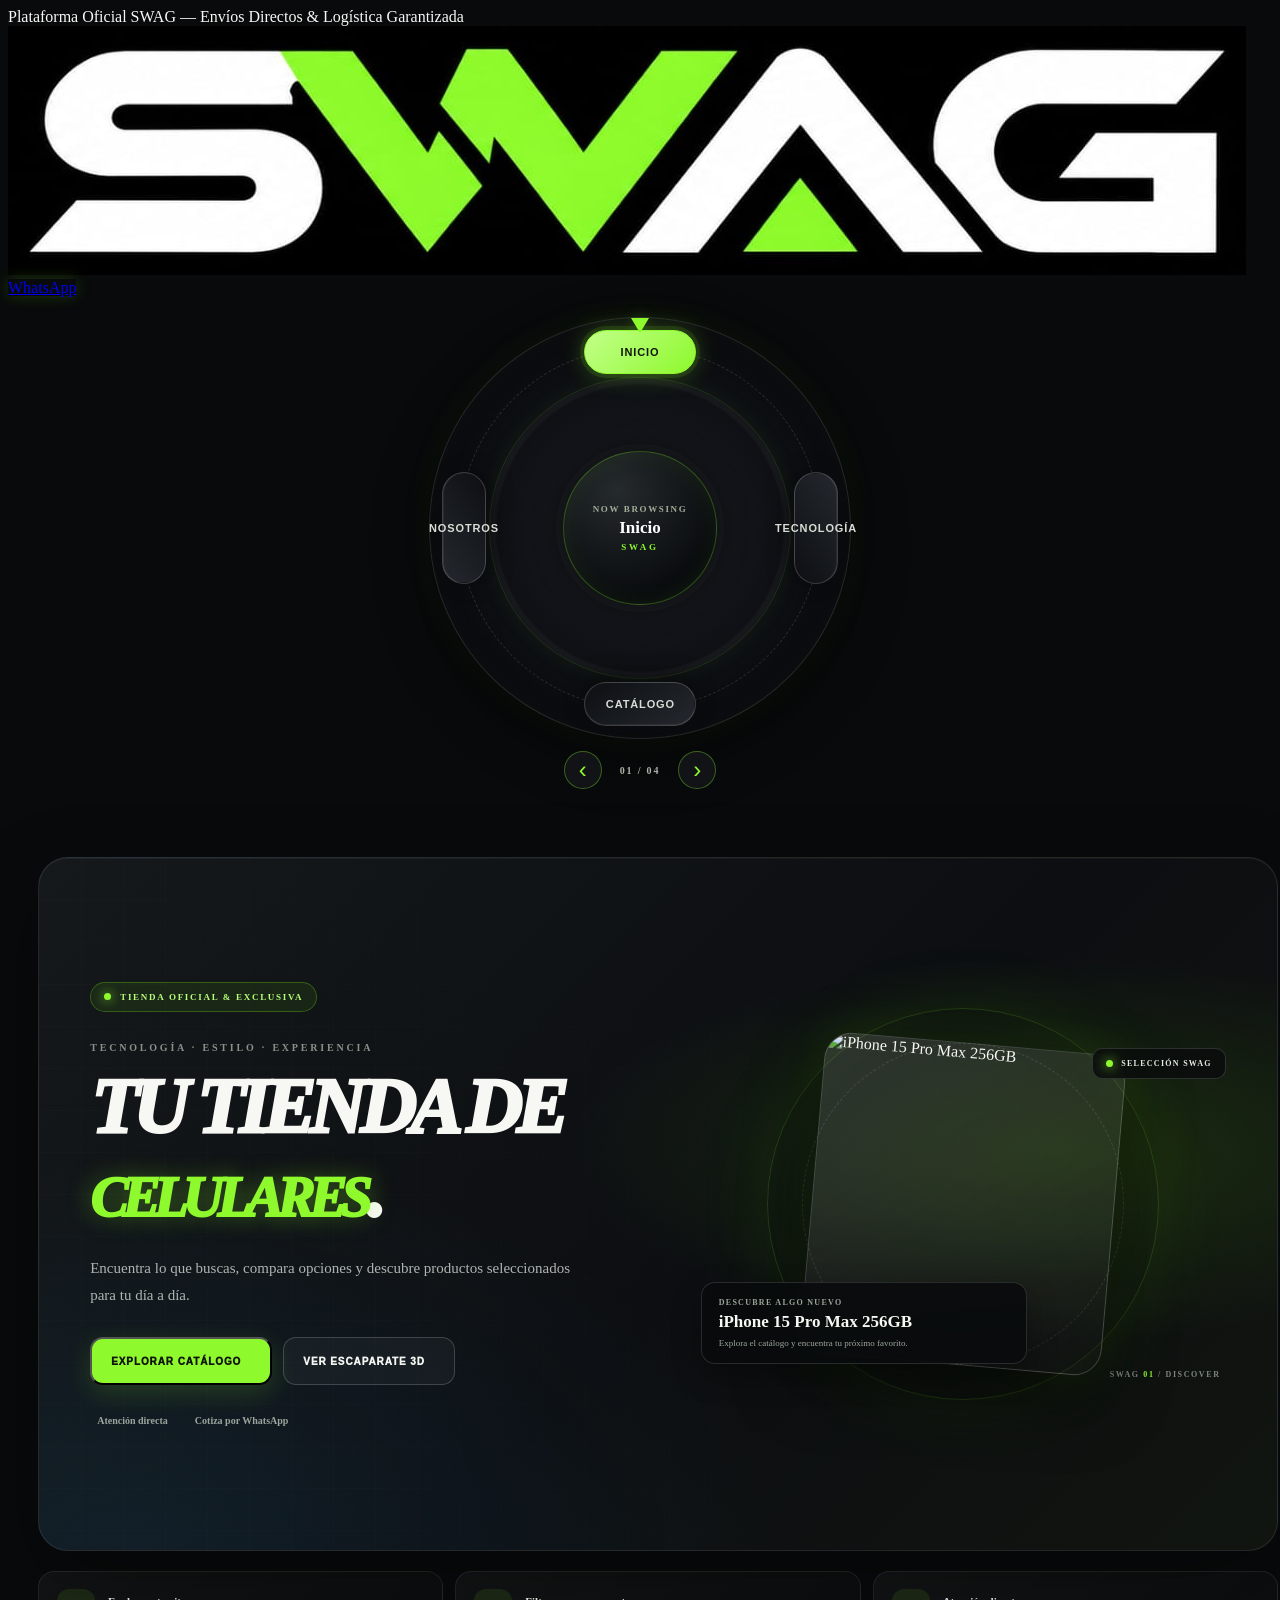
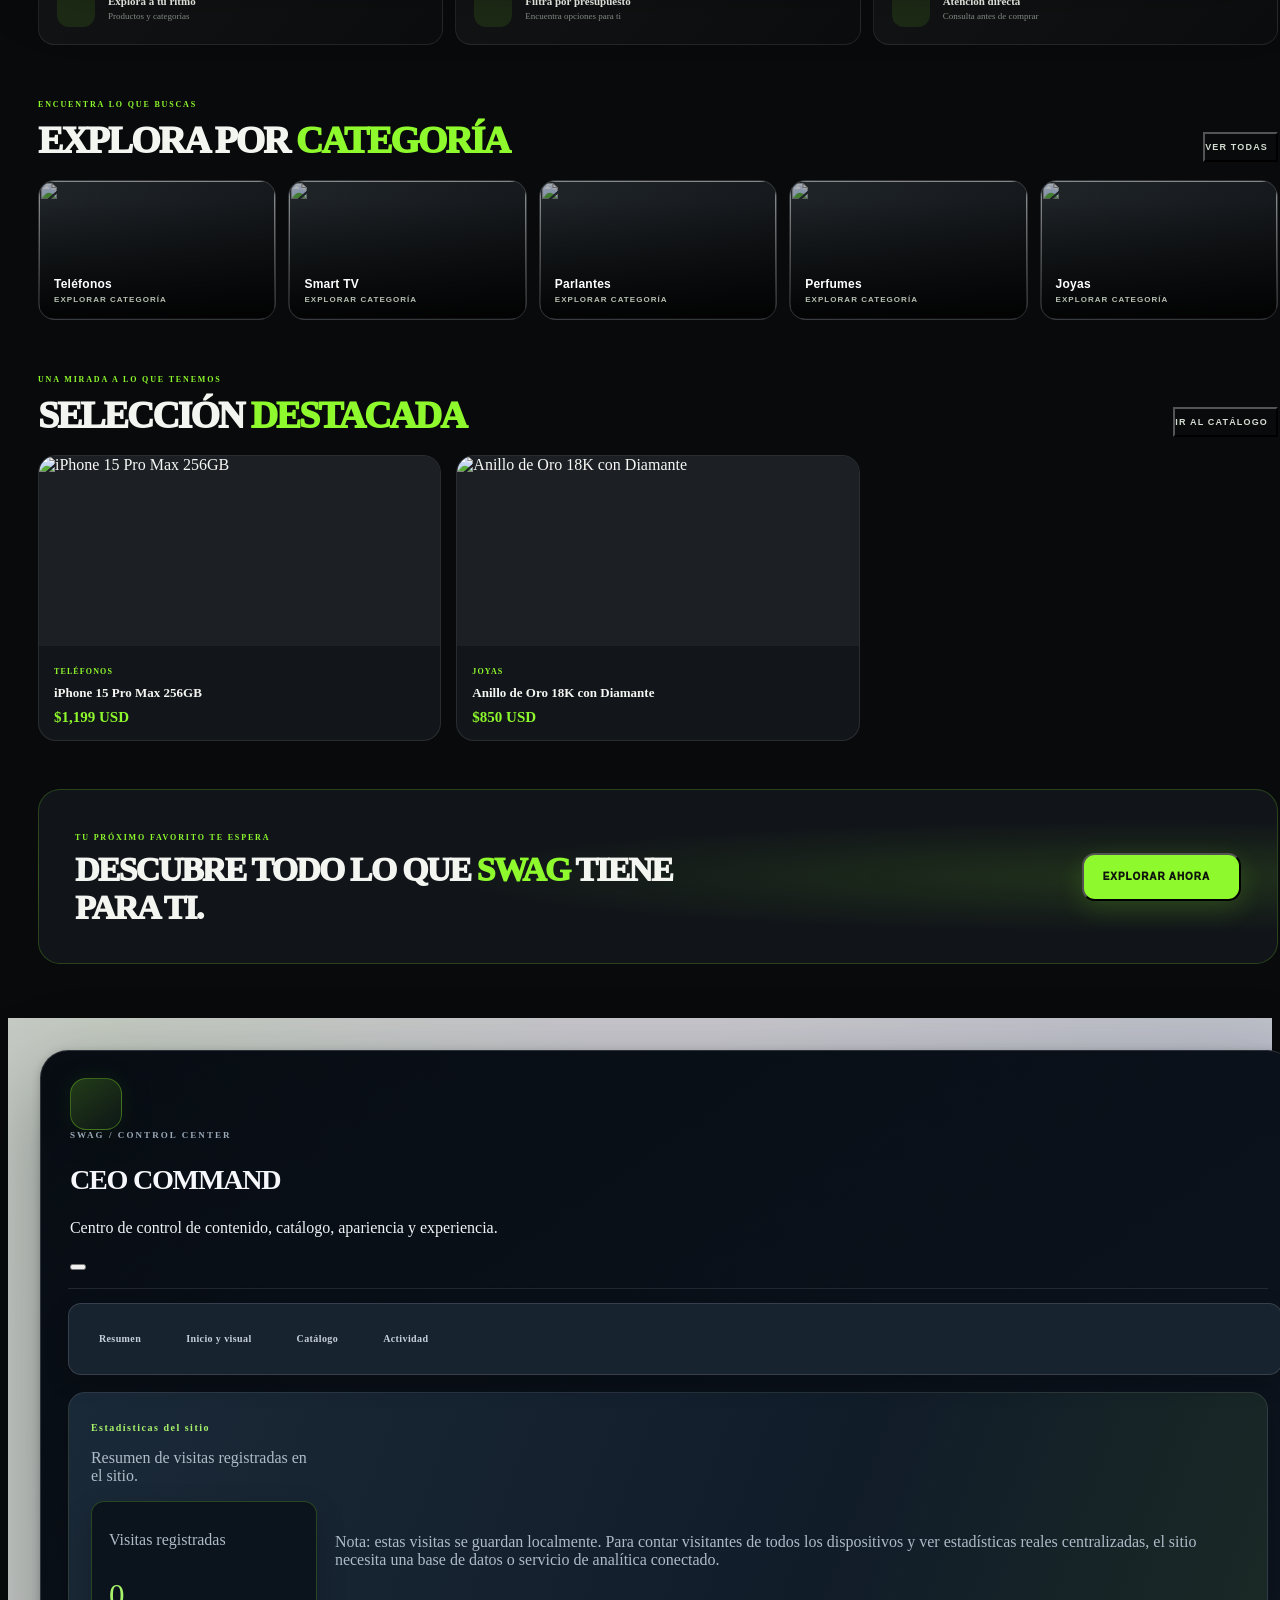
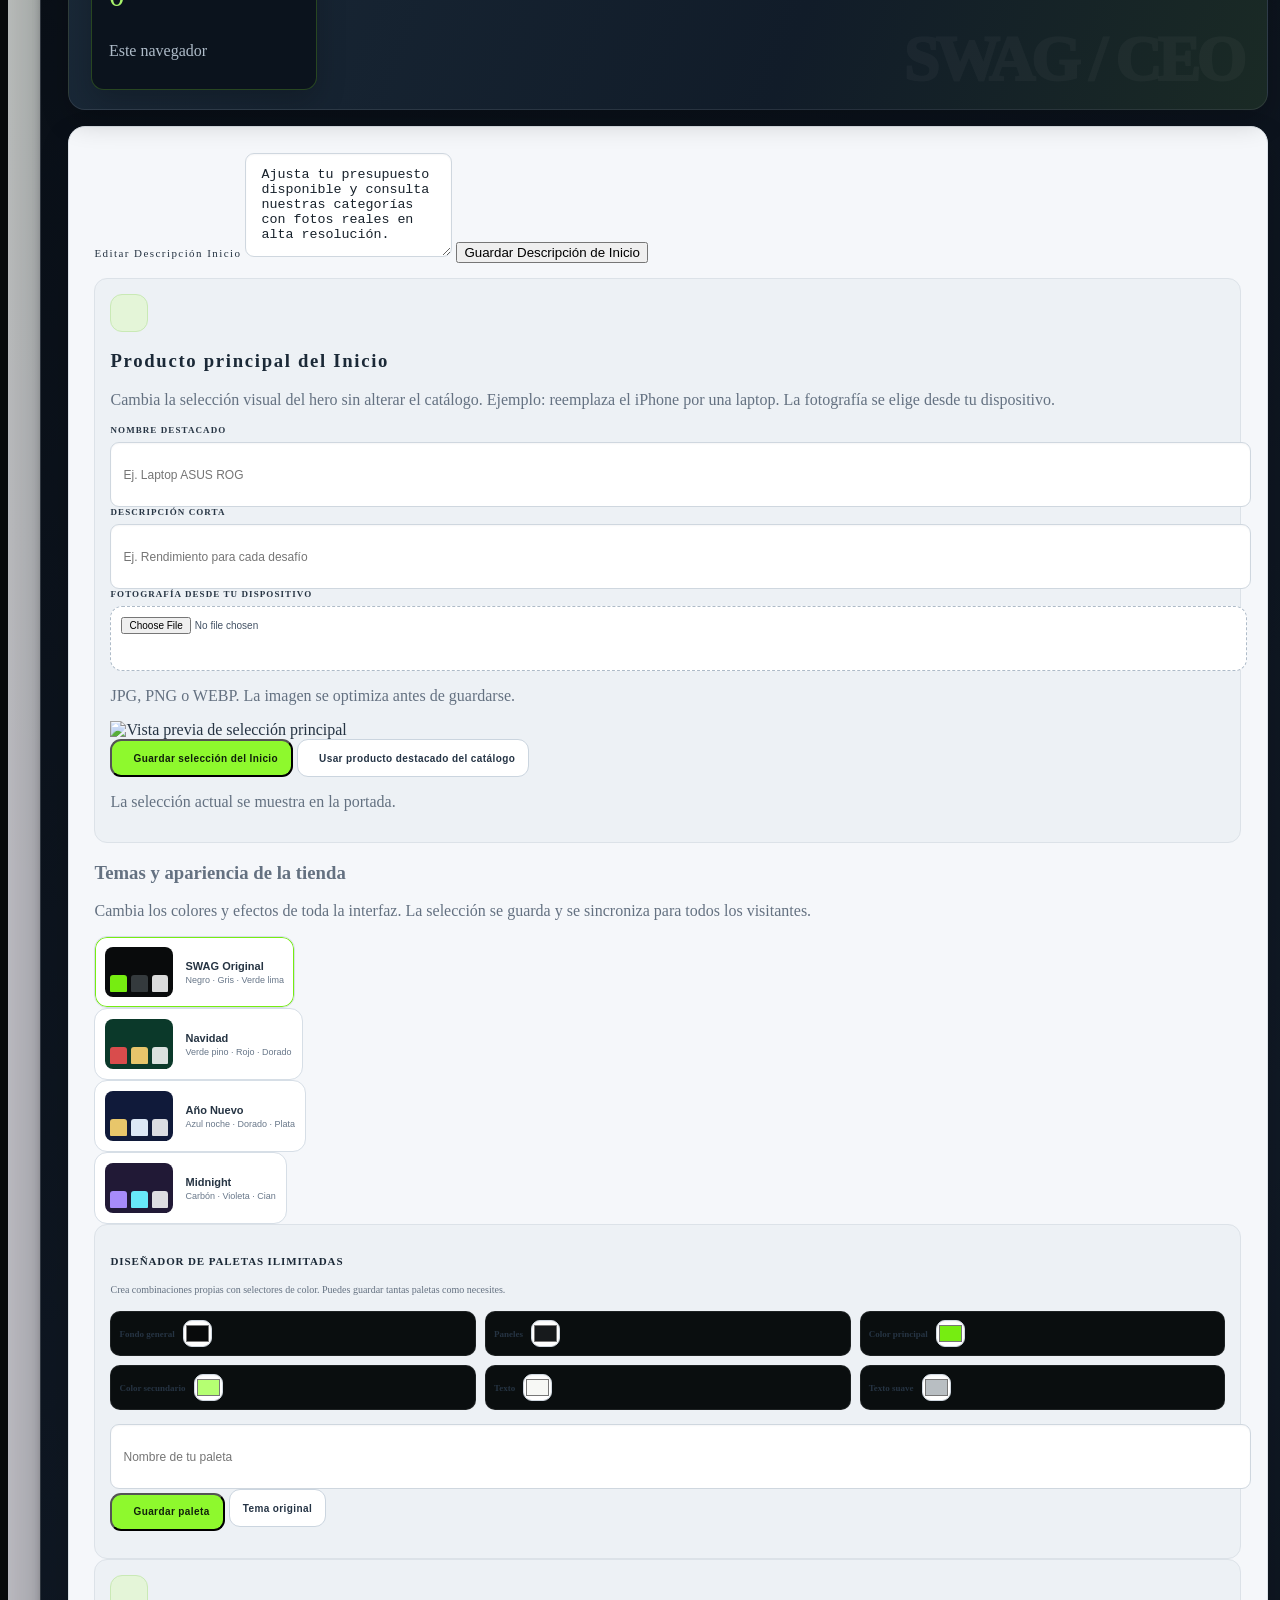
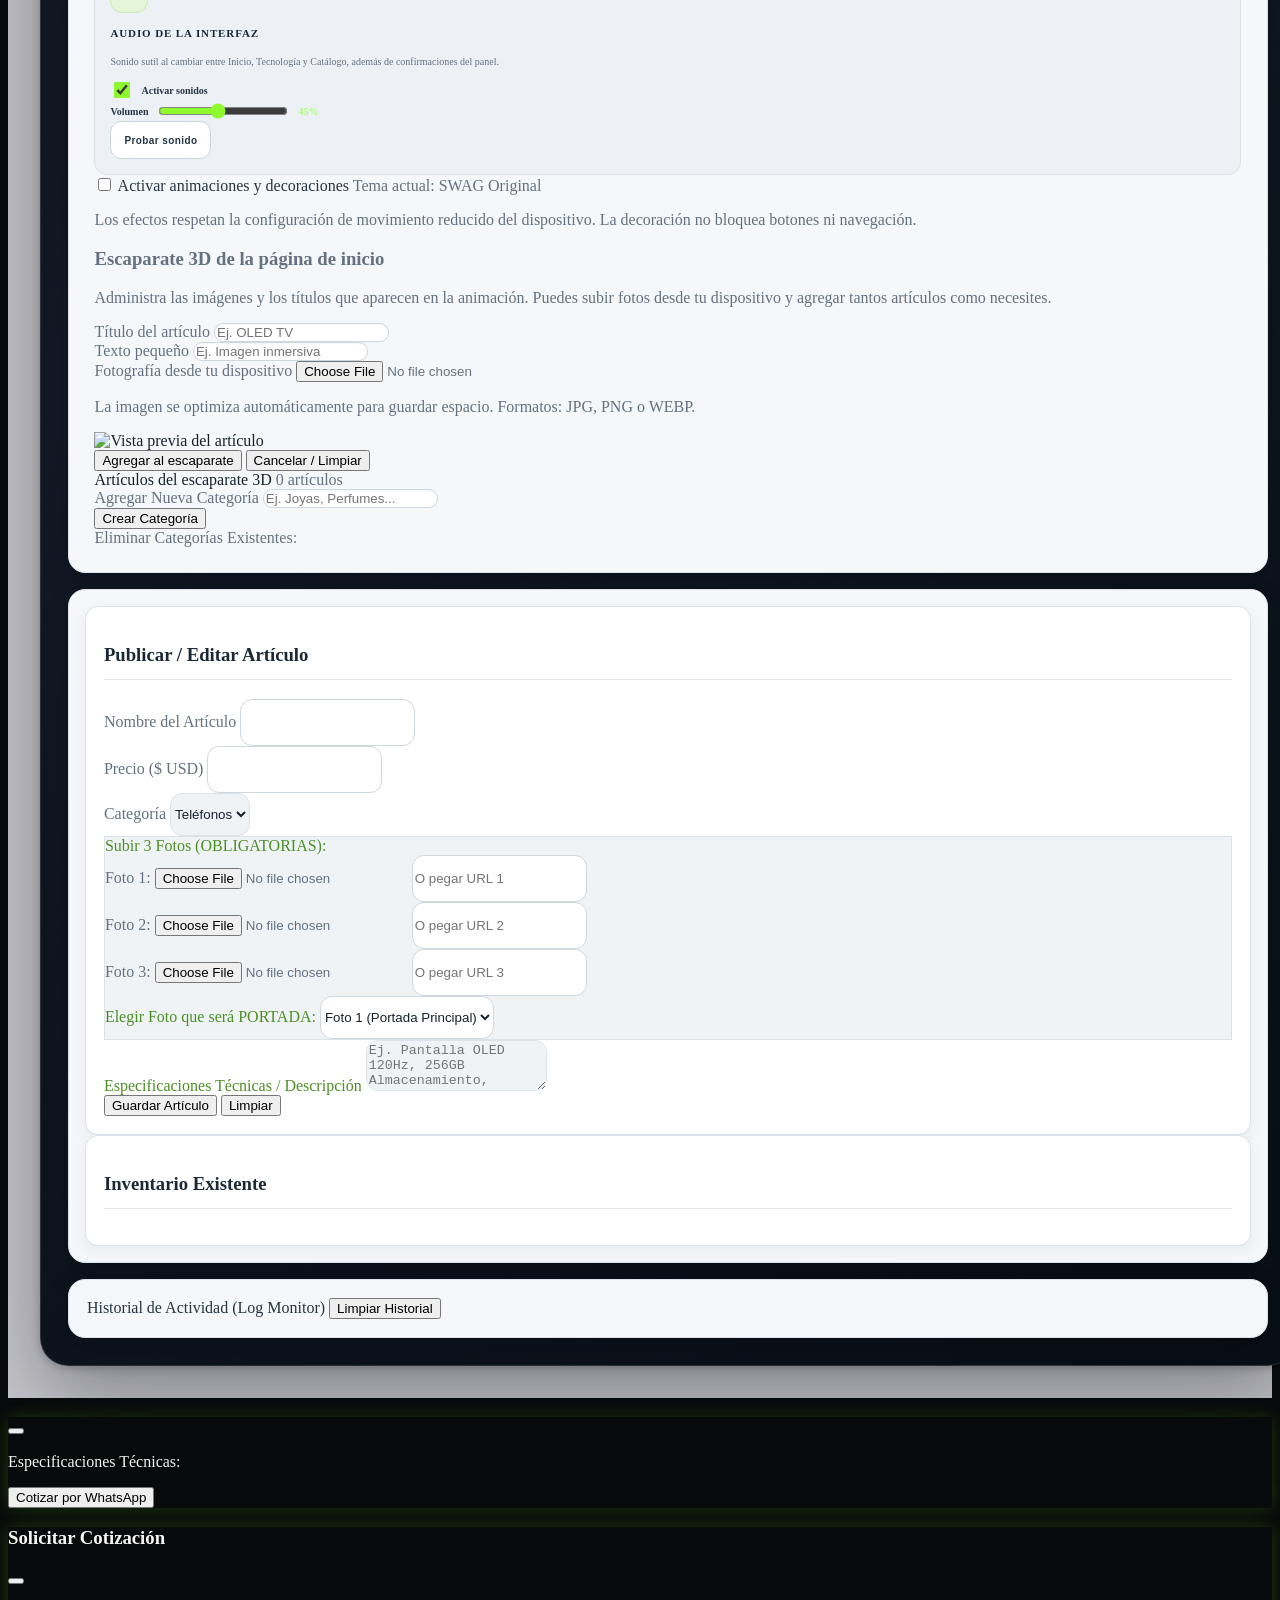
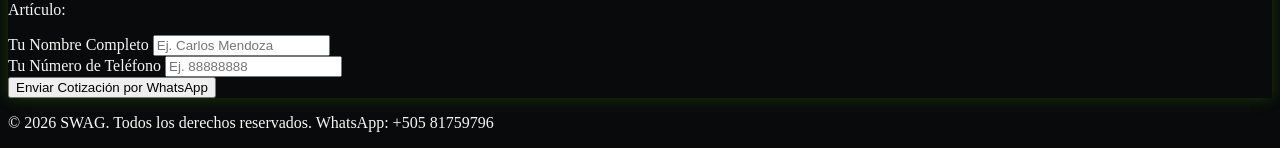
==== commit 2817b7d3: "Add files via upload" ====
--- a/index.html
+++ b/index.html
@@ -607,6 +607,6 @@
   <button id="swagInstallBtn" type="button" aria-label="Instalar SWAG en este dispositivo">＋ Instalar SWAG</button>
   
 
-<script src="script.js?v=nosotros-20261102-1"></script>
+<script src="script.js?v=nosotros-audiofix-20261102-2"></script>
 </body>
 </html>
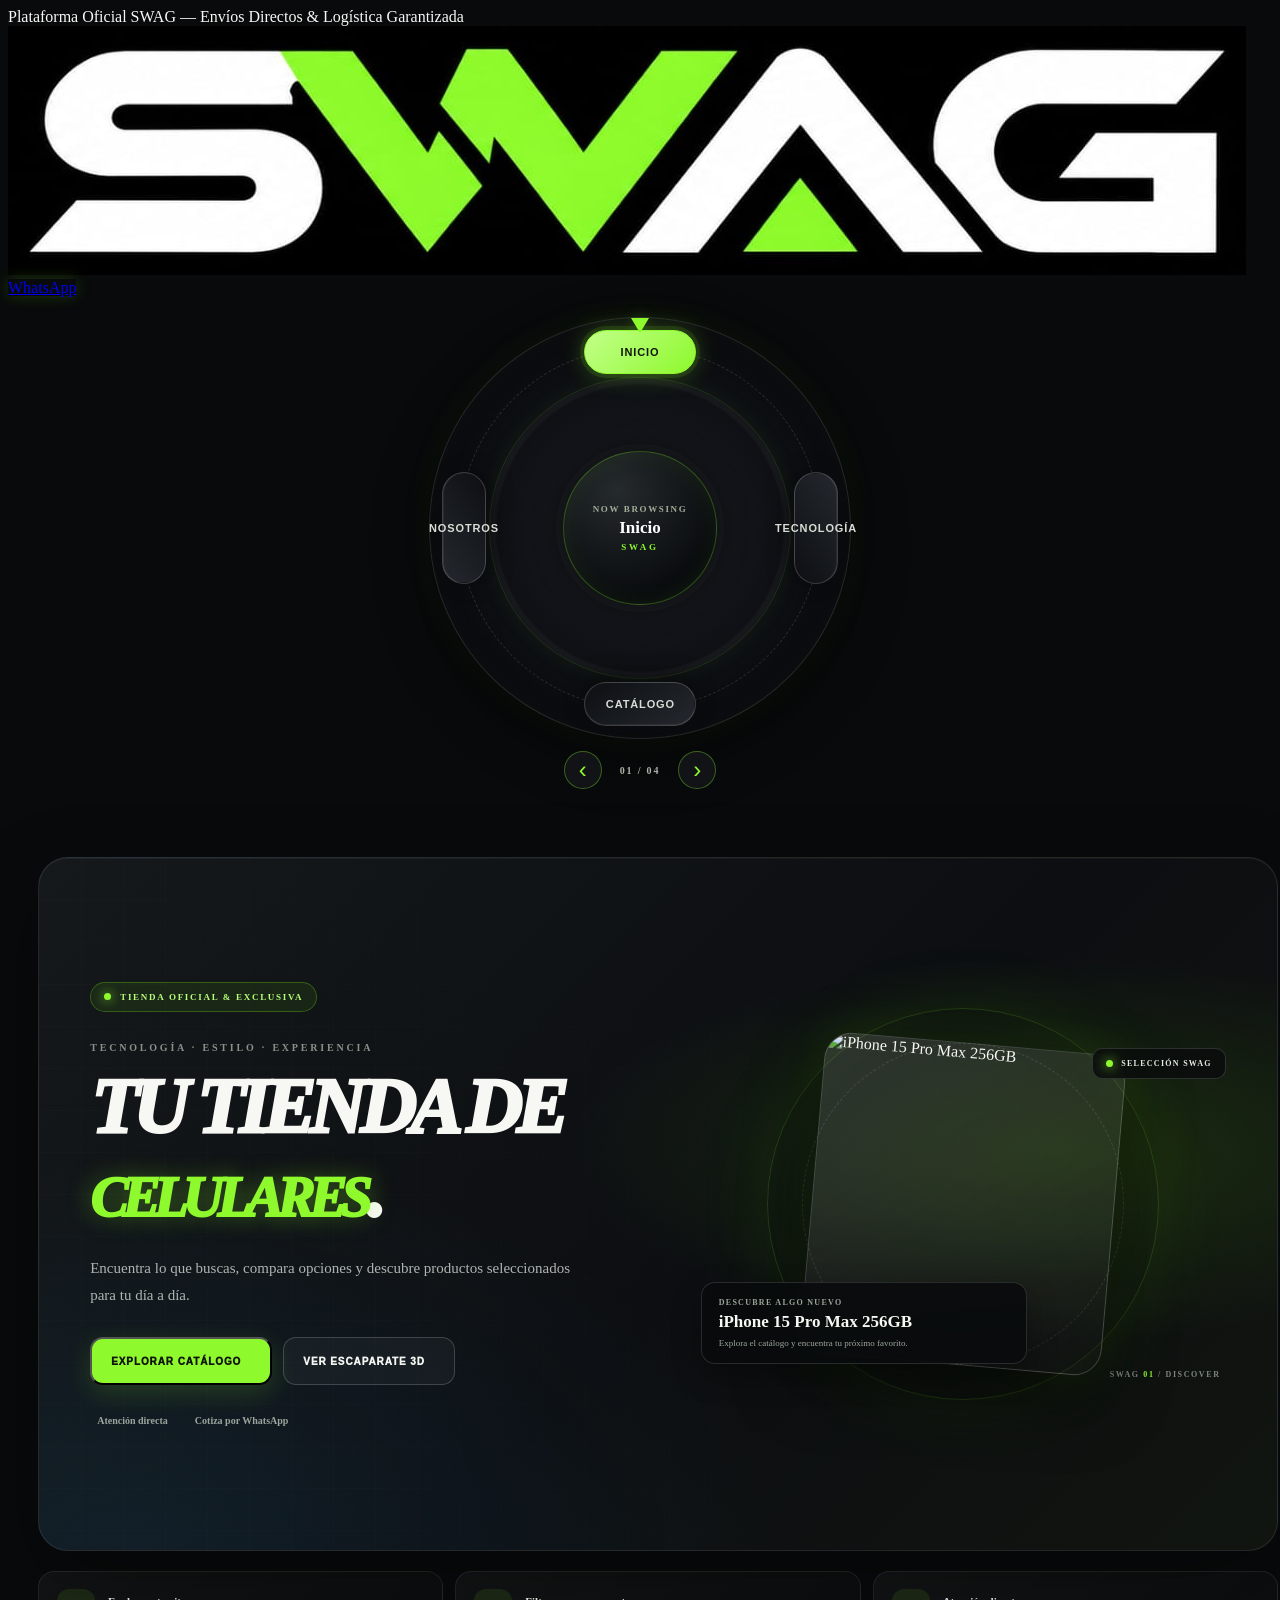
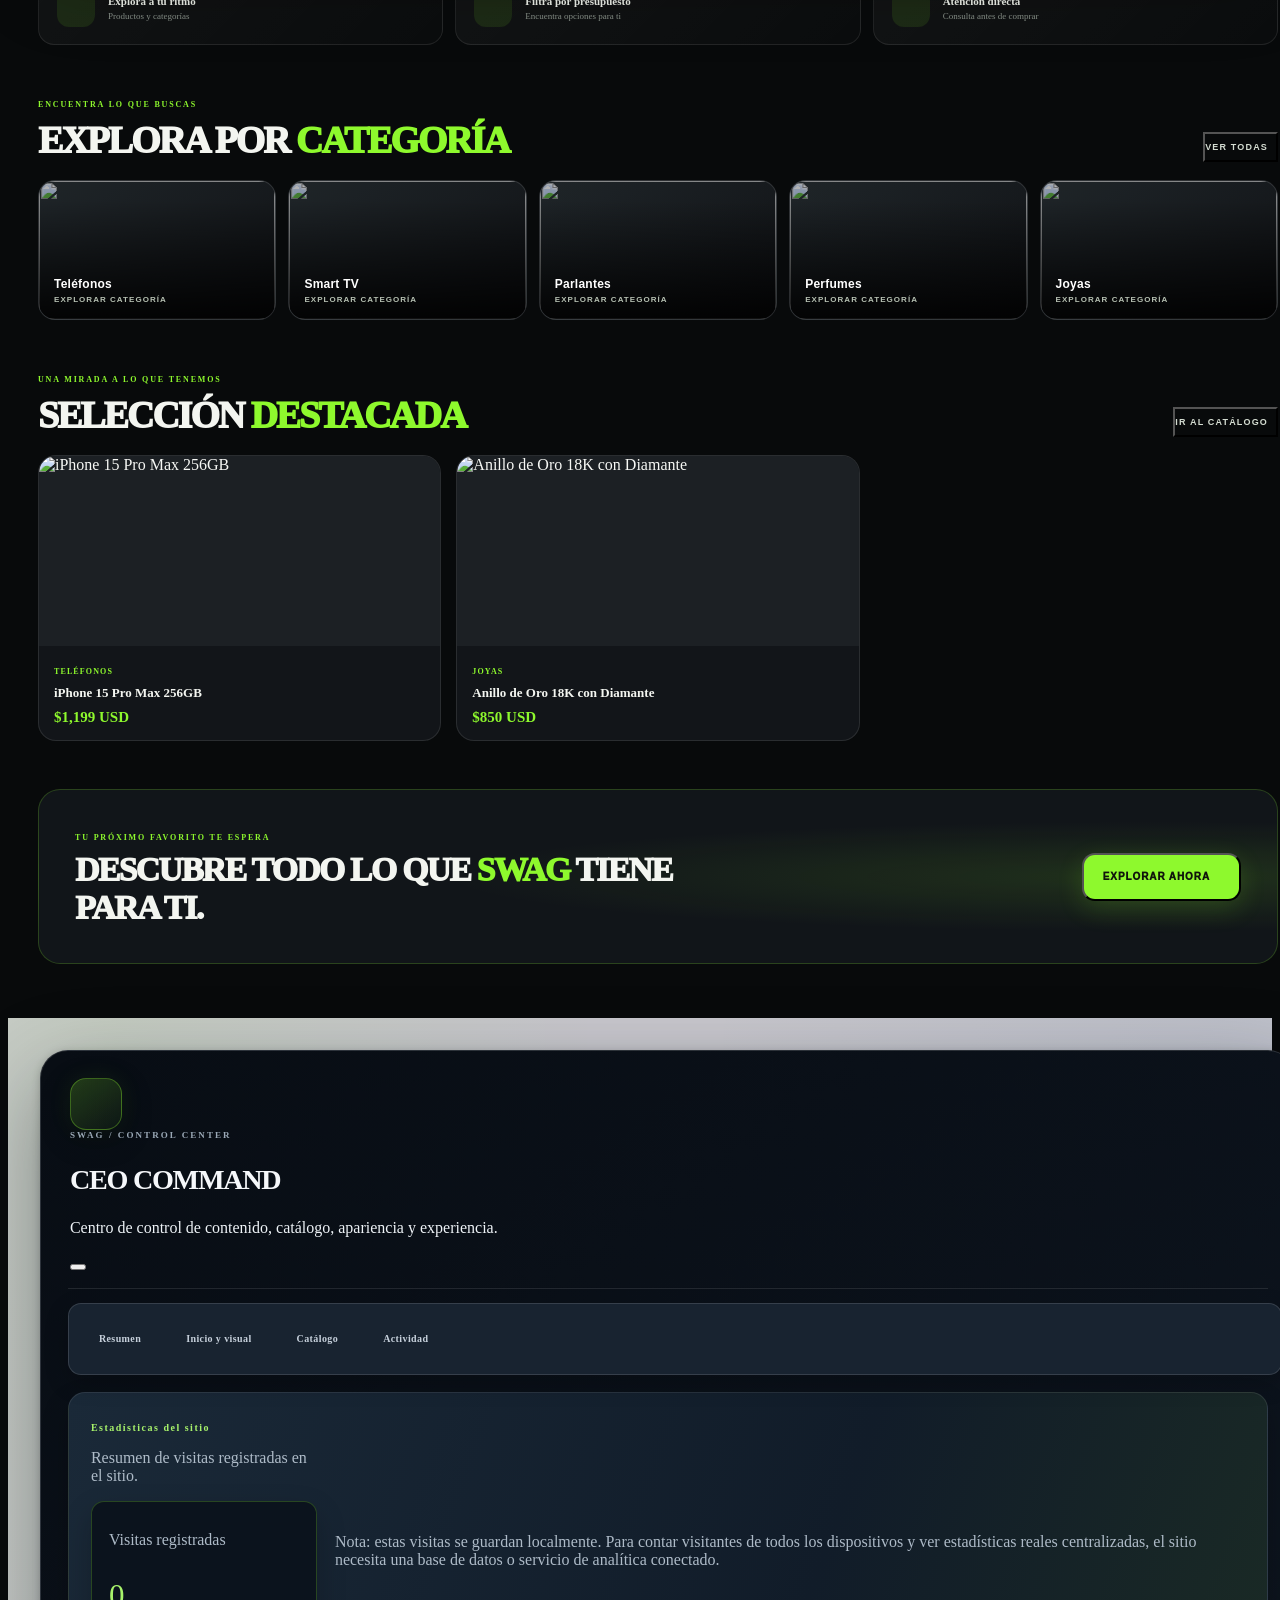
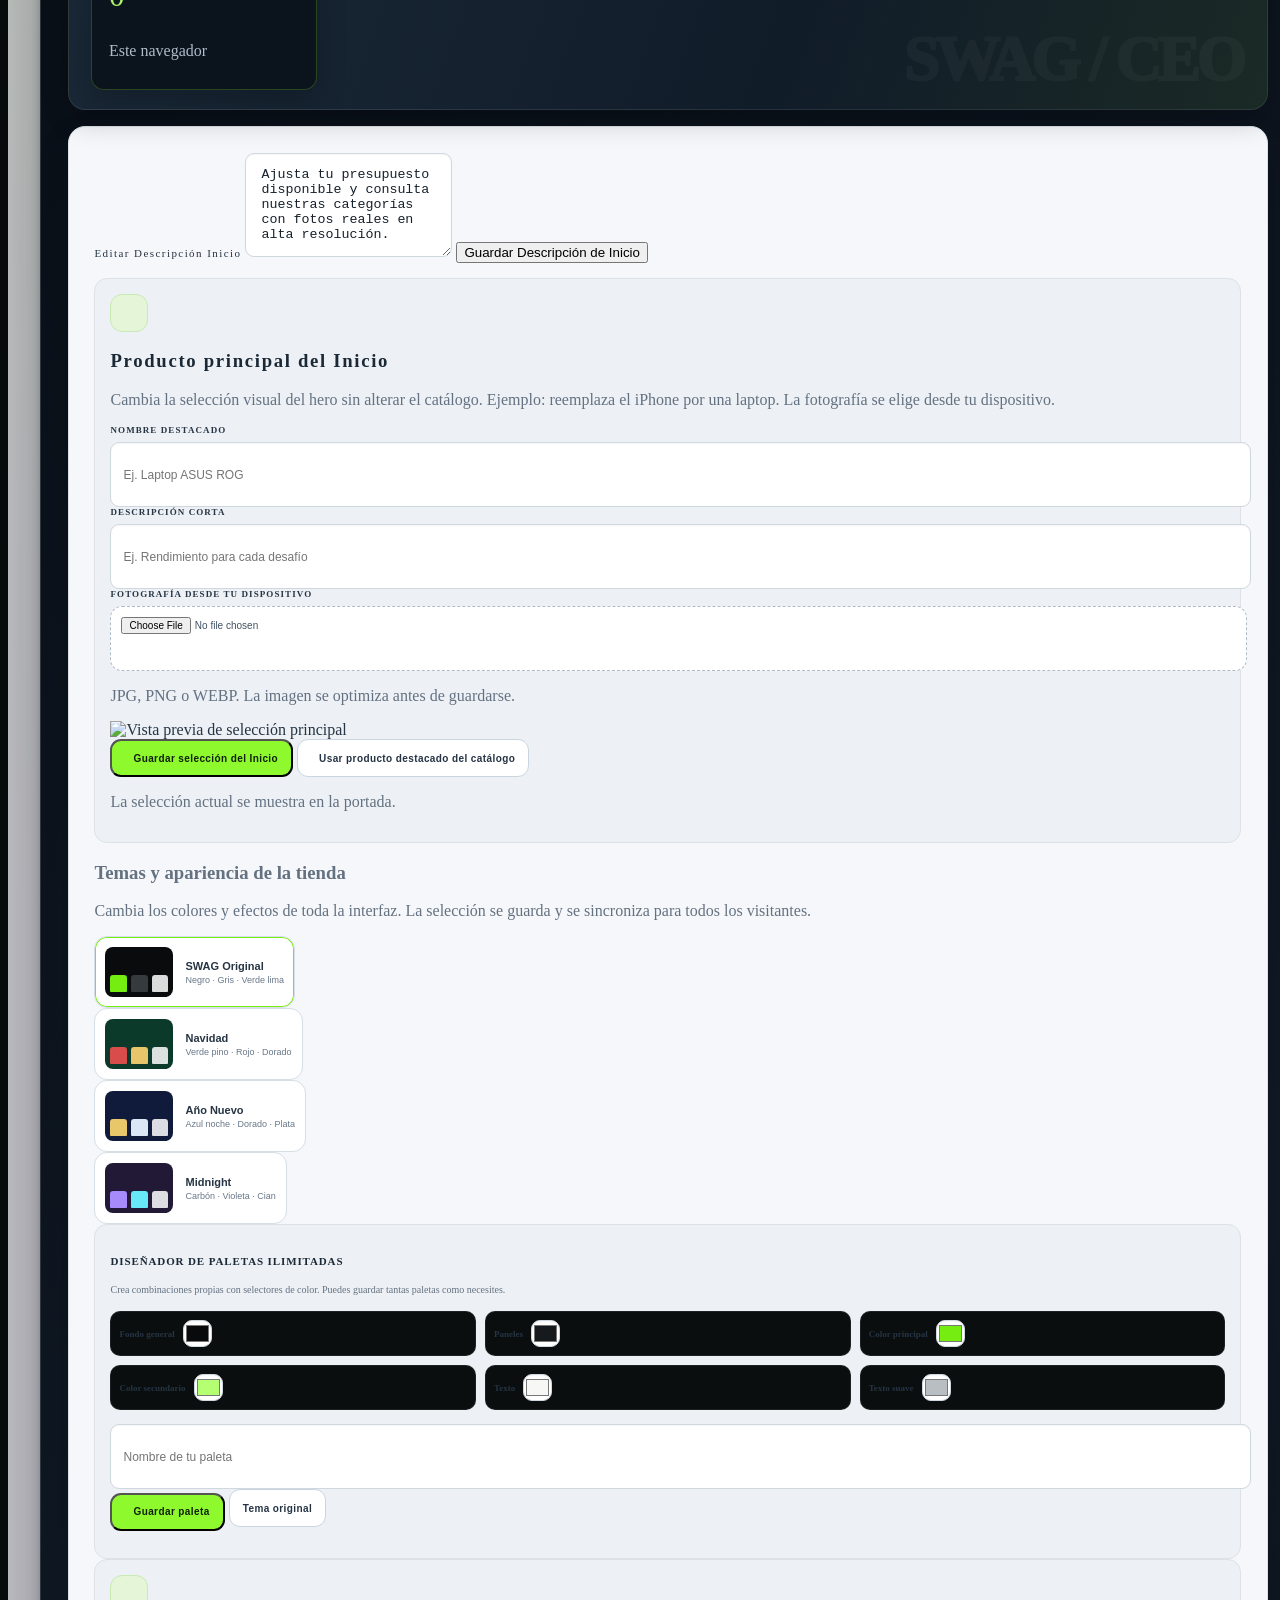
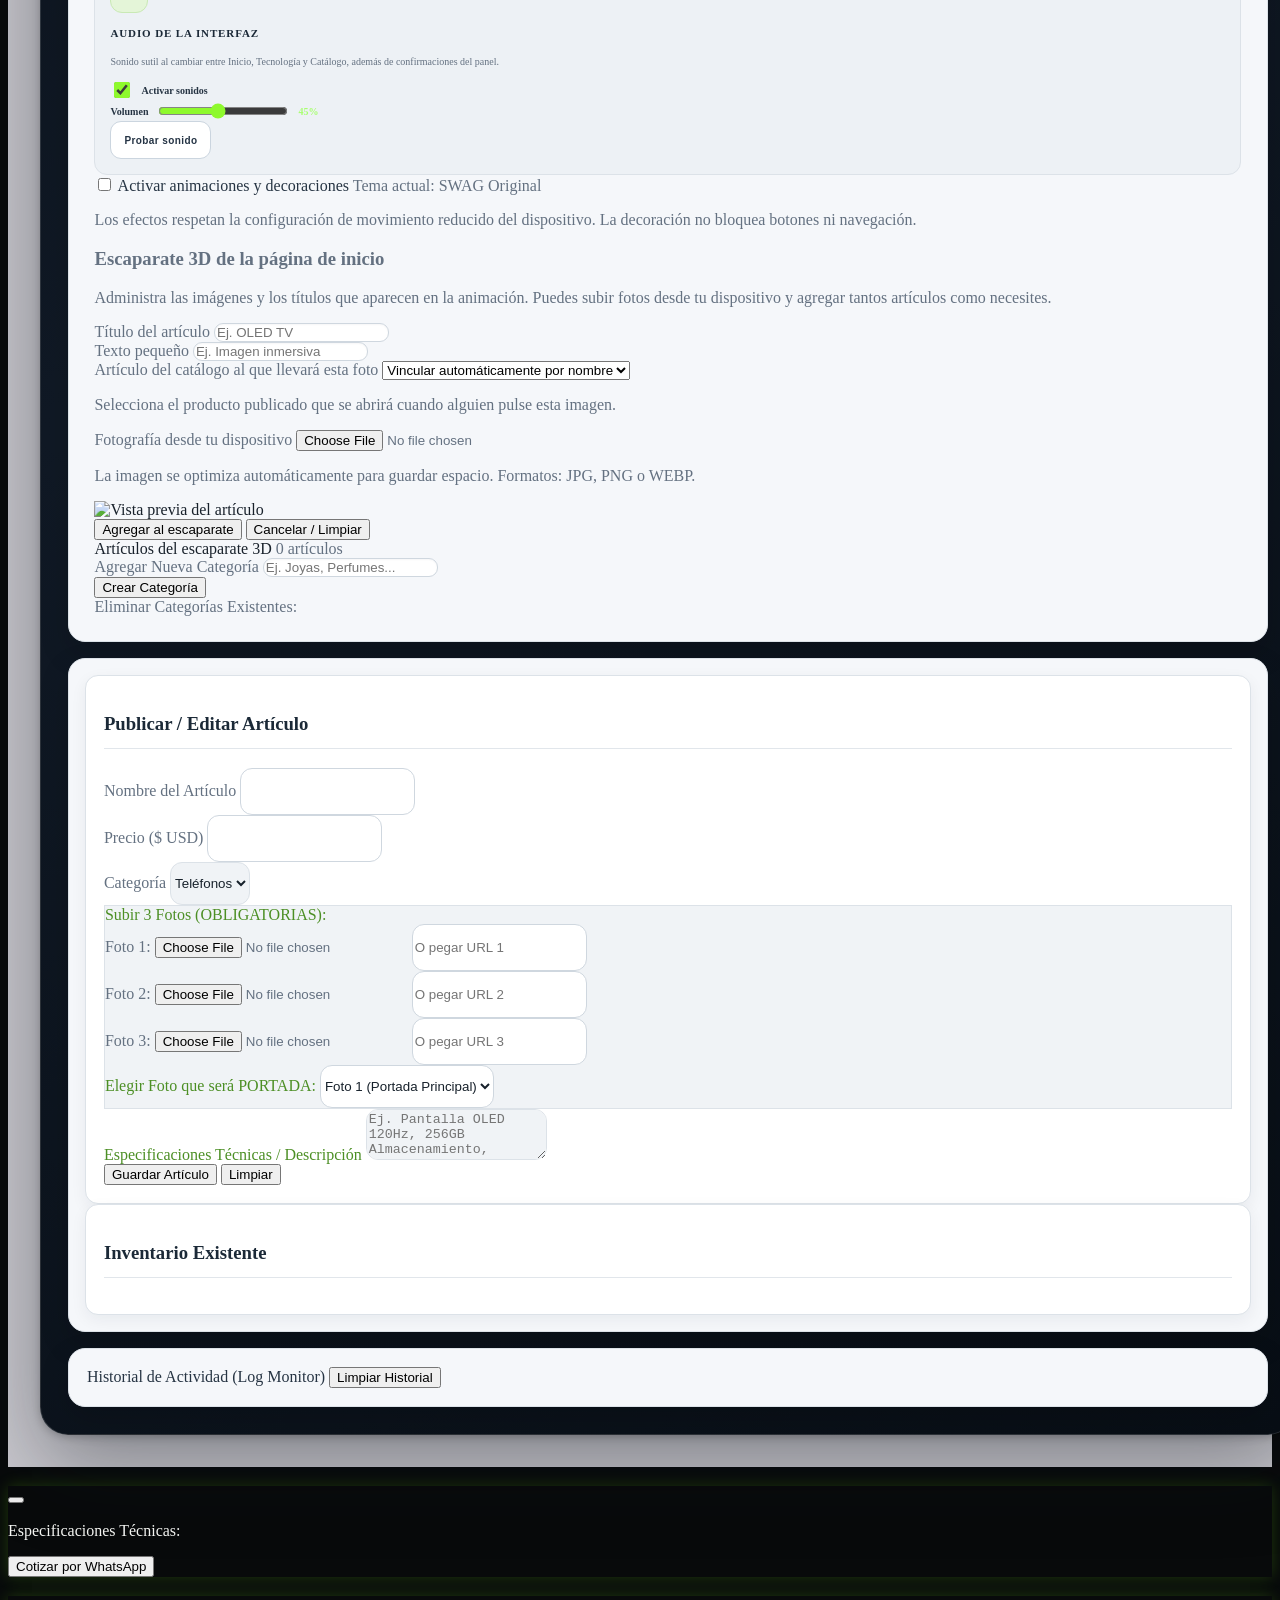
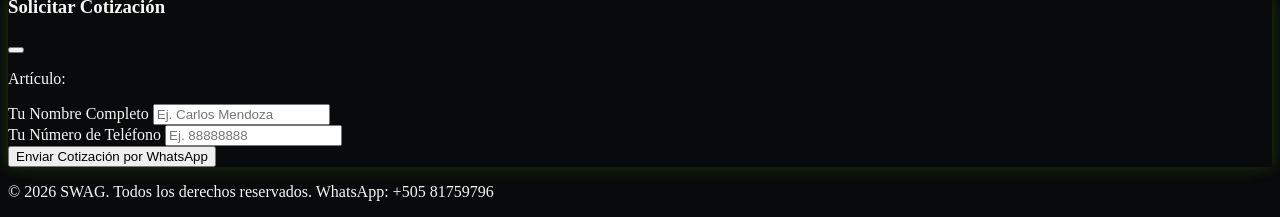
==== commit 10772b3b: "Add files via upload" ====
--- a/index.html
+++ b/index.html
@@ -172,18 +172,18 @@
           <h2 class="text-xl md:text-2xl font-black uppercase tracking-tight flex items-center gap-2">
             <i data-lucide="sliders" class="text-swagLime w-5 h-5"></i> Filtro de Presupuesto
           </h2>
-          <p class="text-[11px] text-gray-400">Desliza o escribe manualmente el monto máximo que deseas gastar</p>
+          <p class="text-[11px] text-gray-400">Deja el presupuesto en $0 para ver todos los artículos, o escribe tu máximo para filtrar por precio</p>
         </div>
         <div class="bg-swagDark px-5 py-2.5 rounded-2xl border border-swagLime/30 flex items-center gap-2">
-          <span class="text-[10px] text-gray-400 uppercase font-bold">Máximo ($):</span>
-          <input type="number" id="presupuestoInputNumerico" min="0" max="100000" value="1500" 
+          <span class="text-[10px] text-gray-400 uppercase font-bold">Presupuesto ($):</span>
+          <input type="number" id="presupuestoInputNumerico" min="0" max="100000" value="0" 
                  class="w-24 bg-swagGray border border-swagLime/40 rounded-xl px-2 py-1 text-xl font-black text-swagLime glow-text outline-none text-center"
                  oninput="actualizarDesdeInput(this.value)">
         </div>
       </div>
 
       <!-- Deslizador Range sincronizado -->
-      <input type="range" id="presupuestoInput" min="50" max="5000" step="50" value="1500" class="w-full h-2.5 bg-gray-800 rounded-lg appearance-none cursor-pointer accent-swagLime mb-6" oninput="actualizarDesdeSlider(this.value)">
+      <input type="range" id="presupuestoInput" min="0" max="100000" step="50" value="0" class="w-full h-2.5 bg-gray-800 rounded-lg appearance-none cursor-pointer accent-swagLime mb-6" oninput="actualizarDesdeSlider(this.value)">
 
       <div class="border-t border-white/10 pt-4">
         <span class="text-[10px] text-gray-400 uppercase font-bold block mb-2">Categorías Disponibles:</span>
@@ -410,6 +410,13 @@
             </div>
           </div>
           <div>
+            <label class="text-[10px] text-gray-400 font-bold block mb-1 uppercase">Artículo del catálogo al que llevará esta foto</label>
+            <select id="showcaseProductoId" class="w-full bg-swagGray border border-white/10 rounded-xl px-3 py-2 text-xs outline-none focus:border-swagLime">
+              <option value="">Vincular automáticamente por nombre</option>
+            </select>
+            <p class="text-[9px] text-gray-500 mt-1">Selecciona el producto publicado que se abrirá cuando alguien pulse esta imagen.</p>
+          </div>
+          <div>
             <label class="text-[10px] text-gray-400 font-bold block mb-1 uppercase">Fotografía desde tu dispositivo</label>
             <input id="showcaseFoto" type="file" accept="image/*" class="w-full text-[10px] text-gray-400 file:mr-2 file:py-2 file:px-3 file:rounded-lg file:border-0 file:bg-swagLime file:text-black file:font-bold">
             <p class="text-[9px] text-gray-500 mt-1">La imagen se optimiza automáticamente para guardar espacio. Formatos: JPG, PNG o WEBP.</p>
@@ -607,6 +614,6 @@
   <button id="swagInstallBtn" type="button" aria-label="Instalar SWAG en este dispositivo">＋ Instalar SWAG</button>
   
 
-<script src="script.js?v=nosotros-audiofix-20261102-2"></script>
+<script src="script.js?v=ceo-login-catalog-budget-20261102-1"></script>
 </body>
 </html>
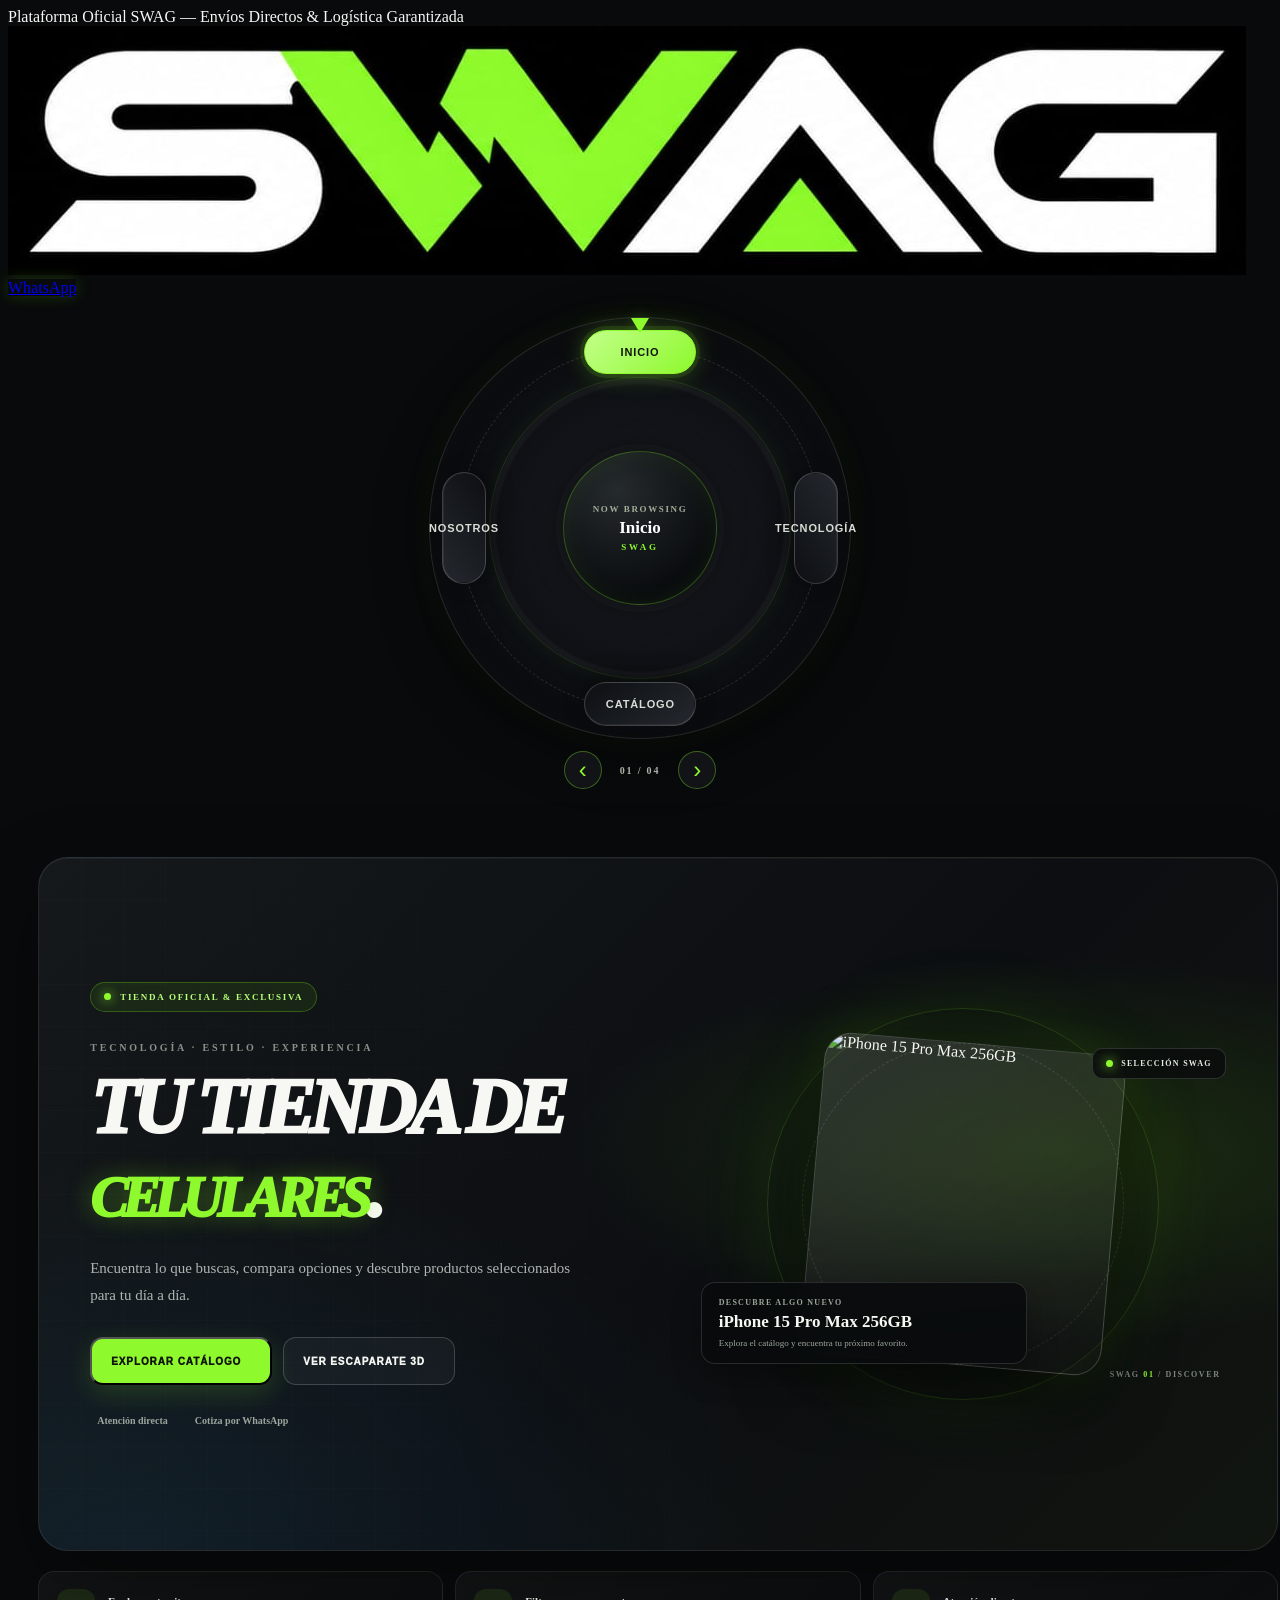
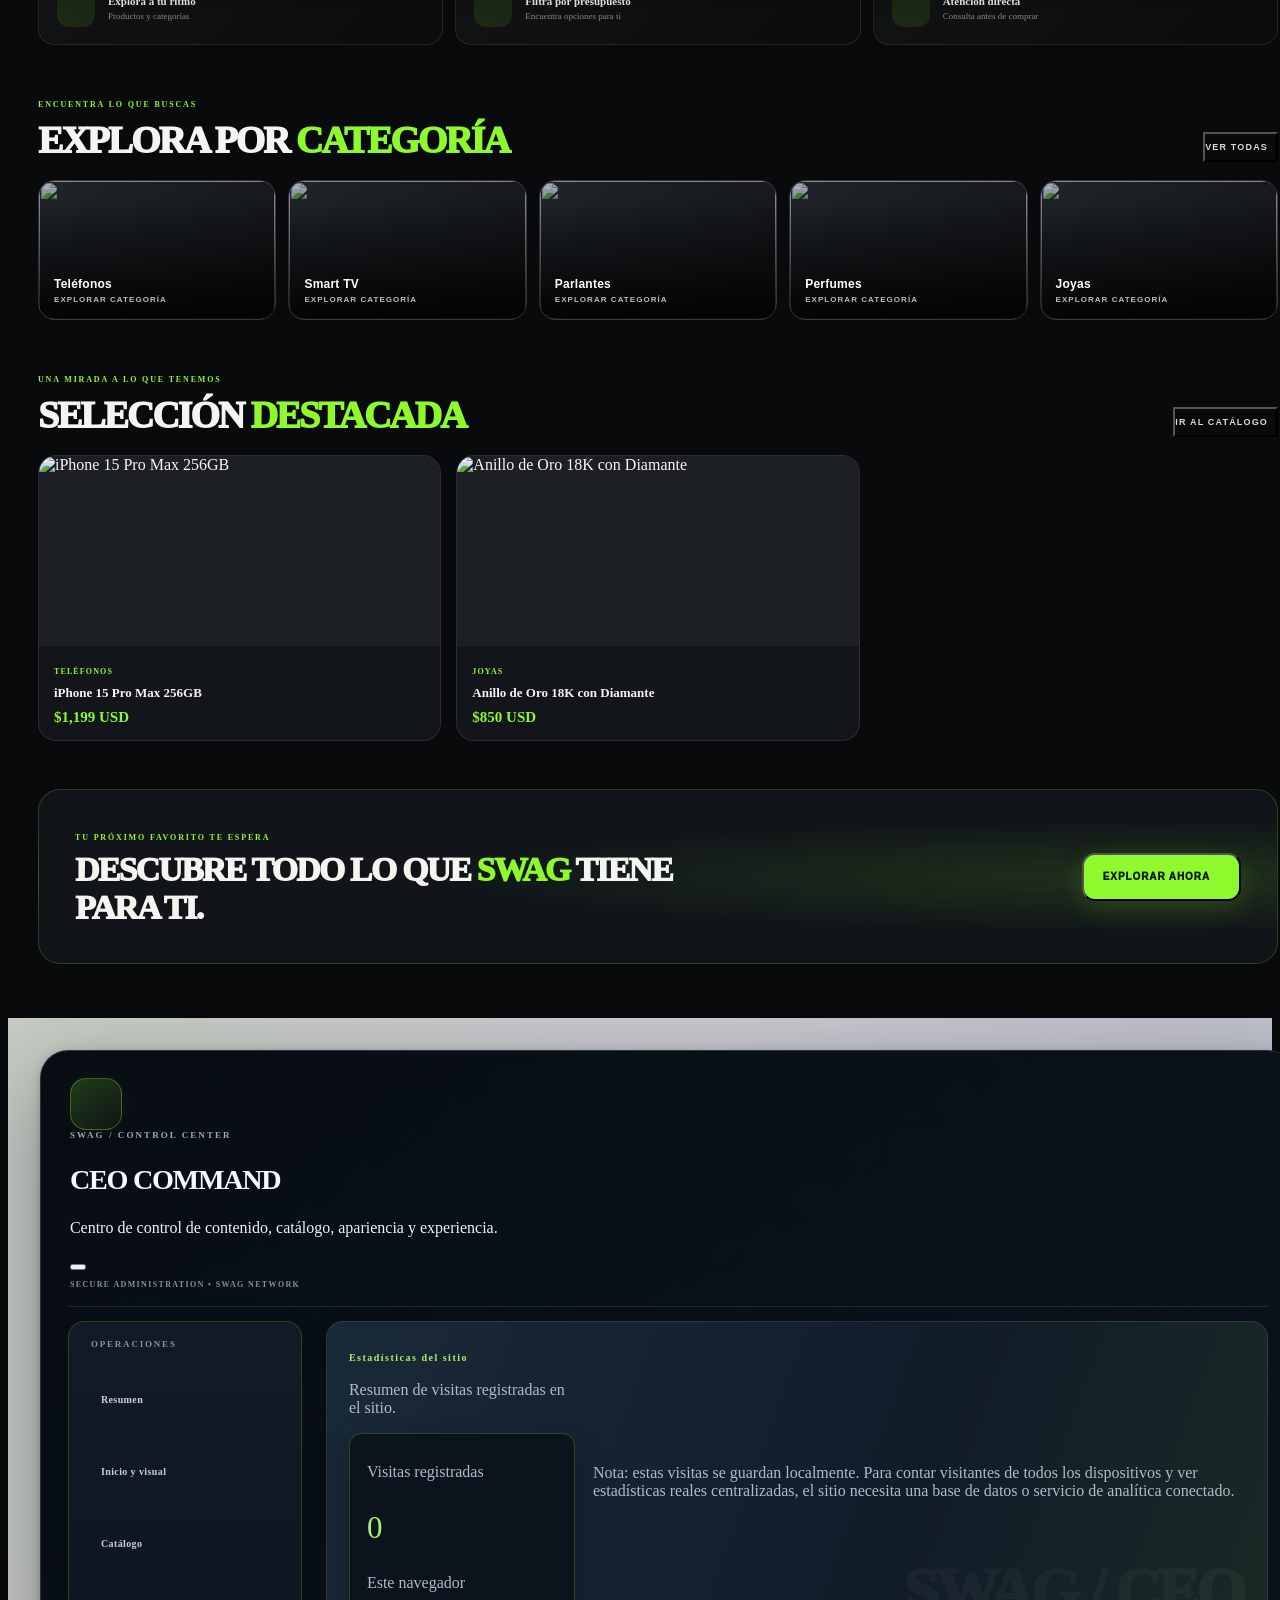
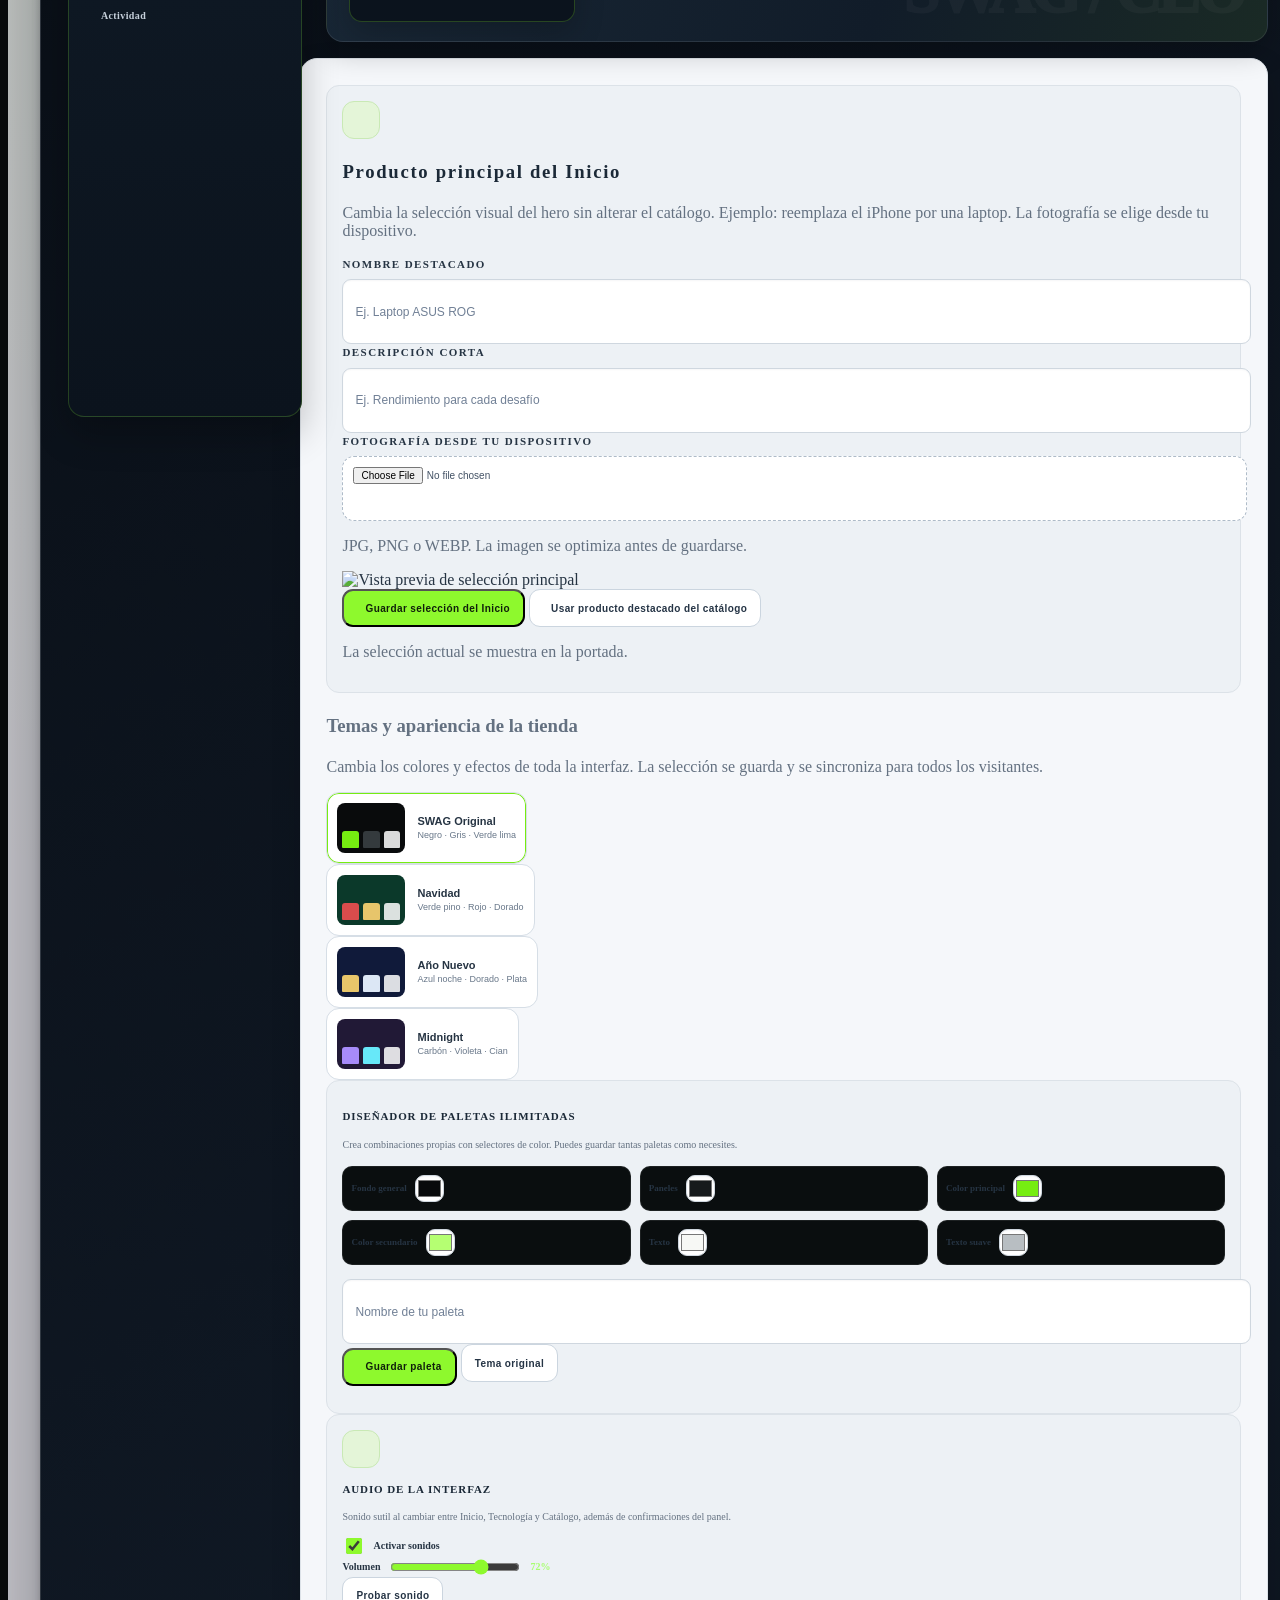
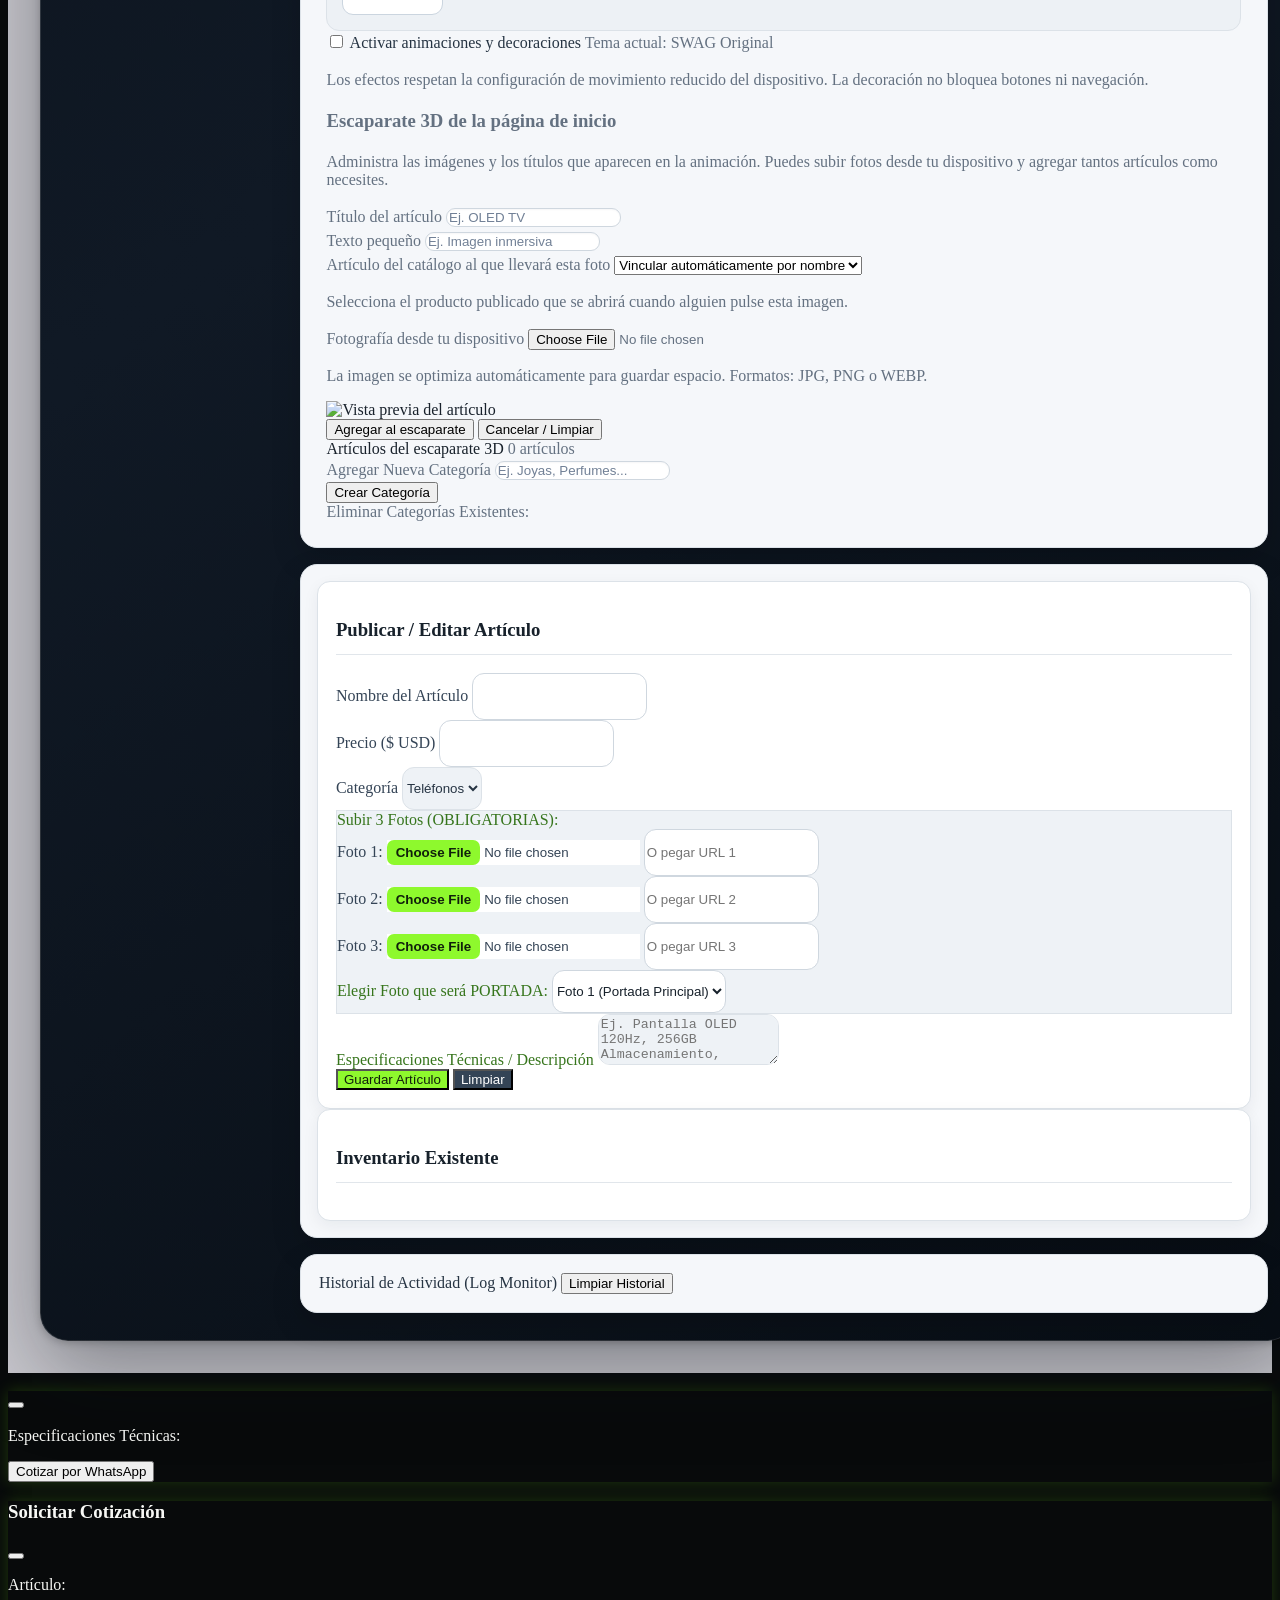
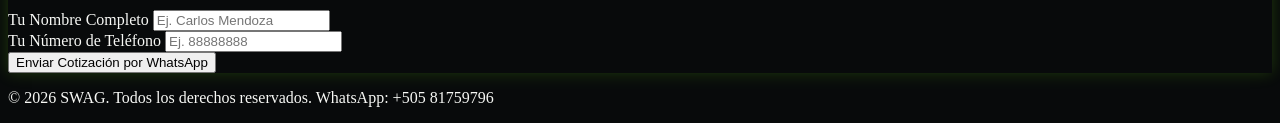
==== commit 1220acfe: "Add files via upload" ====
--- a/index.html
+++ b/index.html
@@ -43,7 +43,7 @@
   <script src="https://unpkg.com/lucide@latest"></script>
   
 
-<link rel="stylesheet" href="styles.css?v=nosotros-20261102-1">
+<link rel="stylesheet" href="styles.css?v=ceo-command-hierarchy-audio-20261101-1">
 </head>
 <body class="bg-swagDark text-white min-h-screen flex flex-col font-sans selection:bg-swagLime selection:text-black" data-swag-theme="original">
   <div id="swagSeasonFx" aria-hidden="true"></div>
@@ -302,17 +302,8 @@
         <p class="text-[9px] text-gray-500">Nota: estas visitas se guardan localmente. Para contar visitantes de todos los dispositivos y ver estadísticas reales centralizadas, el sitio necesita una base de datos o servicio de analítica conectado.</p>
       </div>
 
-      <!-- GESTIÓN DE CATEGORÍAS Y DESCRIPCIÓN HERO -->
+      <!-- GESTIÓN DE INICIO: producto destacado y apariencia -->
       <div id="ceo-home-control" class="swag-ceo-card bg-swagDark p-4 md:p-5 rounded-2xl border border-swagLime/30 mb-6 space-y-3">
-        <div class="border-b border-white/10 pb-3 mb-3">
-          <label class="text-[10px] text-swagLime font-bold block uppercase mb-1">Editar Descripción Inicio</label>
-          <textarea id="editHeroDesc" rows="2" class="w-full bg-swagGray border border-white/10 rounded-xl px-3 py-1.5 text-xs focus:border-swagLime outline-none resize-none mb-2"></textarea>
-
-          <button onclick="guardarTextosHero()" class="bg-swagLime text-black font-extrabold px-3 py-1.5 rounded-xl uppercase text-[10px] hover:bg-white transition">
-            Guardar Descripción de Inicio
-          </button>
-        </div>
-
         <!-- CONTROL INDEPENDIENTE DEL PRODUCTO DESTACADO DEL INICIO -->
         <div class="swag-ceo-module border-t border-white/10 pt-4 mt-2 space-y-3" id="swagHomeFeatureManager">
           <div class="flex items-start gap-3">
@@ -381,7 +372,7 @@
             <div class="flex items-start gap-3"><span class="swag-ceo-module-icon"><i data-lucide="audio-lines"></i></span><div><h4>Audio de la interfaz</h4><p>Sonido sutil al cambiar entre Inicio, Tecnología y Catálogo, además de confirmaciones del panel.</p></div></div>
             <div class="flex flex-wrap items-center gap-4 mt-3">
               <label class="swag-sound-toggle"><input id="swagSoundEnabled" type="checkbox" checked onchange="guardarConfiguracionSonido()"> Activar sonidos</label>
-              <label class="swag-sound-volume">Volumen <input id="swagSoundVolume" type="range" min="0" max="100" value="45" oninput="actualizarVolumenSonido(this.value)" onchange="guardarConfiguracionSonido()"><output id="swagSoundVolumeValue">45%</output></label>
+              <label class="swag-sound-volume">Volumen <input id="swagSoundVolume" type="range" min="0" max="100" value="72" oninput="actualizarVolumenSonido(this.value)" onchange="guardarConfiguracionSonido()"><output id="swagSoundVolumeValue">72%</output></label>
               <button type="button" onclick="reproducirSonido('wheel')" class="swag-ceo-secondary">Probar sonido</button>
             </div>
           </div>
@@ -524,6 +515,7 @@
               </button>
             </div>
           </form>
+          <div id="productoSaveStatus" class="hidden" role="status" aria-live="polite"></div>
         </div>
 
         <div class="bg-swagGray p-5 rounded-2xl border border-white/5 flex flex-col">
@@ -614,6 +606,6 @@
   <button id="swagInstallBtn" type="button" aria-label="Instalar SWAG en este dispositivo">＋ Instalar SWAG</button>
   
 
-<script src="script.js?v=ceo-login-catalog-budget-20261102-1"></script>
+<script src="script.js?v=ceo-command-hierarchy-audio-20261101-1"></script>
 </body>
 </html>
--- a/styles.css
+++ b/styles.css
@@ -600,3 +600,78 @@
 .swag-about-thanks h2{position:relative;margin:16px 0;color:#f5f7f2;font-size:clamp(27px,4vw,44px);font-weight:950;line-height:1.08;letter-spacing:-.05em;text-transform:uppercase}
 .swag-about-thanks p{position:relative;max-width:790px;margin:0 auto;color:#b1bbb0;font-size:13px;line-height:1.95}.swag-about-thanks strong{display:block;margin-top:22px;color:#8ef92d;font-size:11px;letter-spacing:.08em;text-transform:uppercase}
 @media(max-width:760px){.swag-about-hero{min-height:0;padding:30px 22px}.swag-about-stamp{right:18px;top:22px;transform:scale(.62) rotate(8deg);transform-origin:top right;opacity:.55}.swag-about-hero-copy{max-width:100%}.swag-about-hero h1{max-width:90%;font-size:clamp(31px,8vw,48px)}.swag-about-hero-copy>p{font-size:13px}.swag-about-values{grid-template-columns:1fr;gap:10px}.swag-about-value{min-height:0;padding:20px}.swag-about-shipping{align-items:flex-start;flex-wrap:wrap;gap:14px}.swag-about-shipping>div:nth-child(2){flex:1 1 calc(100% - 75px)}.swag-about-shipping .swag-home-primary{width:100%;justify-content:center}}
+
+
+/* SWAG CEO — contraste accesible y formularios de producto */
+#adminSection #ceo-products > div { color:#1b2937 !important; }
+#adminSection #ceo-products h3,
+#adminSection #ceo-products h3 *,
+#adminSection #ceo-products label,
+#adminSection #ceo-products .text-gray-400,
+#adminSection #ceo-products .text-gray-300 { color:#344456 !important; }
+#adminSection #ceo-products .text-white,
+#adminSection #ceo-products .text-white * { color:#17212b !important; }
+#adminSection #ceo-products .text-swagLime { color:#36751c !important; }
+#adminSection #ceo-products .bg-swagDark { background:#eef2f6 !important; color:#263443 !important; }
+#adminSection #ceo-products .bg-swagDark .text-white,
+#adminSection #ceo-products .bg-swagDark .text-white * { color:#17212b !important; }
+#adminSection #ceo-products input[type="file"] { color:#344456 !important; background:#fff !important; }
+#adminSection #ceo-products input[type="file"]::file-selector-button { background:#8ef92d !important; color:#10200b !important; border:0 !important; border-radius:7px !important; padding:5px 9px !important; font-weight:800 !important; }
+#adminSection #ceo-products button[type="submit"] { color:#10200b !important; background:#8ef92d !important; }
+#adminSection #ceo-products button[type="button"] { color:#fff !important; background:#344456 !important; }
+#adminSection #ceo-products input:focus,
+#adminSection #ceo-products select:focus,
+#adminSection #ceo-products textarea:focus { outline:2px solid rgba(54,117,28,.28) !important; outline-offset:1px; }
+#productoSaveStatus { line-height:1.5; font-weight:700; }
+#ceo-products button[disabled] { opacity:.65; cursor:wait; }
+
+
+/* ==========================================================
+   SWAG CEO // INTELLIGENCE OPERATIONS LAYOUT
+   Reorganiza visualmente el panel sin retirar módulos ni acciones.
+   ========================================================== */
+@media (min-width: 900px){
+  #adminSection .swag-ceo-shell{position:relative;min-height:calc(100vh - 56px);}
+  #adminSection .swag-ceo-nav{
+    float:left!important;display:flex!important;flex-direction:column!important;
+    align-items:stretch!important;width:208px!important;max-width:208px!important;
+    min-height:calc(100vh - 230px);height:max-content;position:sticky!important;
+    top:18px!important;margin:0 24px 22px 0!important;padding:12px!important;
+    background:linear-gradient(180deg,#101b27,#0b131d)!important;
+    border:1px solid rgba(142,249,45,.2)!important;border-radius:16px!important;
+    box-shadow:0 18px 36px rgba(0,0,0,.24)!important;
+  }
+  #adminSection .swag-ceo-nav::before{
+    content:'OPERACIONES';display:block;padding:5px 10px 12px;color:#8293a4;
+    font-size:9px;font-weight:900;letter-spacing:.2em;
+  }
+  #adminSection .swag-ceo-nav a{width:100%;min-height:43px;justify-content:flex-start;padding:12px!important;border-radius:10px!important;font-size:10px!important;}
+  #adminSection #ceo-overview,
+  #adminSection #ceo-home-control,
+  #adminSection #ceo-products,
+  #adminSection #ceo-activity{margin-left:232px!important;width:auto!important;}
+  #adminSection #ceo-overview{min-height:148px;}
+  #adminSection .swag-ceo-card{margin-bottom:18px!important;}
+}
+#adminSection .swag-ceo-shell{isolation:isolate;}
+#adminSection .swag-ceo-shell>div:first-child{position:relative;}
+#adminSection .swag-ceo-shell>div:first-child::after{
+  content:'SECURE ADMINISTRATION  •  SWAG NETWORK';display:block;margin-top:9px;
+  color:#7f91a3;font-size:8px;font-weight:800;letter-spacing:.17em;
+}
+#adminSection .swag-ceo-nav a{transition:background .2s ease,color .2s ease,transform .2s ease;}
+#adminSection .swag-ceo-nav a:hover{transform:translateX(2px);}
+#adminSection .swag-ceo-card h3{line-height:1.45;}
+#adminSection .swag-ceo-card label,
+#adminSection .swag-ceo-card .swag-ceo-label{line-height:1.5;}
+#adminSection .swag-ceo-card input::placeholder,
+#adminSection .swag-ceo-card textarea::placeholder{color:#718096!important;opacity:1;}
+#adminSection .swag-ceo-card button:focus-visible,
+#adminSection .swag-ceo-nav a:focus-visible,
+#adminSection .swag-ceo-card input:focus-visible,
+#adminSection .swag-ceo-card select:focus-visible,
+#adminSection .swag-ceo-card textarea:focus-visible{outline:2px solid #8ef92d!important;outline-offset:2px!important;}
+@media(max-width:899px){
+  #adminSection .swag-ceo-nav{float:none!important;width:100%!important;max-width:100%!important;min-height:0!important;}
+  #adminSection #ceo-overview,#adminSection #ceo-home-control,#adminSection #ceo-products,#adminSection #ceo-activity{margin-left:0!important;width:100%!important;}
+}
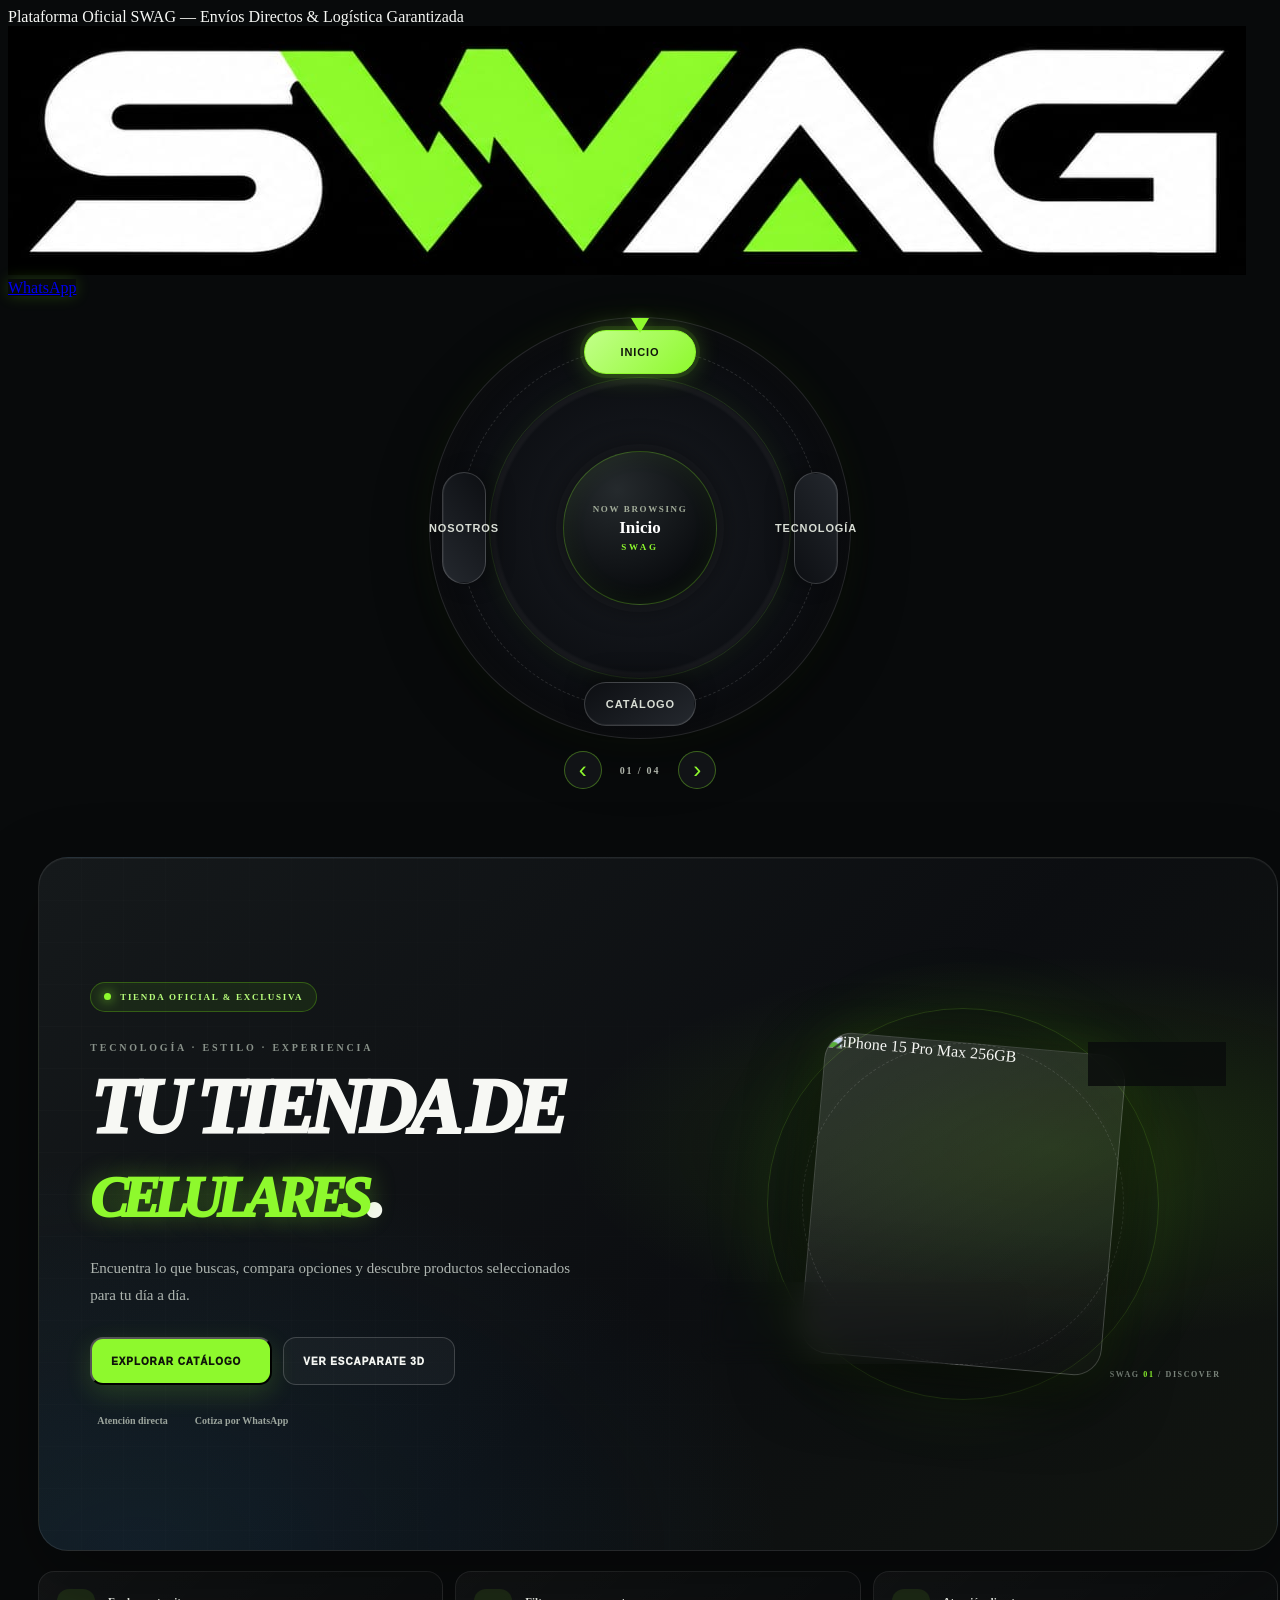
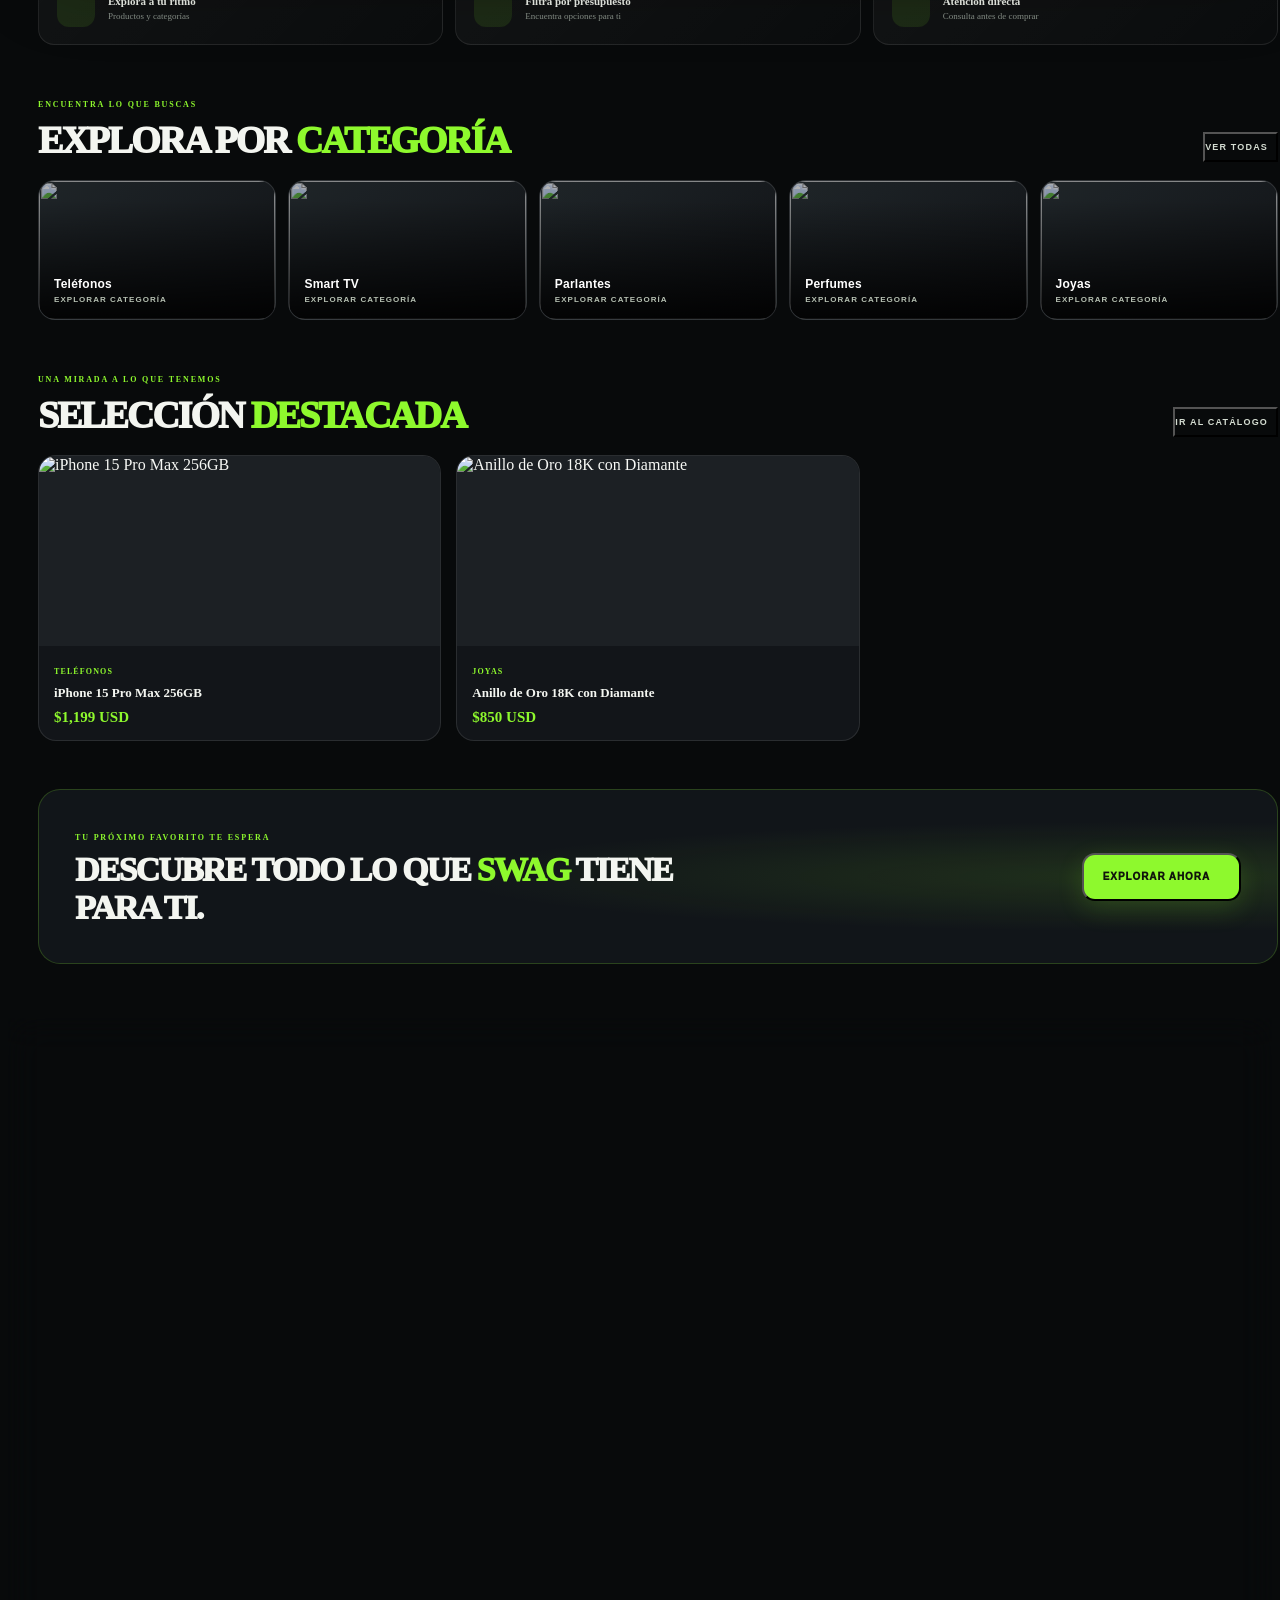
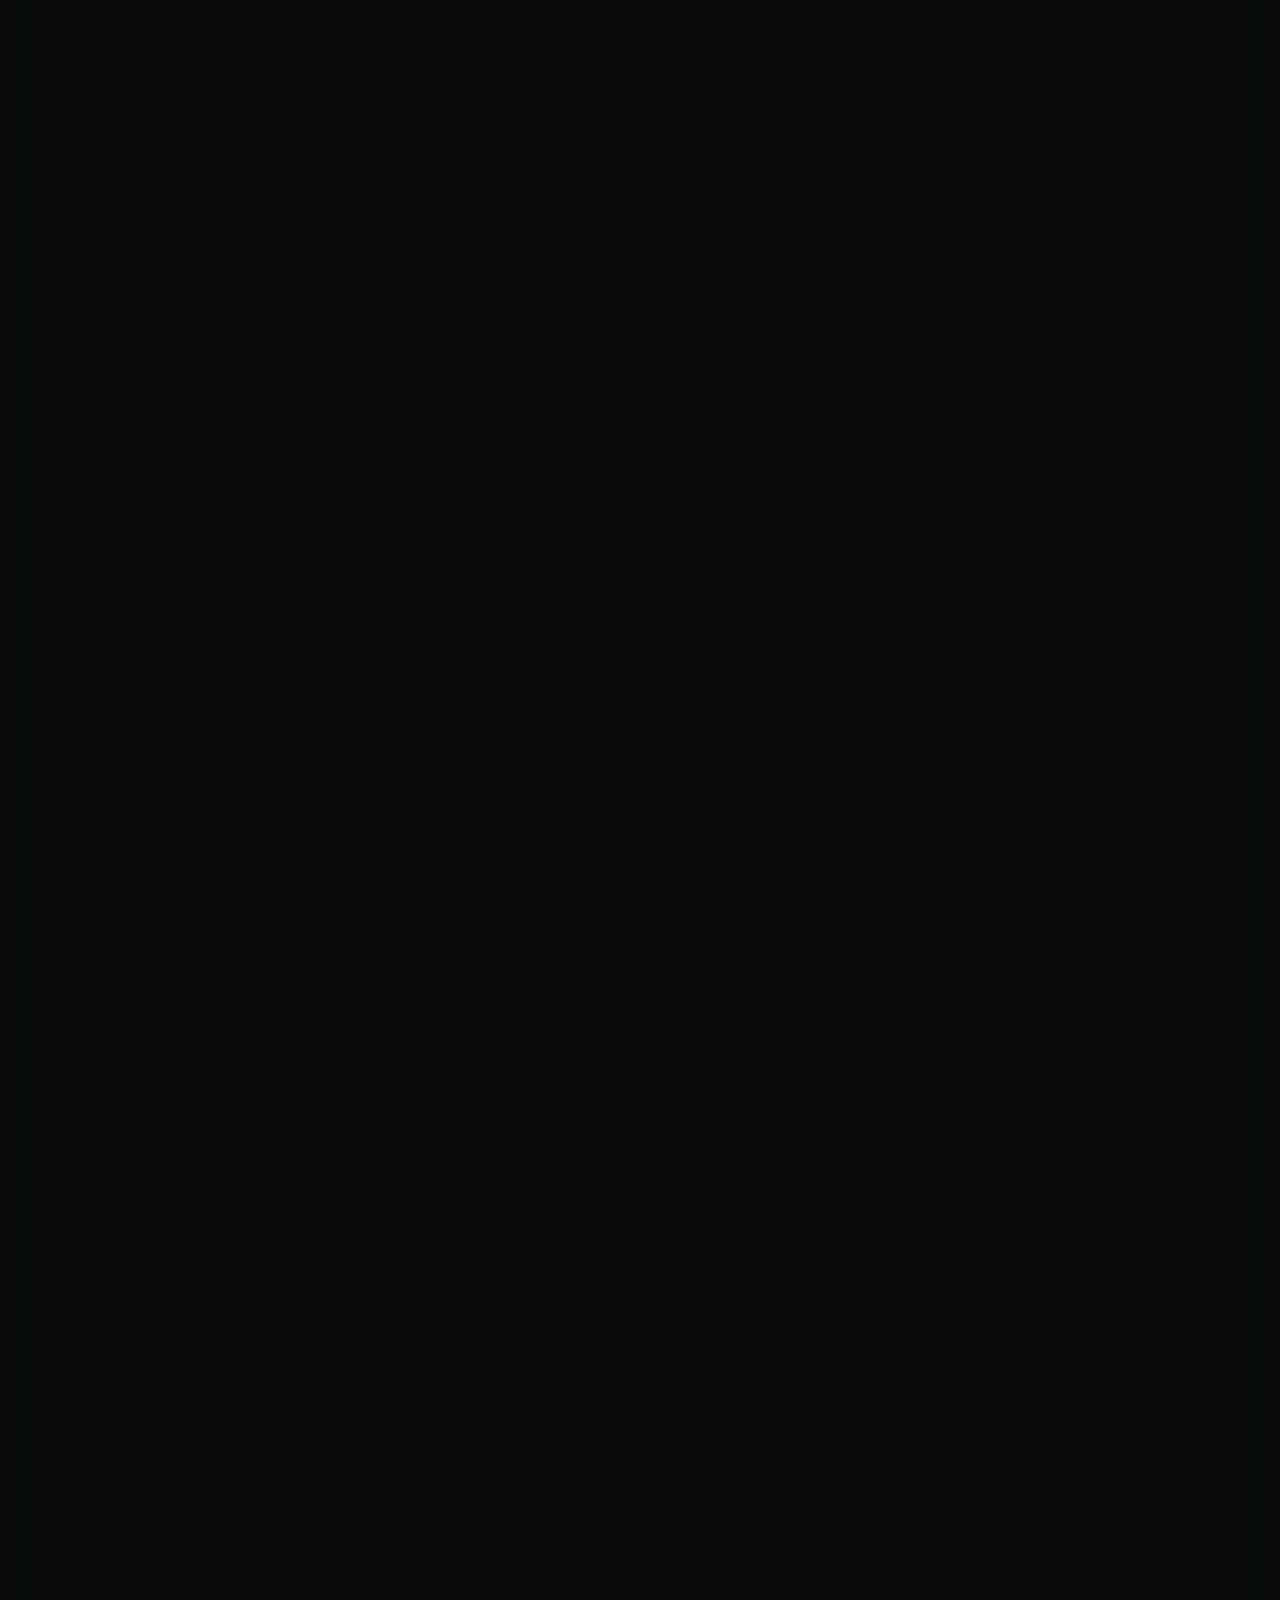
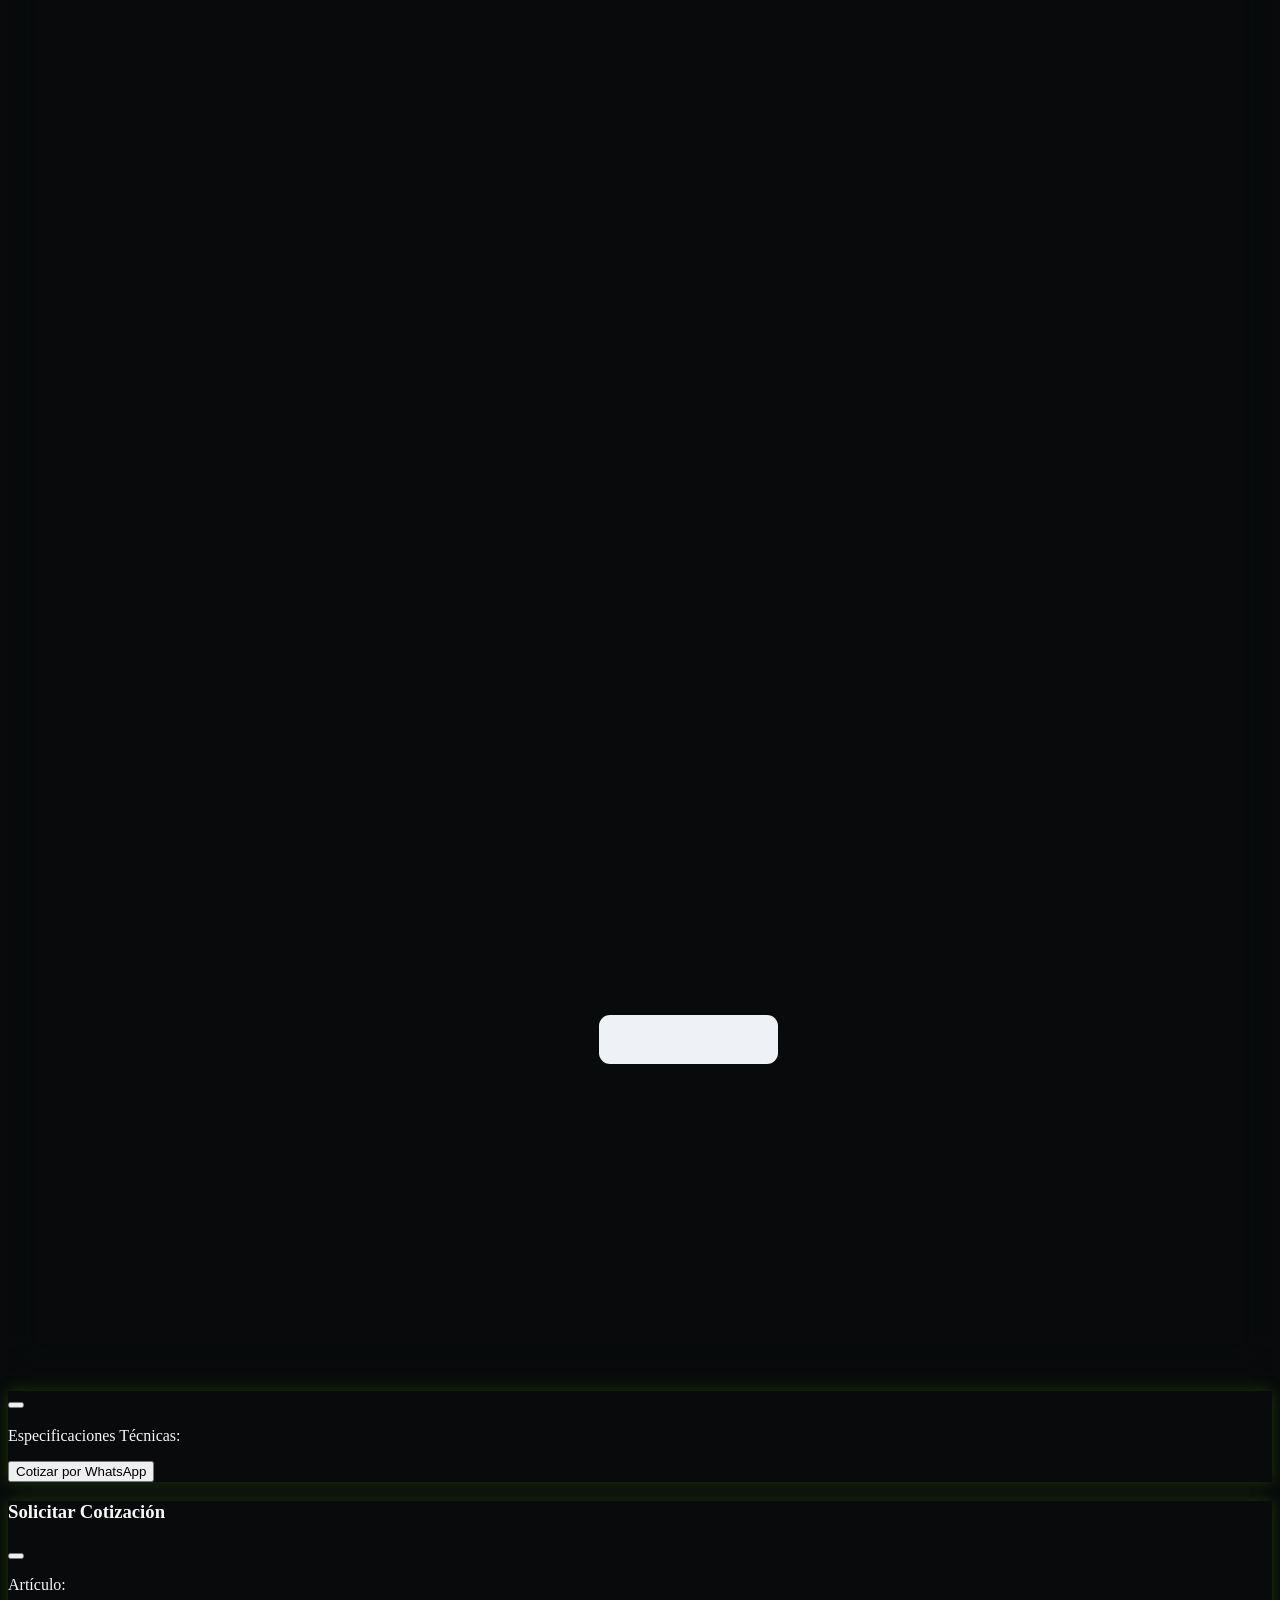
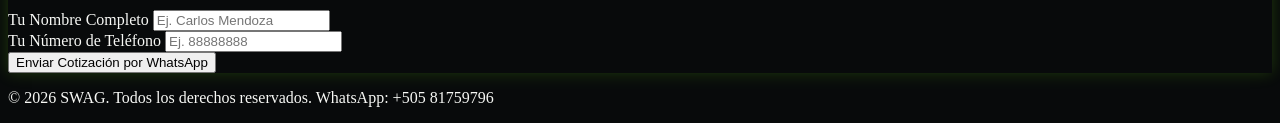
==== commit a2bb6aad: "Add files via upload" ====
--- a/index.html
+++ b/index.html
@@ -606,6 +606,6 @@
   <button id="swagInstallBtn" type="button" aria-label="Instalar SWAG en este dispositivo">＋ Instalar SWAG</button>
   
 
-<script src="script.js?v=ceo-command-hierarchy-audio-20261101-1"></script>
+<script src="script.js?v=swag-storage-cloud-20261101-1"></script>
 </body>
 </html>
